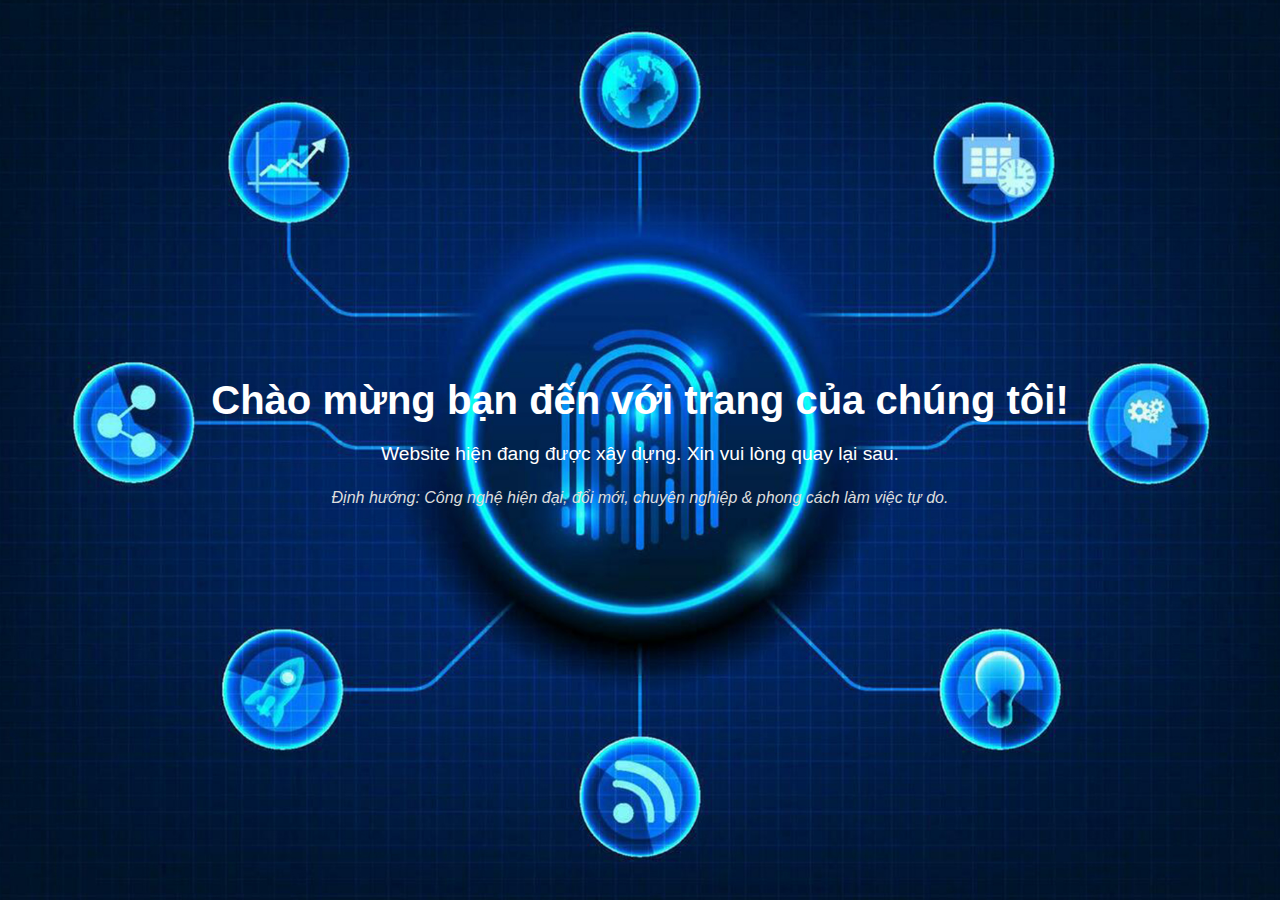
==== index.html @ ca5216dd "Add site" ====
<!DOCTYPE html>
<html lang="vi">
<head>
  <meta charset="UTF-8">
  <meta name="viewport" content="width=device-width, initial-scale=1.0">
  <title>Trang đang xây dựng</title>
  <link rel="icon" href="favicon.ico" type="image/x-icon"> <!-- Favicon từ thư mục root -->
  <style>
    /* Reset mặc định */
    * {
      margin: 0;
      padding: 0;
      box-sizing: border-box;
    }
    /* Thiết lập trang */
    body {
      display: flex;
      justify-content: center;
      align-items: center;
      height: 100vh;
      font-family: Arial, sans-serif;
      color: #fff;
      background: url('background.jpg') no-repeat center center/cover; /* Background từ thư mục root */
      text-align: center;
    }
    h1 {
      font-size: 2.5em;
      margin-bottom: 0.5em;
    }
    p {
      font-size: 1.2em;
      margin-bottom: 1em;
    }
    .tagline {
      font-size: 1em;
      color: #ddd;
      font-style: italic;
      margin-top: 1.5em;
    }
  </style>
</head>
<body>

  <main>
    <h1>Chào mừng bạn đến với trang của chúng tôi!</h1>
    <p>Website hiện đang được xây dựng. Xin vui lòng quay lại sau.</p>
    <p class="tagline">Định hướng: Công nghệ hiện đại, đổi mới, chuyên nghiệp & phong cách làm việc tự do.</p>
  </main>

</body>
</html>
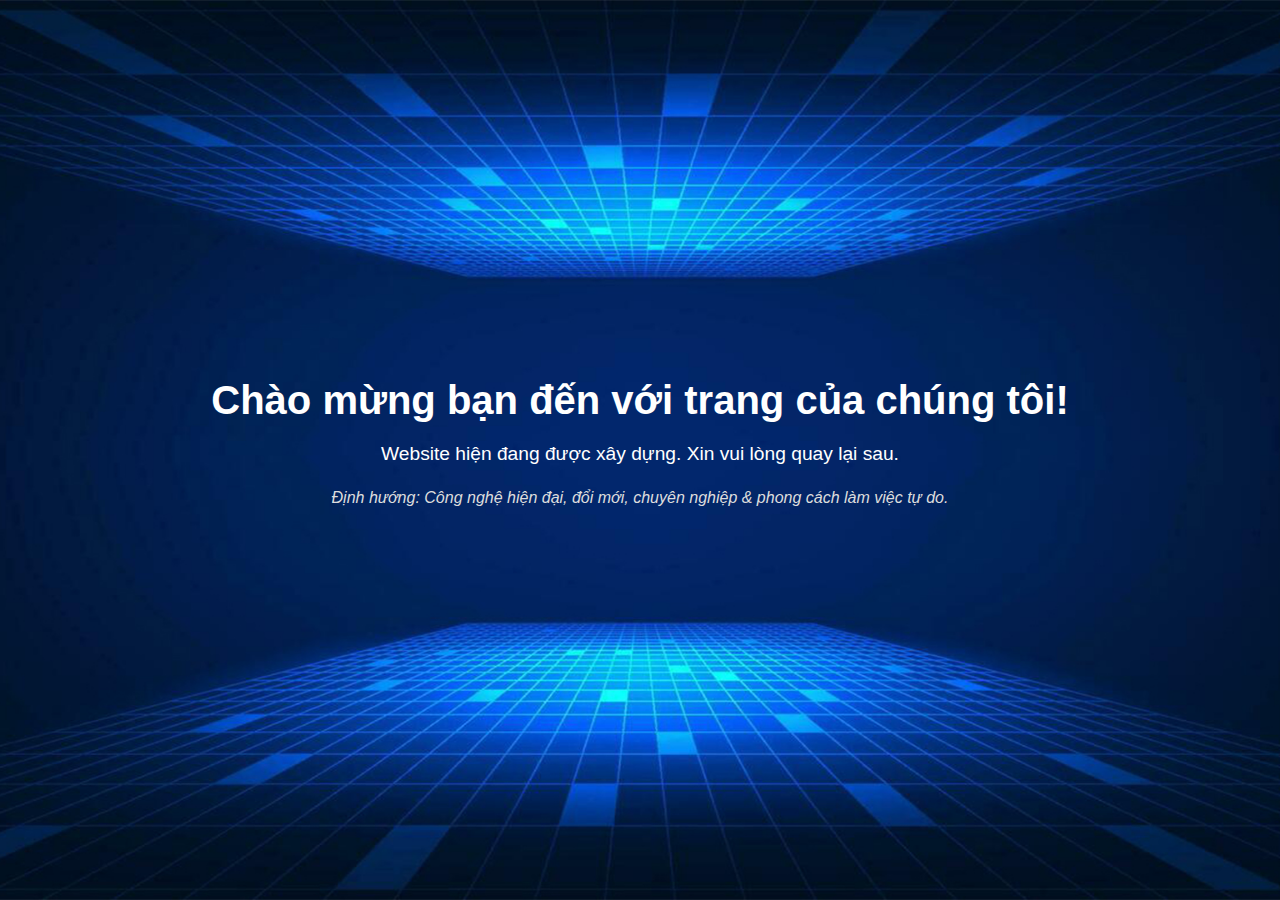
==== commit 84371857: "Update index.html" ====
--- a/index.html
+++ b/index.html
@@ -3,16 +3,14 @@
 <head>
   <meta charset="UTF-8">
   <meta name="viewport" content="width=device-width, initial-scale=1.0">
-  <title>Trang đang xây dựng</title>
-  <link rel="icon" href="favicon.ico" type="image/x-icon"> <!-- Favicon từ thư mục root -->
-  <style>
-    /* Reset mặc định */
+  <title>Vina.us.kg</title>
+  <link rel="icon" href="favicon.ico" type="image/x-icon">
+  <style>    
     * {
       margin: 0;
       padding: 0;
       box-sizing: border-box;
     }
-    /* Thiết lập trang */
     body {
       display: flex;
       justify-content: center;
@@ -20,7 +18,7 @@
       height: 100vh;
       font-family: Arial, sans-serif;
       color: #fff;
-      background: url('background.jpg') no-repeat center center/cover; /* Background từ thư mục root */
+      background: url('background.jpg') no-repeat center center/cover;
       text-align: center;
     }
     h1 {
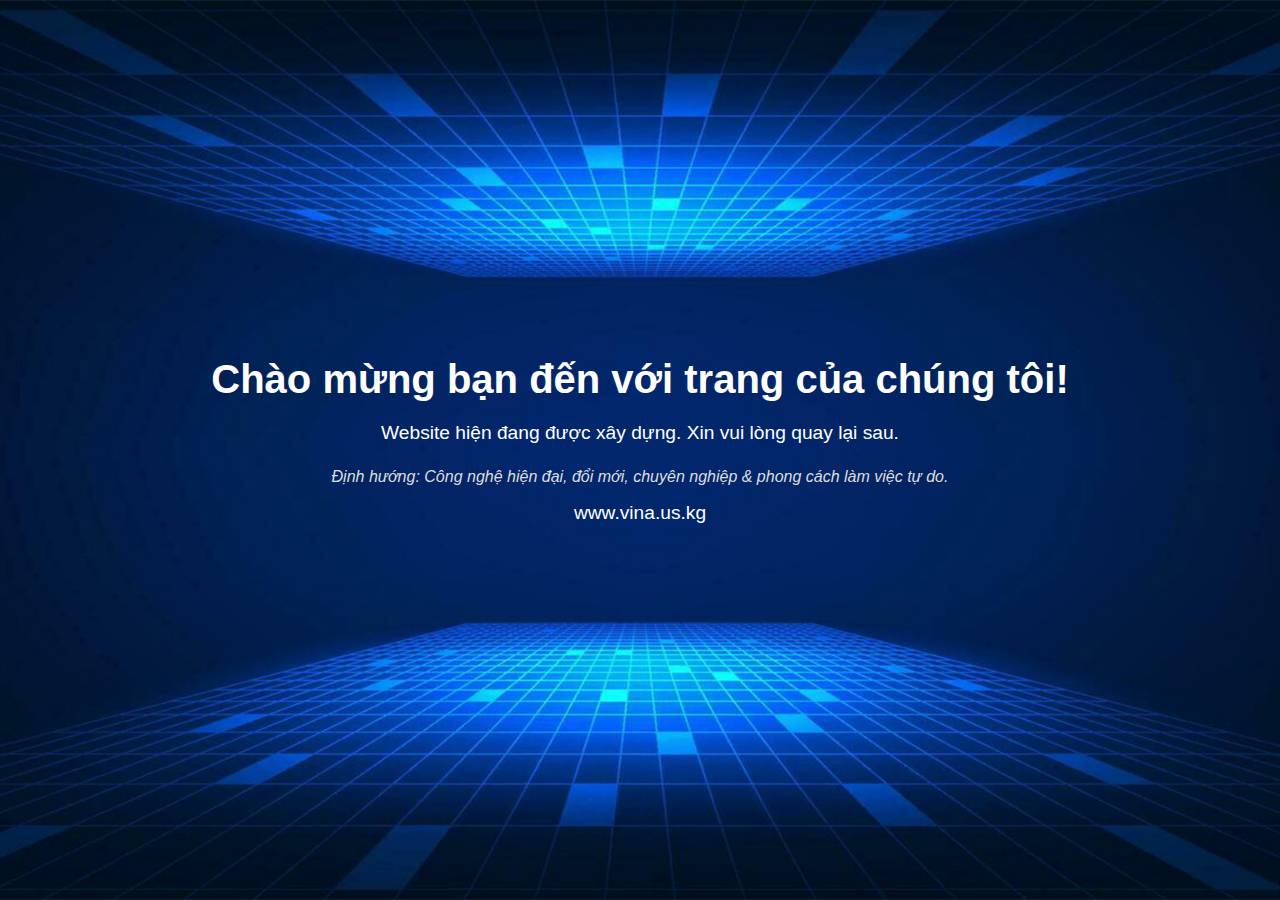
==== commit 76b65d66: "" ====
--- a/index.html
+++ b/index.html
@@ -43,6 +43,7 @@
     <h1>Chào mừng bạn đến với trang của chúng tôi!</h1>
     <p>Website hiện đang được xây dựng. Xin vui lòng quay lại sau.</p>
     <p class="tagline">Định hướng: Công nghệ hiện đại, đổi mới, chuyên nghiệp & phong cách làm việc tự do.</p>
+    <p>www.vina.us.kg</p>
   </main>
 
 </body>
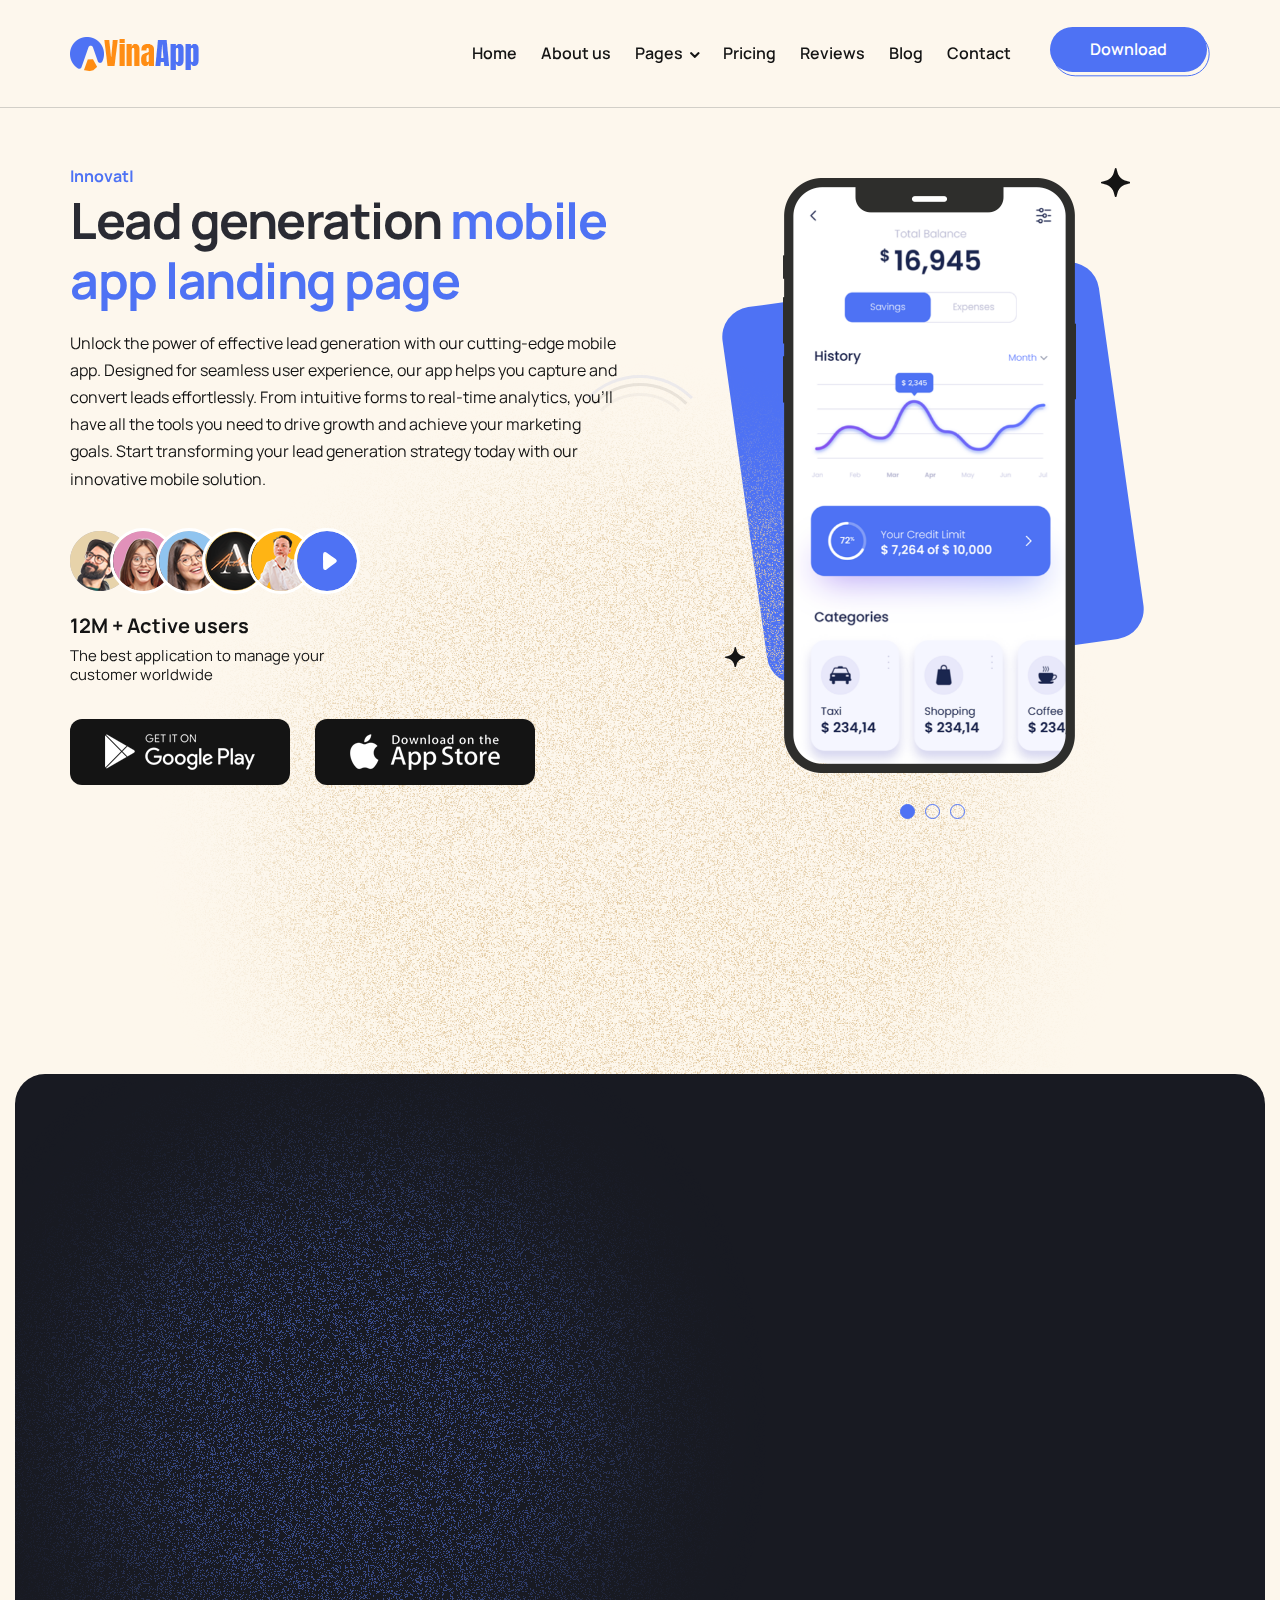
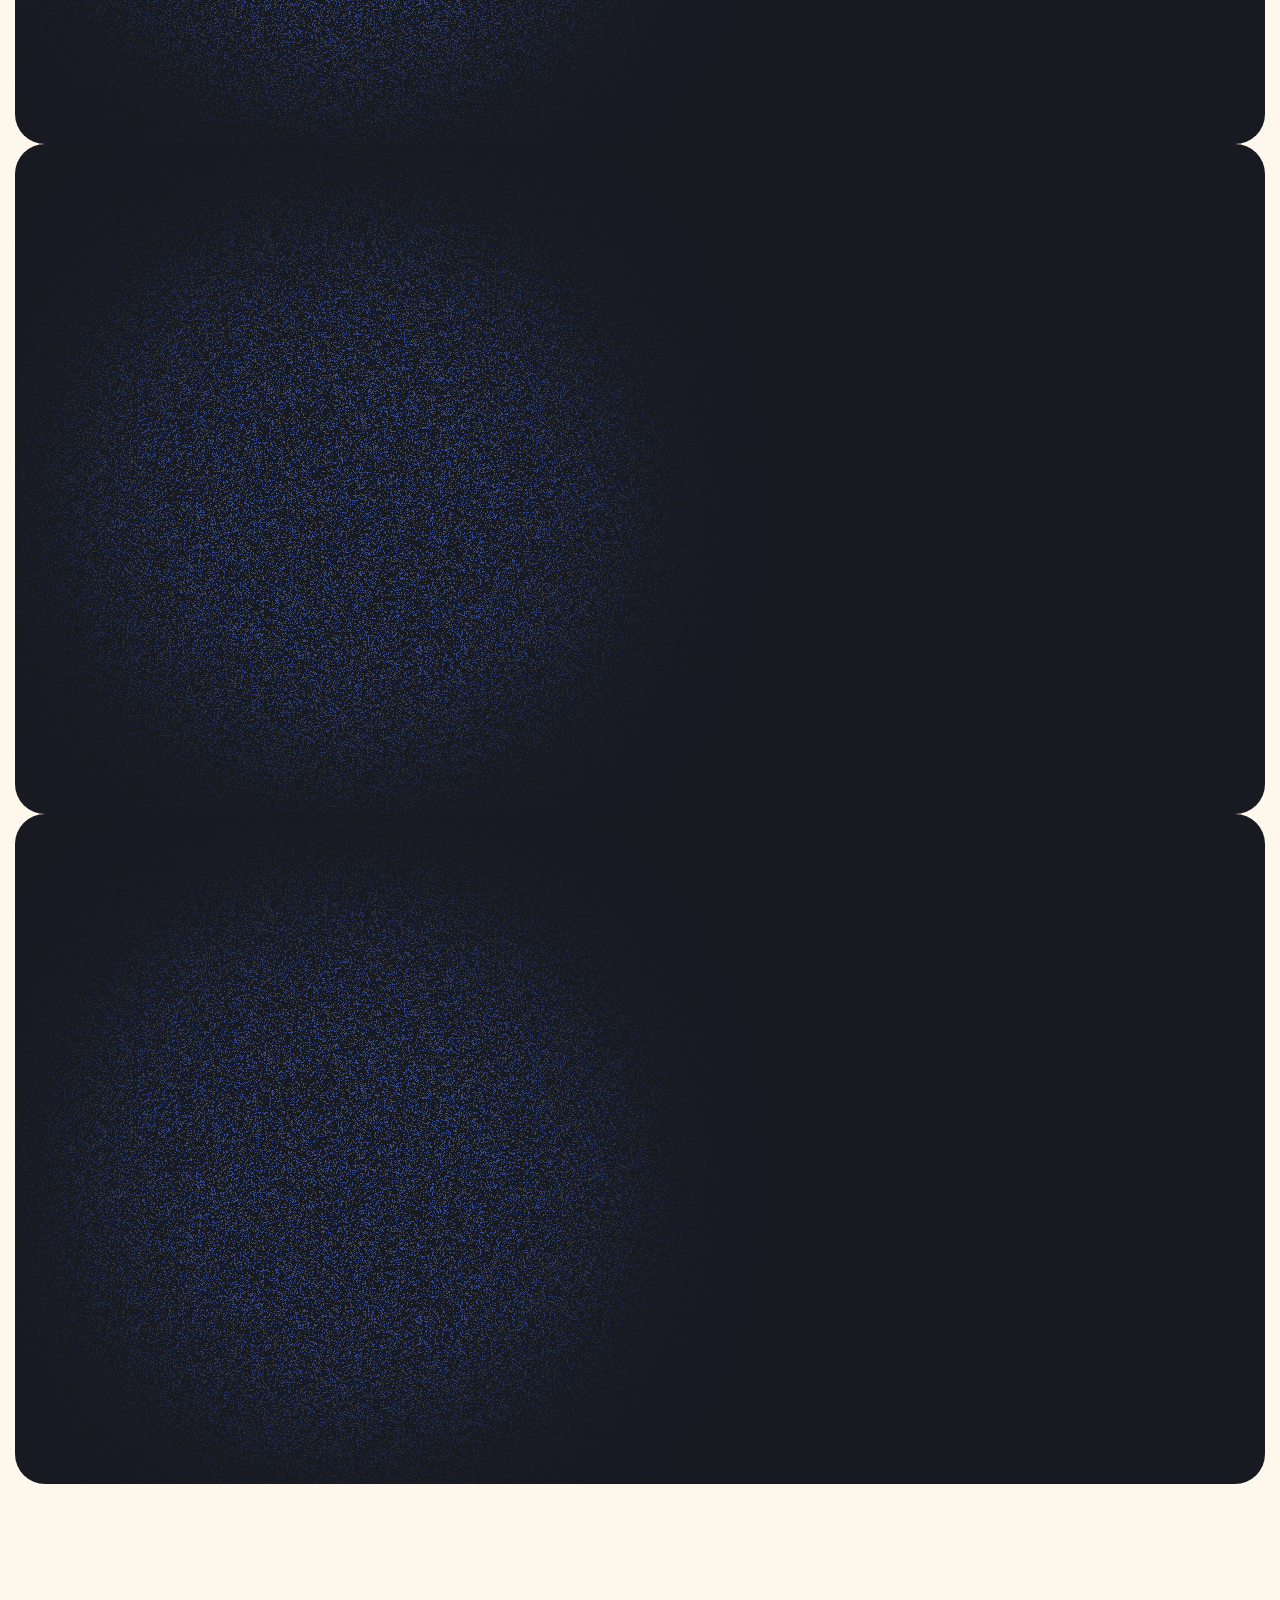
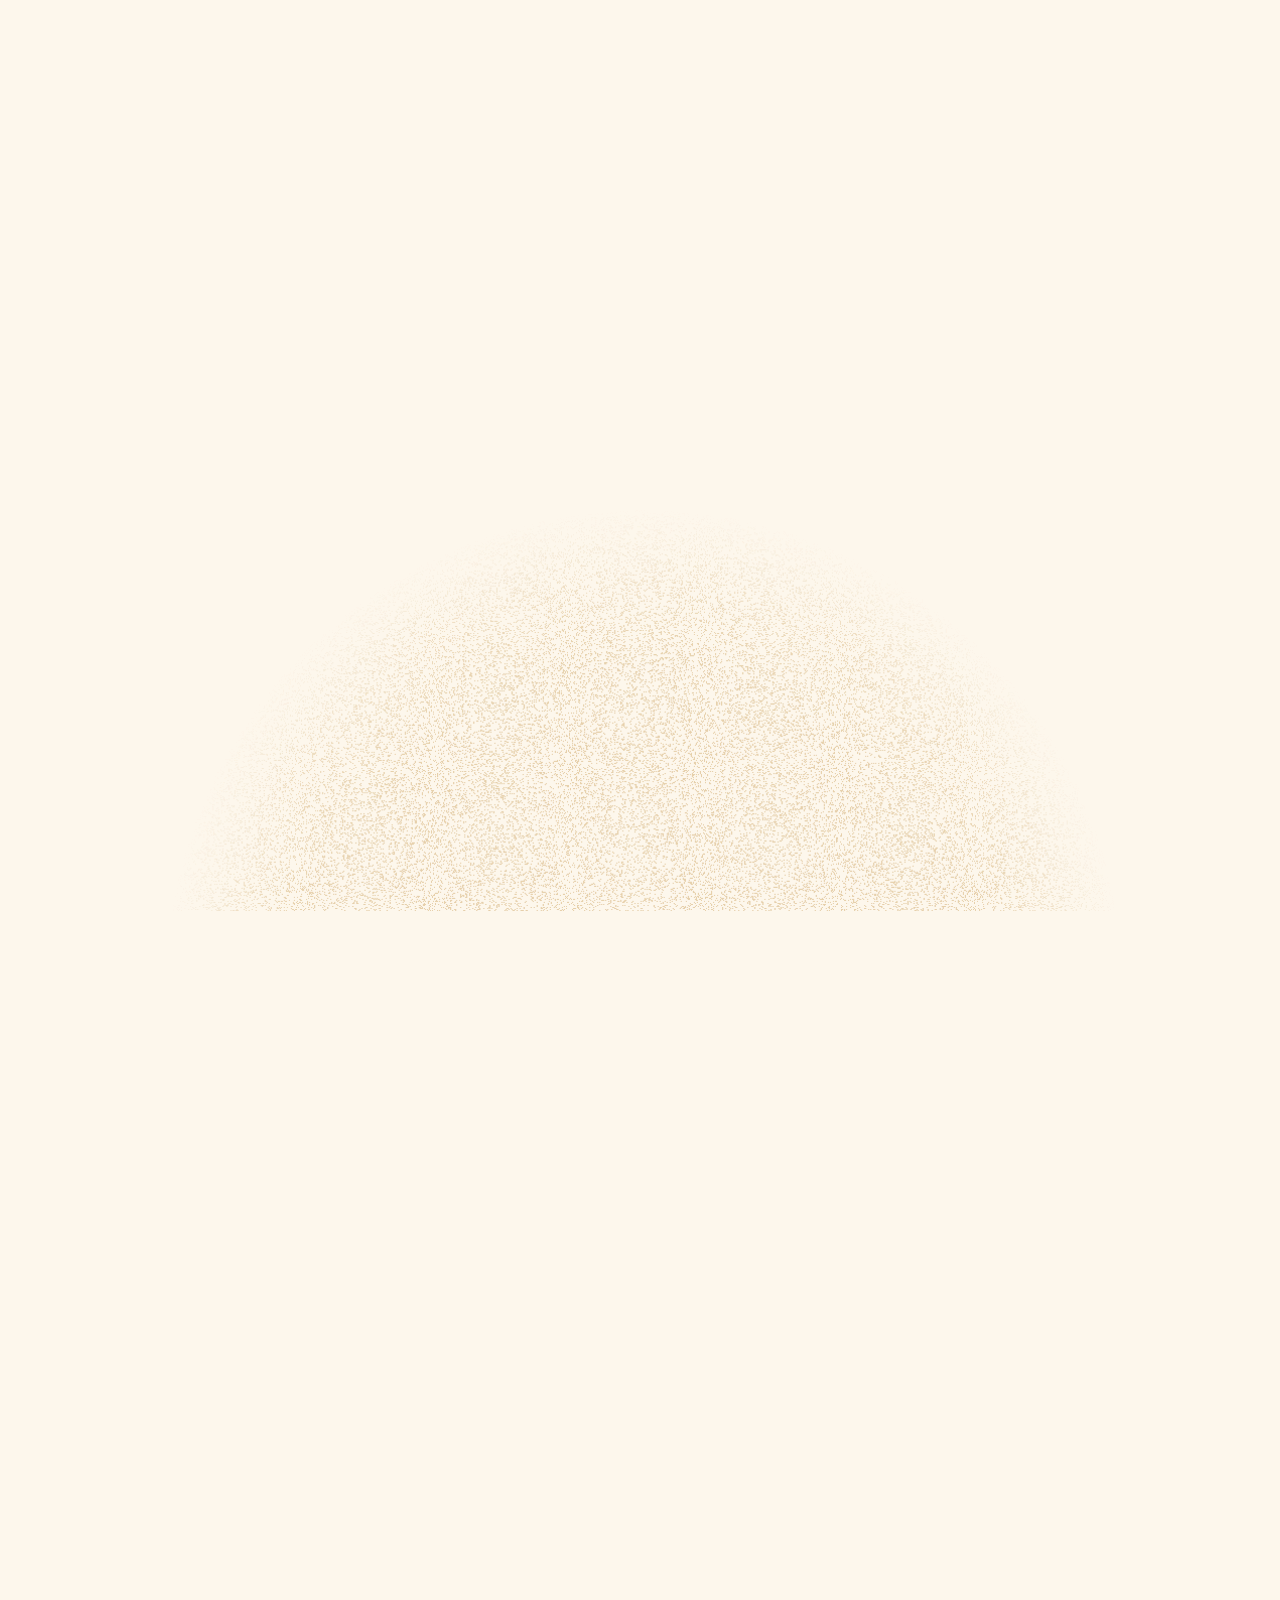
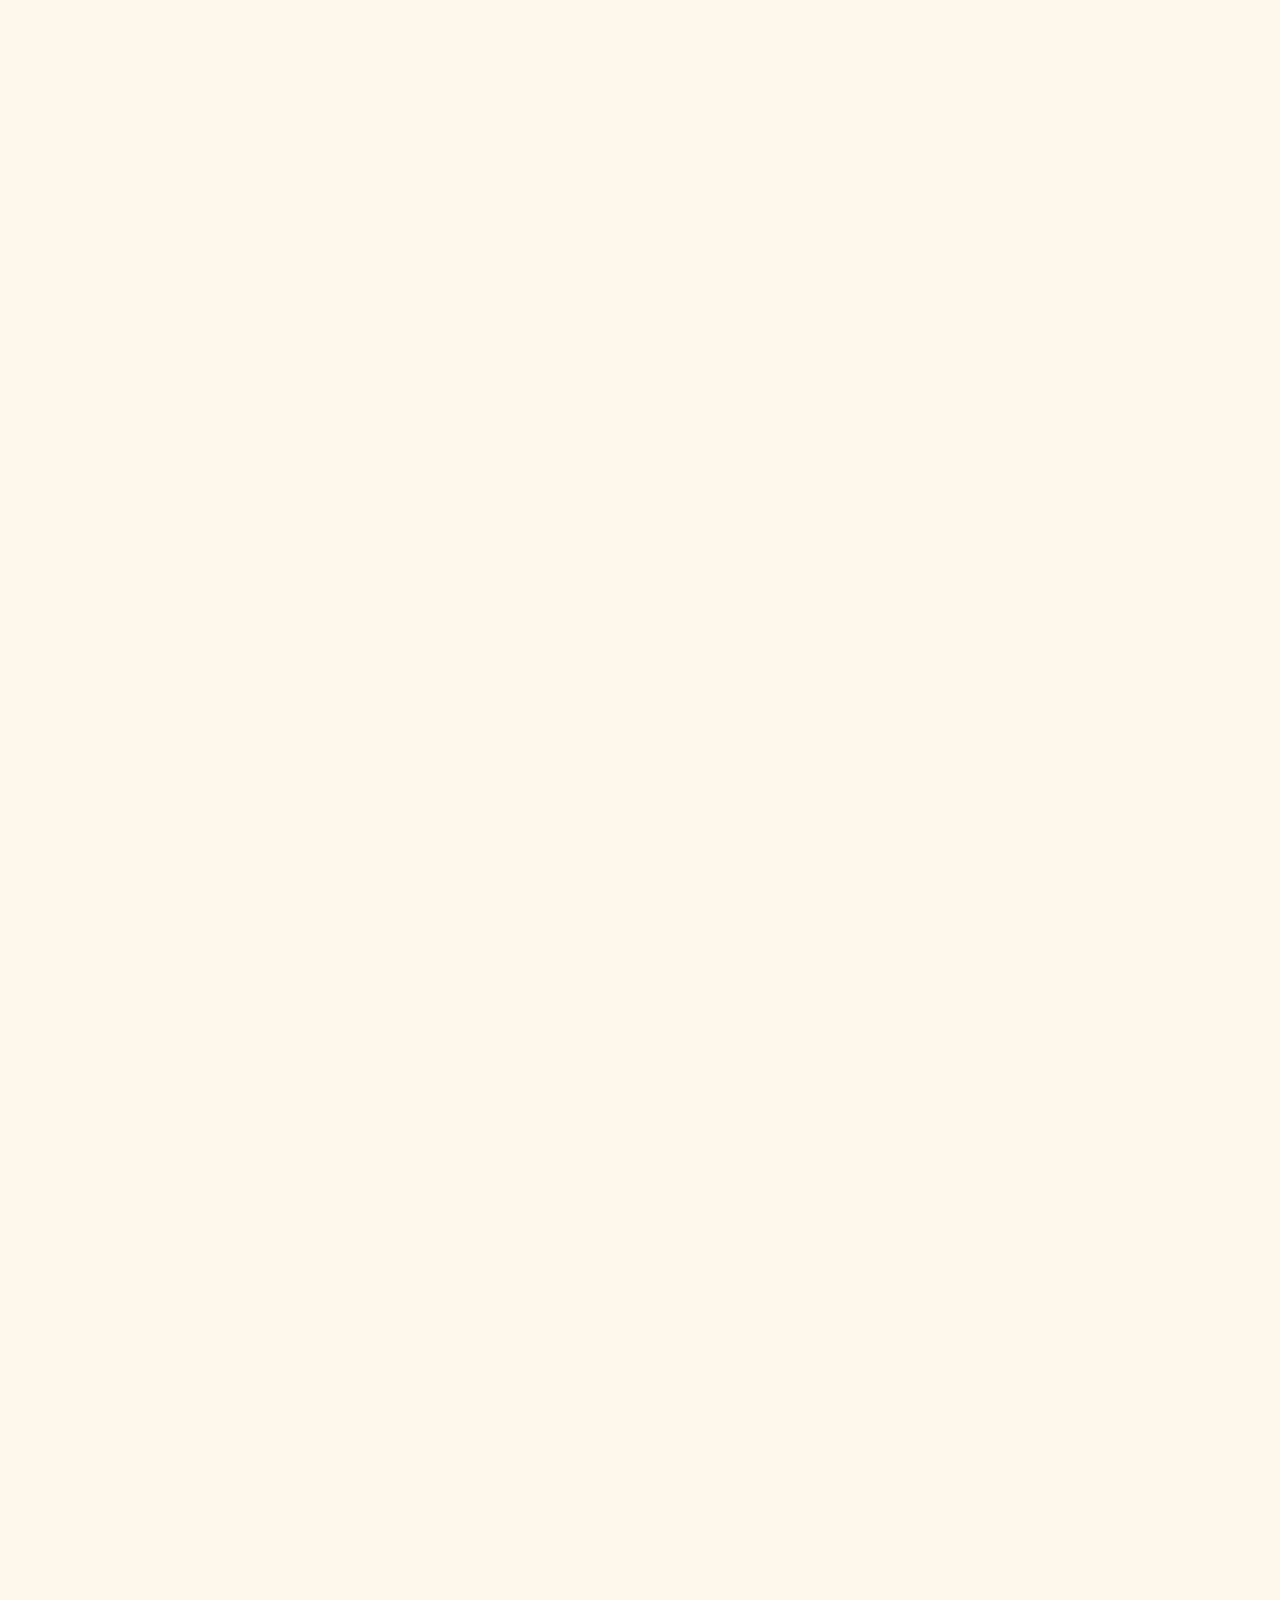
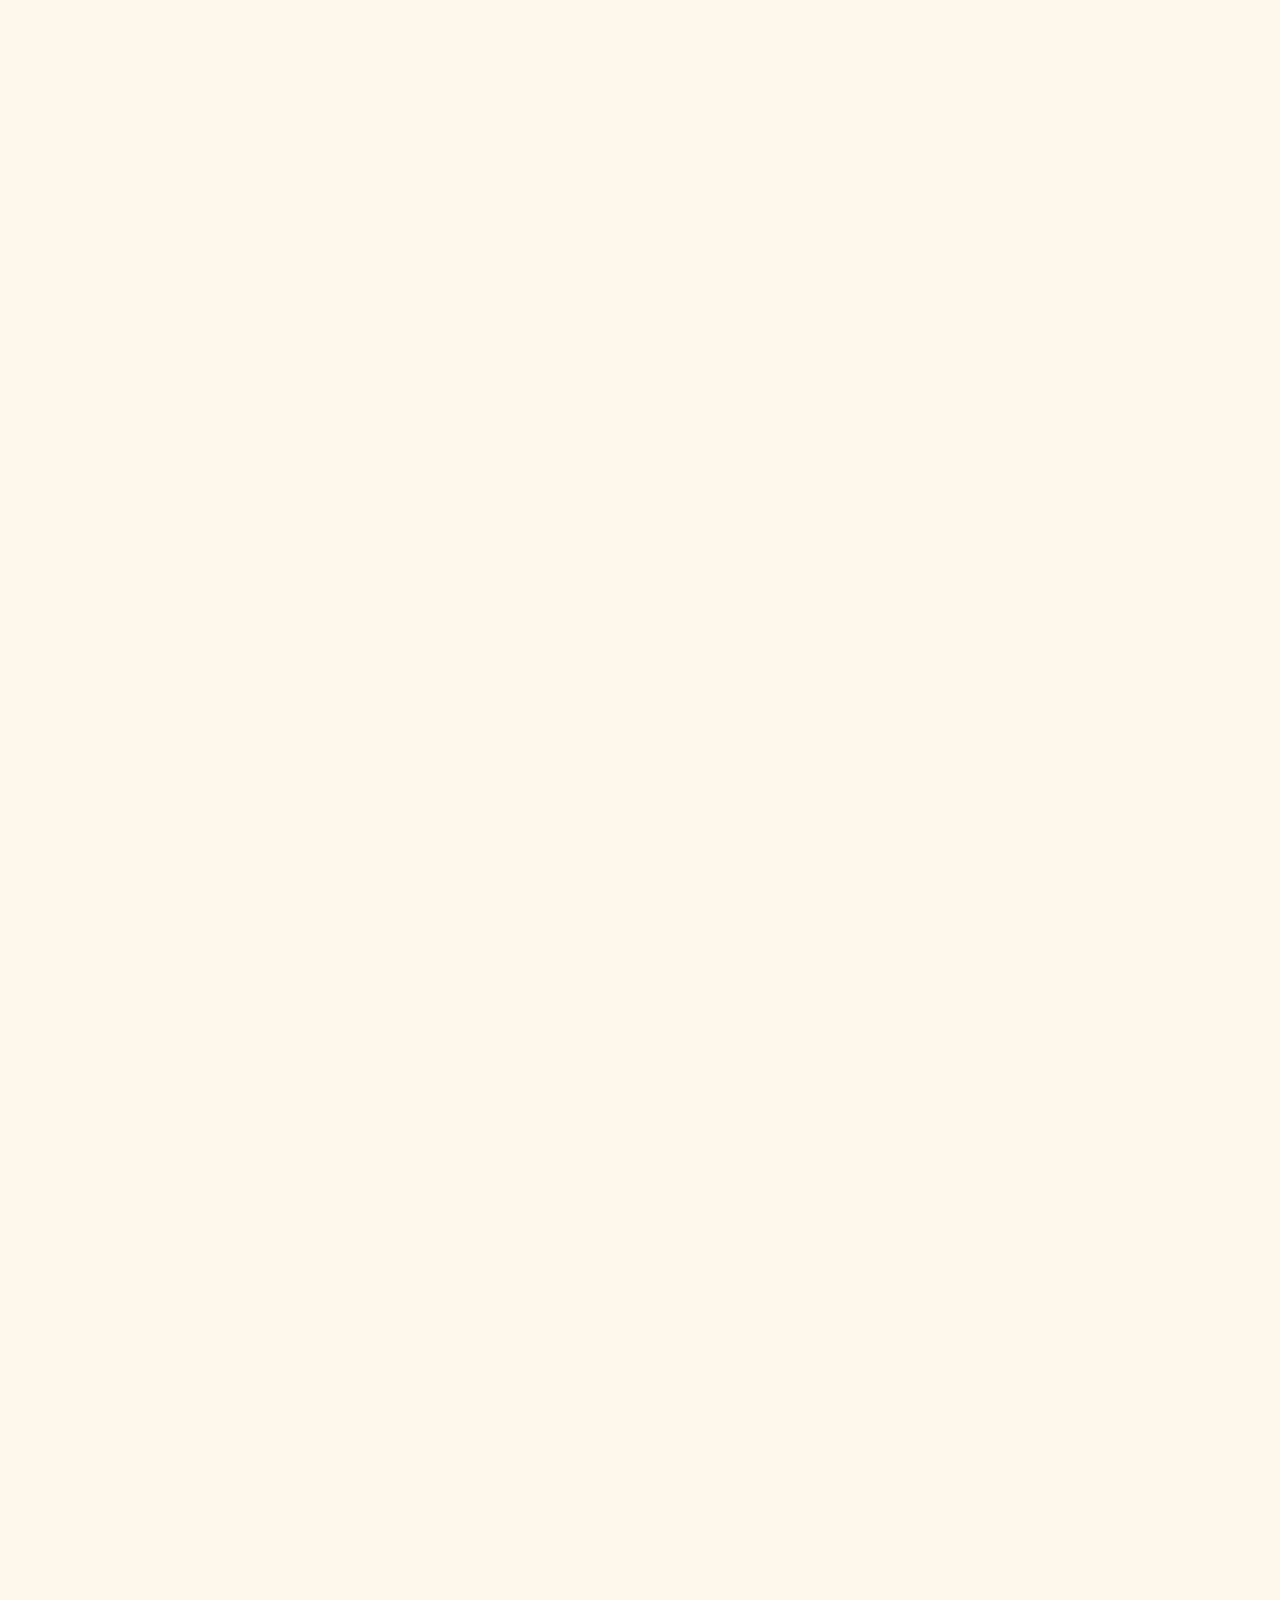
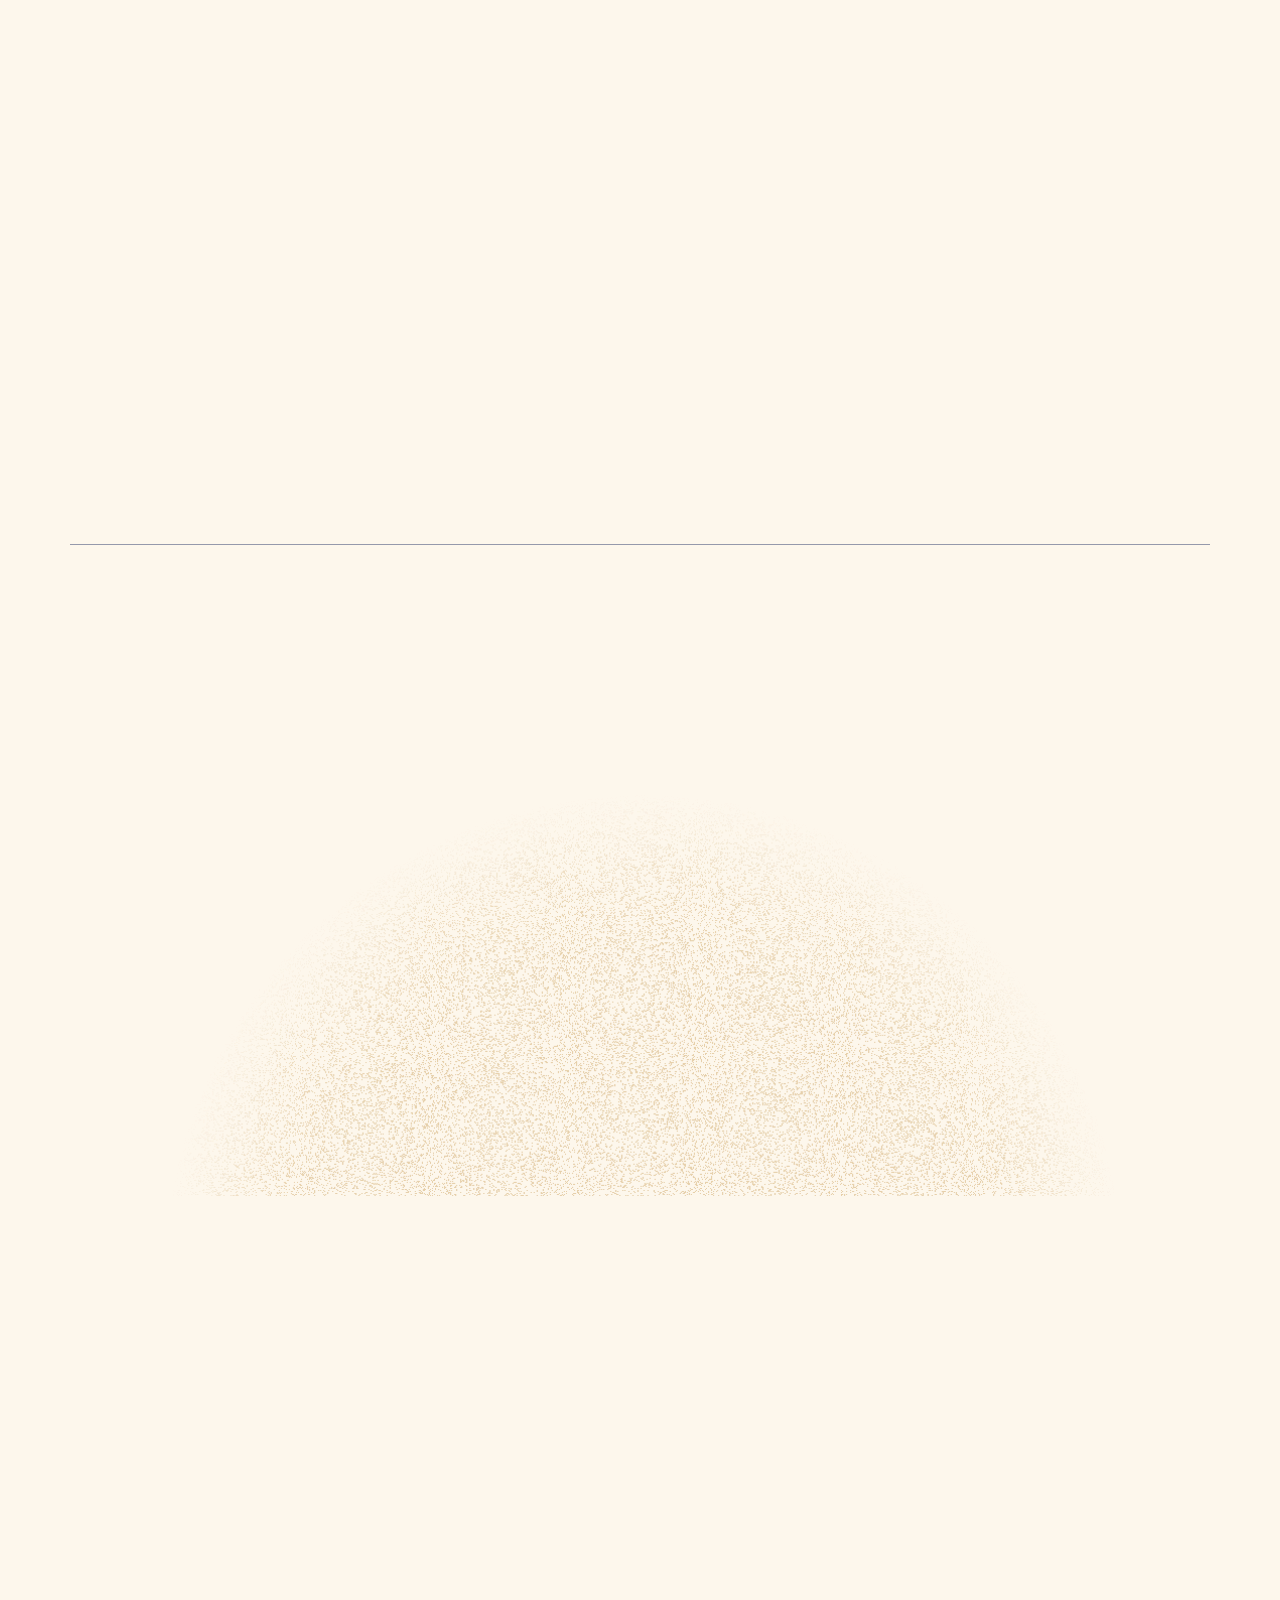
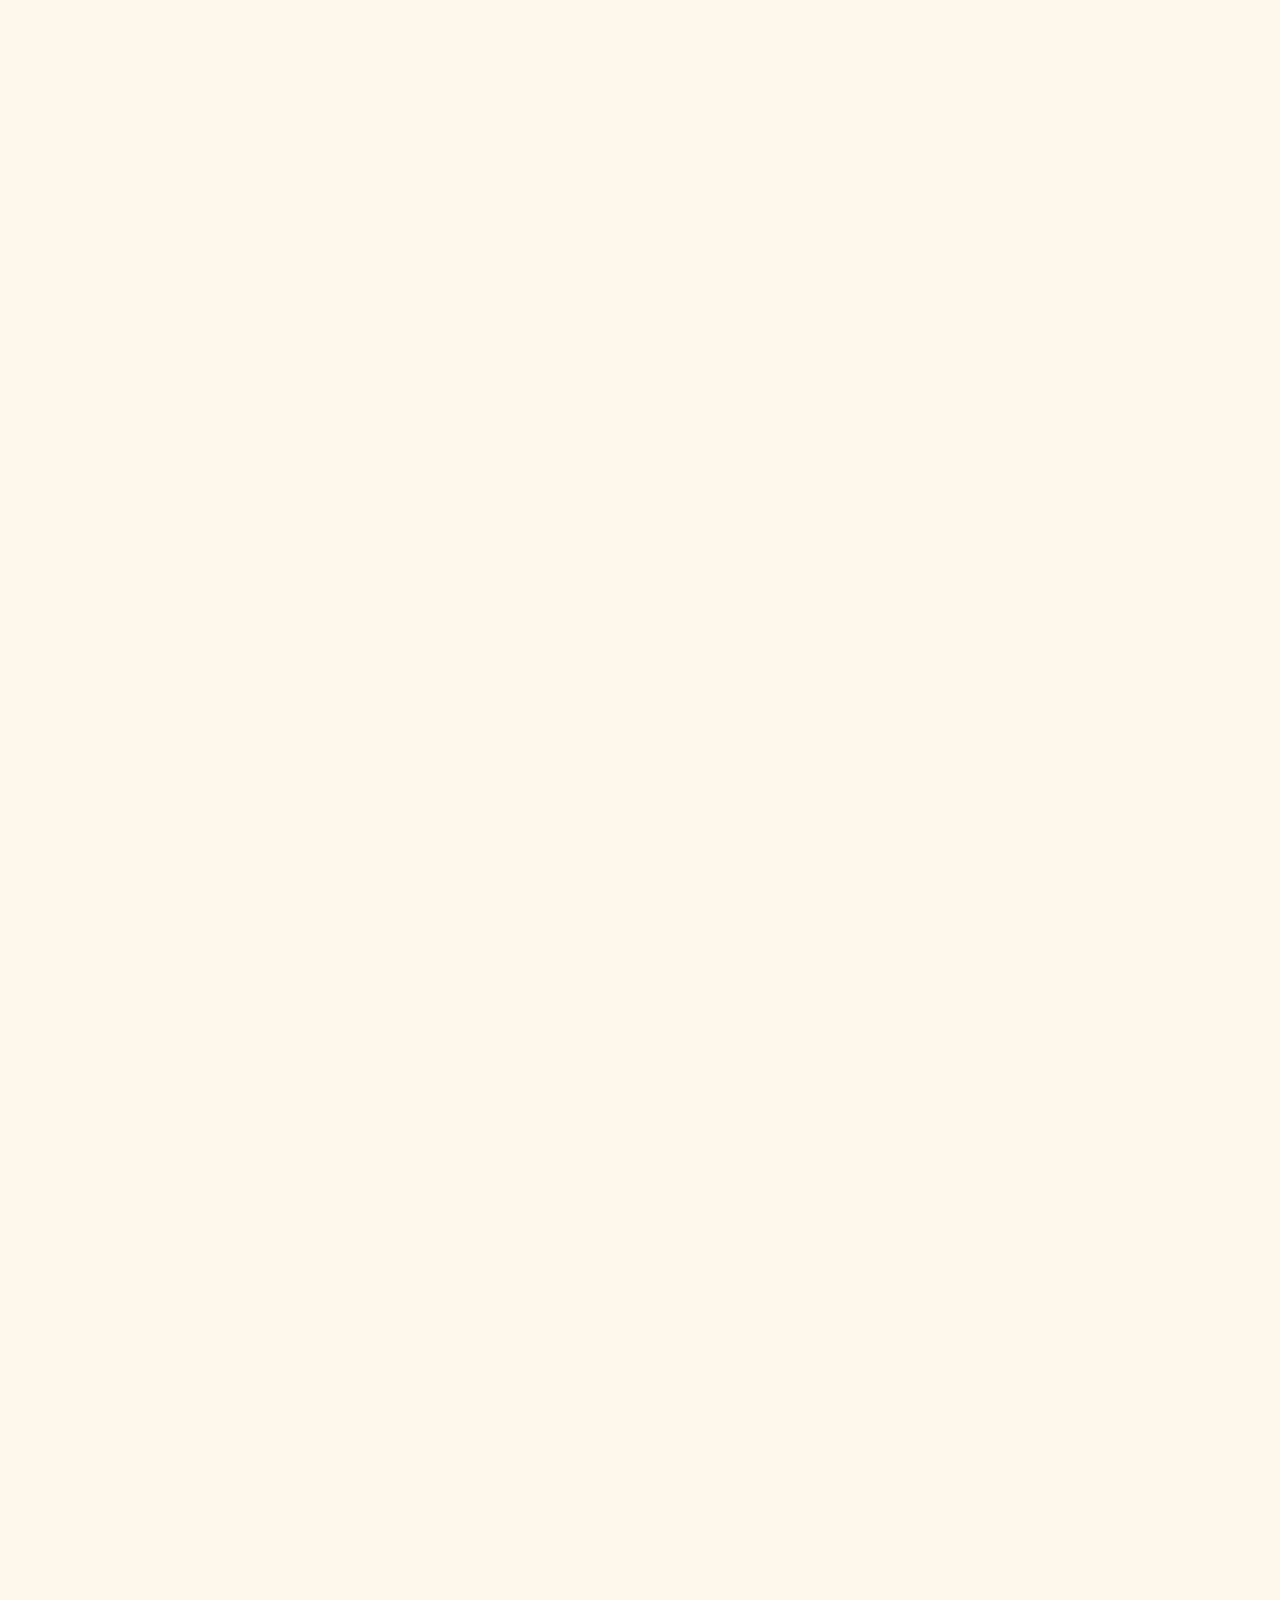
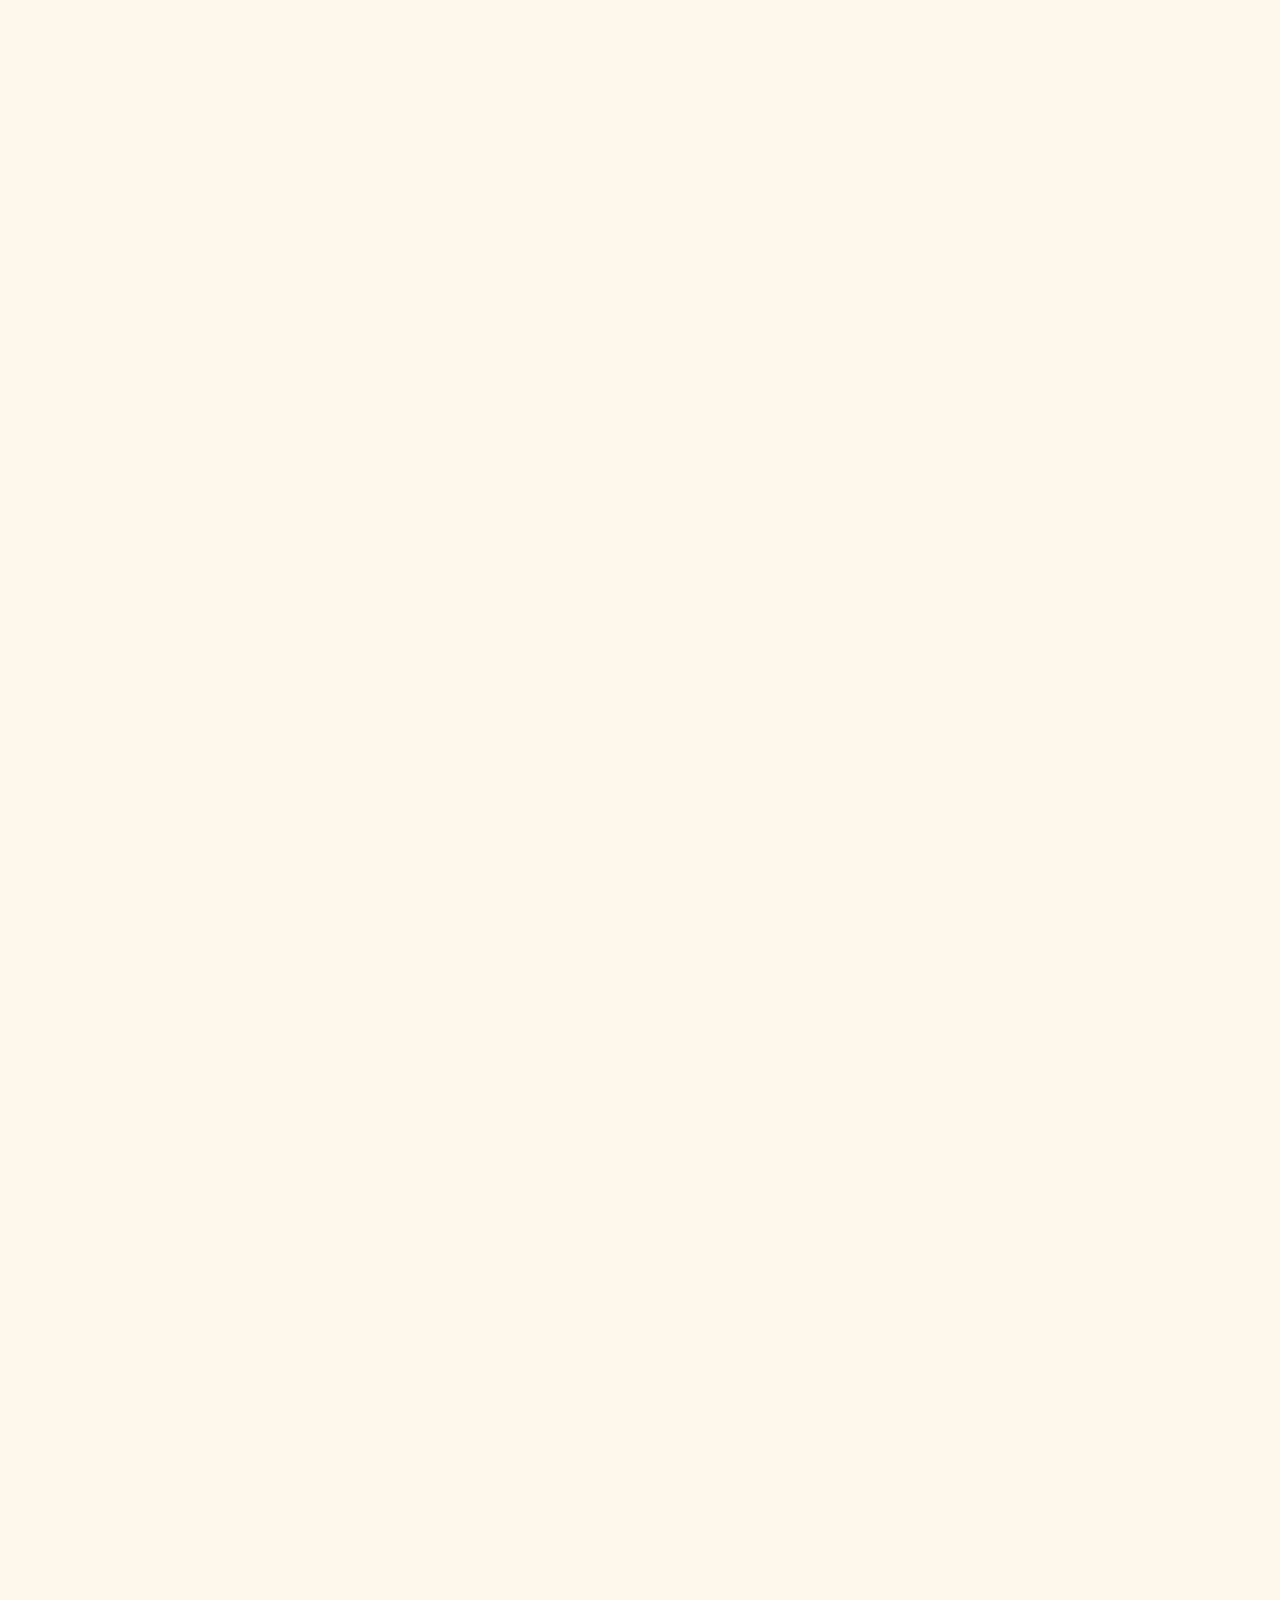
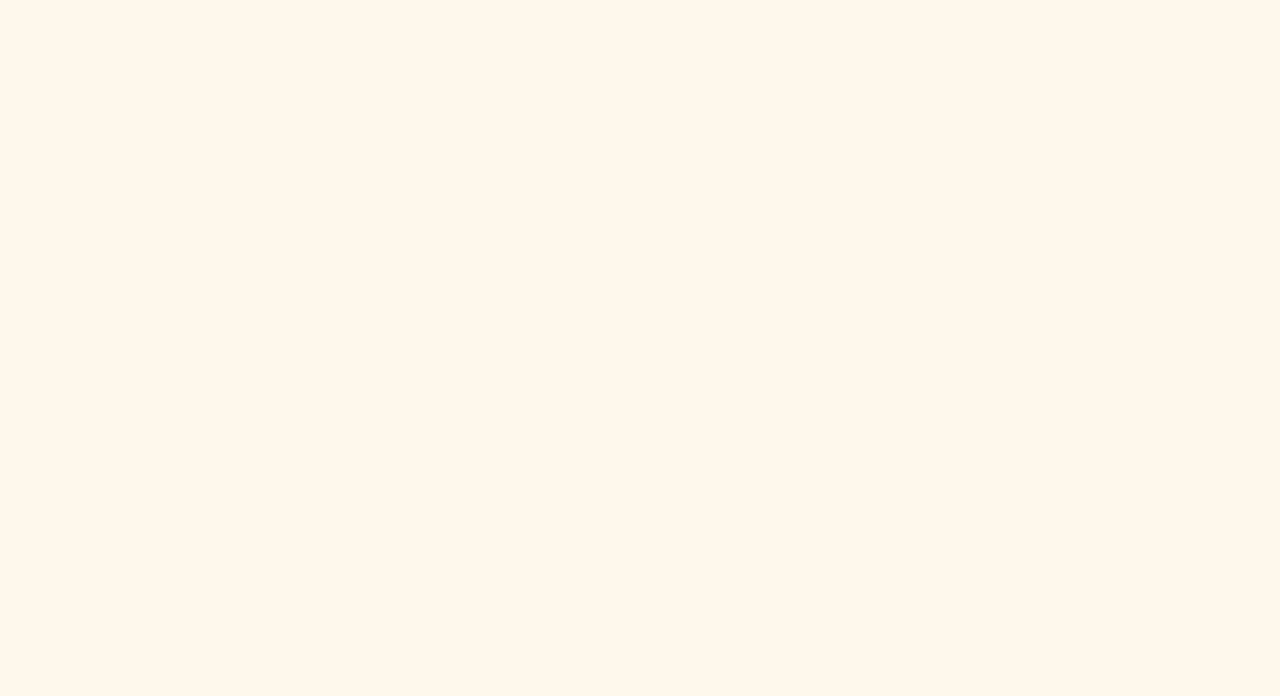
==== commit 0969b149: "Add site" ====
--- a/index.html
+++ b/index.html
@@ -1,50 +1,1469 @@
 <!DOCTYPE html>
-<html lang="vi">
+<html lang="en">
+
 <head>
+
   <meta charset="UTF-8">
+  <meta http-equiv="X-UA-Compatible" content="IE=edge">
   <meta name="viewport" content="width=device-width, initial-scale=1.0">
-  <title>Vina.us.kg</title>
-  <link rel="icon" href="favicon.ico" type="image/x-icon">
-  <style>    
-    * {
-      margin: 0;
-      padding: 0;
-      box-sizing: border-box;
+  <title>VinaApp</title>
+
+  <!-- icofont-css-link -->
+  <link rel="stylesheet" href="css/icofont.min.css">
+  <!-- Owl-Carosal-Style-link -->
+  <link rel="stylesheet" href="css/owl.carousel.min.css">
+  <!-- Bootstrap-Style-link -->
+  <link rel="stylesheet" href="css/bootstrap.min.css">
+  <!-- Aos-Style-link -->
+  <link rel="stylesheet" href="css/aos.css">
+  <!-- Coustome-Style-link -->
+  <link rel="stylesheet" href="css/style.css">
+  <!-- Responsive-Style-link -->
+  <link rel="stylesheet" href="css/responsive.css">
+  <!-- Favicon -->
+  <link rel="shortcut icon" href="images/favicon.png" type="image/x-icon">
+
+</head>
+
+<body>
+
+  <!-- Preloader -->
+  <div id="preloader">
+    <div id="loader"></div>
+  </div>
+
+  <!-- Header Start -->
+  <header>
+    <!-- container start -->
+    <div class="container">
+      <!-- navigation bar -->
+      <nav class="navbar navbar-expand-lg">
+           <a class="navbar-brand" href="index.html">
+          <img src="images/logo.png" alt="VinaApp IT Solutions">
+        </a>
+        <button class="navbar-toggler" type="button" data-toggle="collapse" data-target="#navbarSupportedContent"
+          aria-controls="navbarSupportedContent" aria-expanded="false" aria-label="Toggle navigation">
+          <span class="navbar-toggler-icon">
+            <!-- <i class="icofont-navigation-menu ico_menu"></i> -->
+            <span class="toggle-wrap">
+              <span class="toggle-bar"></span>
+            </span>
+          </span>
+        </button>
+
+        <div class="collapse navbar-collapse" id="navbarSupportedContent">
+          <ul class="navbar-nav ml-auto">
+
+          	<!-- secondery menu start -->
+            <li class="nav-item">
+              <a class="nav-link" href="index.html">Home</a>
+            </li>
+            <!-- secondery menu end -->
+
+
+            <li class="nav-item">
+              <a class="nav-link" href="about.html">About us</a>
+            </li>
+
+            <!-- secondery menu start -->
+            <li class="nav-item has_dropdown">
+              <a class="nav-link" href="#">Pages</a>
+              <span class="drp_btn"><i class="icofont-rounded-down"></i></span>
+              <div class="sub_menu">
+                <ul>
+                  <li><a href="blog-list.html">Blog List</a></li>
+                  <li><a href="blog-detail.html">Single Blog</a></li>
+                  <li><a href="sign-in.html">Sign In</a></li>
+                  <li><a href="sign-up.html">Sign Up</a></li>
+                </ul>
+              </div>
+            </li>
+            <!-- secondery menu end -->
+
+
+            <li class="nav-item">
+              <a class="nav-link" href="pricing.html">Pricing</a>
+            </li>
+            <li class="nav-item">
+              <a class="nav-link" href="reviews.html">Reviews</a>
+            </li>
+            <li class="nav-item">
+              <a class="nav-link" href="blog-list.html">Blog</a>
+            </li>
+            <li class="nav-item">
+              <a class="nav-link" href="contact.html">Contact</a>
+            </li>
+            <li class="nav-item">
+              <div class="btn_block">
+                <a class="nav-link dark_btn" href="contact.html">Download</a>
+                <div class="btn_bottom"></div>
+              </div>
+            </li>
+          </ul>
+        </div>
+      </nav>
+      <!-- navigation end -->
+    </div>
+    <!-- container end -->
+  </header>
+
+  <!-- Banner-Section-Start -->
+  <section class="banner_section">
+    <!-- container start -->
+    <div class="container">
+      <!-- row start -->
+      <div class="row">
+        <div class="col-lg-6 col-md-12" data-aos="fade-up" data-aos-duration="1500">
+          <!-- banner text -->
+          <div class="banner_text">
+            <!-- typed text -->
+            <div class="type-wrap">
+              <!-- add static words/sentences here (i.e. text that you don't want to be removed)-->
+              <span id="typed" style="white-space:pre;" class="typed">
+              </span>
+            </div>
+            <!-- h1 -->
+            <h1>Lead generation <span>mobile
+                app landing page</span></h1>
+            <!-- p -->
+            <p>
+              Unlock the power of effective lead generation with our cutting-edge mobile app. Designed for seamless user experience, our app helps you capture and convert leads effortlessly. From intuitive forms to real-time analytics, you'll have all the tools you need to drive growth and achieve your marketing goals. Start transforming your lead generation strategy today with our innovative mobile solution.
+            </p>
+          </div>
+
+          <!-- users -->
+          <div class="used_app">
+            <ul>
+              <li><img src="images/banavt1.png" alt="image"></li>
+              <li><img src="images/banavt2.png" alt="image"></li>
+              <li><img src="images/banavt3.png" alt="image"></li>
+              <li><img src="images/banavt4.png" alt="image"></li>
+              <li><img src="images/banavt5.png" alt="image"></li>
+              <li>
+                <a href="#" class="popup-youtube play-button"
+                  data-url="https://www.youtube.com/embed/YkmD6qmlOmw?autoplay=1&mute=1" data-toggle="modal" data-target="#myModal" title="XJj2PbenIsU"><img src="images/play.svg" alt="img"></a>
+              </li>
+            </ul>
+            <h3>12M + Active users</h3>
+            <p>The best application to manage your <br> customer worldwide</p>
+          </div>
+
+          <!-- app buttons -->
+          <ul class="app_btn">
+            <li>
+              <a href="#">
+                <img class="blue_img" src="images/googleplay.png" alt="image">
+              </a>
+            </li>
+            <li>
+              <a href="#">
+                <img class="blue_img" src="images/appstorebtn.png" alt="image">
+              </a>
+            </li>
+          </ul>
+        </div>
+
+        <!-- banner slides start -->
+        <div class="col-lg-6 col-md-12" >
+          <div class="banner_slider">
+            <div class="left_icon">
+              <img src="images/smallStar.png" alt="image">
+            </div>
+            <div class="right_icon">
+              <img src="images/bigstar.png" alt="image">
+            </div>
+            <div id="frmae_slider" class="owl-carousel owl-theme">
+              <div class="item">
+                <div class="slider_img">
+                  <img src="images/bannerScreen.png" alt="image">
+                </div>
+              </div>
+              <div class="item">
+                <div class="slider_img">
+                  <img src="images/bannerScreen2.png" alt="image">
+                </div>
+              </div>
+              <div class="item">
+                <div class="slider_img">
+                  <img src="images/bannerScreen3.png" alt="image">
+                </div>
+              </div>
+            </div>
+            <div class="slider_frame">
+              <img src="images/iphonescren.png" alt="image">
+            </div>
+          </div>
+        </div>
+        <!-- banner slides end -->
+
+      </div>
+      <!-- row end -->
+      <!-- Spin Diveder Start -->
+      <div class="spinBlock" data-aos="fade-up" data-aos-duration="1500">
+        <span class="star"><img src="images/smallStar.png" alt="image"></span>
+        <div class="spin_box" id="scrollButton">
+          <span class="downsign">
+            <i class="icofont-long-arrow-down"></i>
+          </span>
+          <div class="spin-text">
+            <img src="images/12mtext.png" alt="image">
+          </div>
+        </div>
+        <span class="star"><img src="images/smallStar.png" alt="image"></span>
+      </div>
+      <!-- Spin Diveder End -->
+    </div>
+    <!-- container end -->
+  </section>
+  <!-- Banner-Section-end -->
+
+  <!-- Task-App-Section-Start -->
+  <section class="row_am task_app_section">
+    <!-- Task Block start -->
+    <div class="task_block">
+      <div class="dotes_blue"><img src="images/blue_dotes.png" alt="image"></div>
+      <!-- row start -->
+      <div class="row">
+        <div class="col-md-6">
+          <!-- task images -->
+          <div class="task_img" data-aos="fade-in" data-aos-duration="1500">
+            <div class="frame_img">
+              <img src="images/feature1a.png" alt="image">
+            </div>
+            <div class="screen_img">
+              <img class="moving_animation" src="images/feature1b.png" alt="image">
+            </div>
+          </div>
+        </div>
+        <div class="col-md-6">
+          <!-- task text -->
+          <div class="task_text">
+            <div class="section_title white_text" data-aos="fade-up" data-aos-duration="1500" data-aos-delay="100">
+              <span class="title_badge">Unique Features</span>
+              <span class="icon">
+                <img src="images/feature-icon1.png" alt="image">
+              </span>
+              <!-- h2 -->
+              <h2>TStreamline Task Creation and Management</h2>
+              <!-- p -->
+              <p>
+                Effortlessly create and manage tasks with our intuitive platform. Designed to simplify your workflow, our tool lets you organize, assign, and track tasks with ease. Enjoy seamless integration, real-time updates, and efficient task management to boost productivity and keep your projects on track. Transform how you handle tasks and achieve your goals with ease.
+              </p>
+            </div>
+          </div>
+        </div>
+      </div>
+      <!-- row end -->
+    </div>
+    <!-- Task Block end -->
+    <!-- Task Block start -->
+    <div class="task_block">
+      <div class="dotes_blue"><img src="images/blue_dotes.png" alt="image"></div>
+      <!-- row start -->
+      <div class="row">
+        <div class="col-md-6">
+          <!-- task images -->
+          <div class="task_img" data-aos="fade-in" data-aos-duration="1500">
+            <div class="frame_img">
+              <img src="images/feature2a.png" alt="image">
+            </div>
+            <div class="screen_img">
+              <img class="moving_animation" src="images/feature2b.png" alt="image">
+            </div>
+          </div>
+        </div>
+        <div class="col-md-6">
+          <!-- task text -->
+          <div class="task_text">
+            <div class="section_title white_text" data-aos="fade-up" data-aos-duration="1500" data-aos-delay="100">
+              <span class="title_badge">Unique Features</span>
+              <span class="icon">
+                <img src="images/feature-icon2.png" alt="image">
+              </span>
+              <!-- h2 -->
+              <h2>Transform Your Brand with Digital Marketing</h2>
+              <!-- p -->
+              <p>
+                Unlock the full potential of your brand with our comprehensive digital marketing services. From targeted advertising and social media management to content creation and email campaigns, our strategies are designed to boost your online presence and drive engagement. Leverage data-driven insights and innovative techniques to reach your audience effectively and achieve measurable results. Partner with us to elevate your digital marketing and stand out in the competitive landscape.
+              </p>
+            </div>
+          </div>
+        </div>
+      </div>
+      <!-- row end -->
+    </div>
+    <!-- Task Block end -->
+    <!-- Task Block start -->
+    <div class="task_block">
+      <div class="dotes_blue"><img src="images/blue_dotes.png" alt="image"></div>
+      <!-- row start -->
+      <div class="row">
+        <div class="col-md-6">
+          <!-- task images -->
+          <div class="task_img" data-aos="fade-in" data-aos-duration="1500">
+            <div class="frame_img">
+              <img src="images/feature3a.png" alt="image">
+            </div>
+            <div class="screen_img">
+              <img class="moving_animation" src="images/feature3b.png" alt="image">
+            </div>
+          </div>
+        </div>
+        <div class="col-md-6">
+          <!-- task text -->
+          <div class="task_text">
+            <div class="section_title white_text" data-aos="fade-up" data-aos-duration="1500" data-aos-delay="100">
+              <span class="title_badge">Unique Features</span>
+              <span class="icon">
+                <img src="images/feature-icon3.png" alt="image">
+              </span>
+              <!-- h2 -->
+              <h2>Enhance Your Online Visibility with Expert SEO</h2>
+              <!-- p -->
+              <p>
+                Maximize your website’s potential with our expert SEO services. Our tailored approach focuses on optimizing your site’s performance, improving search engine rankings, and driving organic traffic. Through thorough keyword research, on-page optimization, and link-building strategies, we ensure your website stands out in search results and attracts the right audience. Invest in our SEO expertise to enhance your online presence and achieve long-term growth.
+              </p>
+            </div>
+          </div>
+        </div>
+      </div>
+      <!-- row end -->
+    </div>
+    <!-- Task Block end -->
+  </section>
+  <!-- Task-App-Section-end -->
+
+  <!-- Page Wraper -->
+  <div class="page_wrapper">
+
+    <!-- About Us Start-->
+    <section class="about_section row_am">
+      <div class="container">
+        <div class="section_title" data-aos="fade-up" data-aos-duration="1500">
+          <span class="title_badge mb-1">About us</span>
+          <h2>Application with the best <img src="images/mobileicon.png" alt="image"> user <br>
+            interface convert <span><img src="images/usericon.png" alt="image"> visitor</span> into <span><img
+                src="images/magnet.png" alt="image"> leads</span></h2>
+        </div>
+        <div class="row">
+          <div class="col-lg-4 col-md-6">
+            <ul class="app_statstic" id="counter" data-aos="fade-in" data-aos-duration="1500">
+              <li data-aos="fade-up" data-aos-duration="1500">
+                <div class="text">
+                  <p><span class="counter-value" data-count="17">0</span><span>M+</span></p>
+                  <p>Download</p>
+                </div>
+              </li>
+              <li data-aos="fade-up" data-aos-duration="1500">
+                <div class="text">
+                  <p><span class="counter-value" data-count="2300">1500</span><span>+</span></p>
+                  <p>Reviews</p>
+                </div>
+              </li>
+              <li data-aos="fade-up" data-aos-duration="1500">
+                <div class="text">
+                  <p><span class="counter-value" data-count="150">0</span><span>+</span></p>
+                  <p>Countries</p>
+                </div>
+              </li>
+              <li data-aos="fade-up" data-aos-duration="1500">
+                <div class="text">
+                  <p><span class="counter-value" data-count="08">0 </span><span>M+</span></p>
+                  <p>Followers</p>
+                </div>
+              </li>
+            </ul>
+          </div>
+          <div class="col-lg-4 col-md-6">
+            <div class="abtImg text-center" data-aos="fade-up" data-aos-duration="1500">
+              <img src="images/appscreen.png" alt="image">
+            </div>
+          </div>
+          <div class="col-lg-4">
+            <p data-aos="fade-up" data-aos-duration="1500">Elevate your user experience with our cutting-edge application designed to transform visitors into valuable leads. Featuring a top-tier image user interface, our platform engages users with visually compelling design and intuitive navigation. Seamlessly capture and convert visitor interest into actionable leads with ease. Discover the power of exceptional design in driving conversions and enhancing your business growth.</p>
+            <div class="video_block" data-aos="fade-up" data-aos-duration="1500">
+              <img class="thumbnil" src="images/applicationvideothumb.png" alt="image">
+              <div class="playBtn">
+                <a href="#" class="popup-youtube play-button play_icon"
+                  data-url="https://www.youtube.com/embed/YkmD6qmlOmw?autoplay=1&mute=1" data-toggle="modal" data-target="#myModal" title="XJj2PbenIsU"><img src="images/play_white.svg" alt="img"></a>
+                <img class="spin_text" src="images/playvideotext.png" alt="image">
+              </div>
+            </div>
+            <div class="btn_block" data-aos="fade-up" data-aos-duration="1500">
+              <a href="contact.html" class="btn puprple_btn ml-0">START FREE TRIAL</a>
+              <div class="btn_bottom"></div>
+            </div>
+          </div>
+        </div>
+      </div>
+    </section>
+    <!-- About Us End -->
+
+    <!-- Text List flow Section Start -->
+    <div class="text_list_section row_am" data-aos="fade-in" data-aos-duration="1500">
+      <div class="container">
+        <span class="title_badge down_fix">Why choose our app</span>
+      </div>
+      <div class="slider_block">
+        <div class="owl-carousel owl-theme" id="text_list_flow">
+          <div class="item">
+            <div class="text_block">
+              <span>Multiple campaigns </span>
+              <span class="mark_star">•</span>
+            </div>
+          </div>
+          <div class="item">
+            <div class="text_block">
+              <span>User friendly</span>
+              <span class="mark_star">•</span>
+            </div>
+          </div>
+          <div class="item">
+            <div class="text_block">
+              <span>Advanced analytics </span>
+              <span class="mark_star">•</span>
+            </div>
+          </div>
+          <div class="item">
+            <div class="text_block">
+              <span> Task management</span>
+              <span class="mark_star">•</span>
+            </div>
+          </div>
+          <div class="item">
+            <div class="text_block">
+              <span> Event Scheduler</span>
+              <span class="mark_star">•</span>
+            </div>
+          </div>
+          <div class="item">
+            <div class="text_block">
+              <span> Group Video Calls</span>
+              <span class="mark_star">•</span>
+            </div>
+          </div>
+          <div class="item">
+            <div class="text_block">
+              <span>Live Chat</span>
+              <span class="mark_star">•</span>
+            </div>
+          </div>
+          <div class="item">
+            <div class="text_block">
+              <span>Activity Streem</span>
+              <span class="mark_star">•</span>
+            </div>
+          </div>
+        </div>
+      </div>
+    </div>
+    <!-- Text List flow Section End -->
+
+    <!-- Service Section Start -->
+    <section class="row_am service_section">
+      <div class="container">
+        <div class="section_title" data-aos="fade-up" data-aos-duration="1500">
+          <span class="title_badge mb-1">Services</span>
+          <h2>Premium <span>services</span> of <br>
+            our application</h2>
+        </div>
+        <div class="row service_blocks">
+          <div class="col-md-6">
+            <div class="service_text" data-aos="fade-up" data-aos-duration="1500">
+              <div class="service_badge"><i class="icofont-tasks-alt"></i>
+                <span>Task Manage</span>
+              </div>
+              <h2><span>Task creation</span> & manage <br>
+                Simplify your workflow</h2>
+              <p>Elevate your business with our premium services, combining cutting-edge technology with a user-friendly design. Experience enhanced performance and efficiency that drives success.</p>
+              <ul class="listing_block">
+                <li>
+                  <div class="icon">
+                    <span><i class="icofont-ui-check"></i></span>
+                  </div>
+                  <div class="text">
+                    <h3>Automate all task</h3>
+                    <p>Streamline your workflow by automating tasks, saving time, and boosting productivity effortlessly.</p>
+                  </div>
+                </li>
+                <li>
+                  <div class="icon">
+                    <span><i class="icofont-ui-check"></i></span>
+                  </div>
+                  <div class="text">
+                    <h3>Get notified</h3>
+                    <p>Stay updated with instant alerts, keeping you informed and responsive in real-time.</p>
+                  </div>
+                </li>
+              </ul>
+              <div class="btn_block">
+                <a href="contact.html" class="btn puprple_btn ml-0">Start Free Trial</a>
+                <div class="btn_bottom"></div>
+              </div>
+            </div>
+          </div>
+          <div class="col-md-6">
+            <div class="img" data-aos="fade-up" data-aos-duration="1500">
+              <img src="images/service1.png" alt="image">
+            </div>
+          </div>
+        </div>
+        <div class="row service_blocks flex-row-reverse">
+          <div class="col-md-6">
+            <div class="service_text right_side" data-aos="fade-up" data-aos-duration="1500">
+              <div class="service_badge"><i class="icofont-ui-clock"></i>
+                <span>Schedule Meeting</span>
+              </div>
+              <h2><span>Manage project</span> and
+                Track Progress</h2>
+              <p>Keep your projects on course with powerful tools for seamless management and real-time tracking.</p>
+              <ul class="feature_list">
+                <li>
+                  <div class="icon">
+                    <span><i class="icofont-check-circled"></i></span>
+                  </div>
+                  <div class="text">
+                    <p>Project Planning and Organization</p>
+                  </div>
+                </li>
+                <li>
+                  <div class="icon">
+                    <span><i class="icofont-check-circled"></i></span>
+                  </div>
+                  <div class="text">
+                    <p>Real-Time Tracking and Reporting</p>
+                  </div>
+                </li>
+                <li>
+                  <div class="icon">
+                    <span><i class="icofont-check-circled"></i></span>
+                  </div>
+                  <div class="text">
+                    <p>Team Collaboration and Communication</p>
+                  </div>
+                </li>
+              </ul>
+              <div class="btn_block">
+                <a href="contact.html" class="btn puprple_btn ml-0">Start Free Trial</a>
+                <div class="btn_bottom"></div>
+              </div>
+            </div>
+          </div>
+          <div class="col-md-6">
+            <div class="img" data-aos="fade-up" data-aos-duration="1500">
+              <img src="images/service2.png" alt="image">
+            </div>
+          </div>
+        </div>
+        <div class="row service_blocks">
+          <div class="col-md-6">
+            <div class="service_text" data-aos="fade-up" data-aos-duration="1500">
+              <div class="service_badge"><i class="icofont-list"></i> <span>History</span></div>
+              <h2><span>Manage with Confidence</span> The Power of History in Our App</h2>
+              <p>Our app’s history feature is designed to empower you with the tools needed to manage projects effectively. By providing a detailed record of actions, it ensures that you have full visibility and control over every aspect of your work.</p>
+              <ul class="feature_list">
+                <li>
+                  <div class="icon">
+                    <span><i class="icofont-check-circled"></i></span>
+                  </div>
+                  <div class="text">
+                    <p>Comprehensive Activity Logs</p>
+                  </div>
+                </li>
+                <li>
+                  <div class="icon">
+                    <span><i class="icofont-check-circled"></i></span>
+                  </div>
+                  <div class="text">
+                    <p>Track Progress Over Time</p>
+                  </div>
+                </li>
+                <li>
+                  <div class="icon">
+                    <span><i class="icofont-check-circled"></i></span>
+                  </div>
+                  <div class="text">
+                    <p>Enhance Accountability and Transparency</p>
+                  </div>
+                </li>
+              </ul>
+              <div class="btn_block">
+                <a href="#" class="btn puprple_btn ml-0">Start Free Trial</a>
+                <div class="btn_bottom"></div>
+              </div>
+            </div>
+          </div>
+          <div class="col-md-6">
+            <div class="img" data-aos="fade-up" data-aos-duration="1500">
+              <img src="images/service3.png" alt="image">
+            </div>
+          </div>
+        </div>
+      </div>
+    </section>
+    <!-- Service Section End -->
+
+    <!-- How It Work Section Start -->
+    <section class="how_it_section white_text">
+      <div class="how_it_inner" data-aos="fade-in" data-aos-duration="1500">
+        <div class="dotes_blue"><img src="images/blue_dotes.png" alt="image"></div>
+        <div class="container">
+          <div class="section_title" data-aos="fade-up" data-aos-duration="1500">
+            <span class="title_badge">Quick & easy</span>
+            <h2>How it works in 3 steps</h2>
+          </div>
+          <div class="row">
+            <div class="col-md-4">
+              <div class="steps_block step_border" data-aos="fade-up" data-aos-duration="1500">
+                <div class="steps">
+                  <div class="icon">
+                    <img src="images/howstep1.png" alt="image">
+                  </div>
+                  <div class="text">
+                    <h3>Download app</h3>
+                    <ul class="social">
+                      <li><a href="#"><i class="icofont-brand-android-robot"></i></a></li>
+                      <li><a href="#"><i class="icofont-brand-apple"></i></a></li>
+                      <li><a href="#"><i class="icofont-brand-windows"></i></a></li>
+                    </ul>
+                    <p>Download App. It will work for <br> Android, Mac &
+                      Windows</p>
+                  </div>
+                </div>
+                <span class="step">01</span>
+              </div>
+            </div>
+            <div class="col-md-4">
+              <div class="steps_block step_border" data-aos="fade-up" data-aos-duration="1500">
+                <div class="steps">
+                  <div class="icon">
+                    <img src="images/howstep2.png" alt="image">
+                  </div>
+                  <div class="text">
+                    <h3>Create account</h3>
+                    <span class="tag_text">Free for 14 days</span>
+                    <p>Our app is FREE for 14 days, Sign up free <br> for
+                      trial
+                      period</p>
+                  </div>
+                </div>
+                <span class="step">02</span>
+              </div>
+            </div>
+            <div class="col-md-4">
+              <div class="steps_block" data-aos="fade-up" data-aos-duration="1500">
+                <div class="steps">
+                  <div class="icon">
+                    <img src="images/howstep3.png" alt="image">
+                  </div>
+                  <div class="text">
+                    <h3>Enjoy the app</h3>
+                    <span class="tag_text">Read FAQs for any query</span>
+                    <p>Enjoy our app & share <br> most amazing app experience</p>
+                  </div>
+                </div>
+                <span class="step">03</span>
+              </div>
+            </div>
+          </div>
+          <div class="text-center">
+            <div class="btn_block">
+              <a href="contact.html" class="btn puprple_btn ml-0">Get started now</a>
+              <div class="btn_bottom"></div>
+            </div>
+          </div>
+        </div>
+      </div>
+    </section>
+    <!-- How It Work Section End -->
+  </div>
+  <!-- Wraper End -->
+
+  <!-- Positive Reviews Section Start -->
+  <section class="review_section row_am">
+    <div class="container">
+      <div class="positive_inner">
+        <div class="row">
+          <div class="col-md-6 sticky-top">
+            <div class="sidebar_text" data-aos="fade-up" data-aos-duration="1500">
+              <div class="section_title text-left">
+                <span class="title_badge">Reviews</span>
+                <h2><span>Positive reviews </span> <br>
+                  of our clients</h2>
+              </div>
+              <div class="google_rating">
+                <div class="star">
+                  <span><i class="icofont-star"></i></span>
+                  <span><i class="icofont-star"></i></span>
+                  <span><i class="icofont-star"></i></span>
+                  <span><i class="icofont-star"></i></span>
+                  <span><i class="icofont-star"></i></span>
+                </div>
+                <p>4.5/5.0 Rated on <img class="img-fluid" src="images/google.png" alt="image"></p>
+              </div>
+              <div class="user_review">
+                <p>1399 <a href="#">Total user reviews <i class="icofont-arrow-right"></i></a></p>
+              </div>
+              <div class="smiley_icon"><img src="images/smily.png" alt="image"></div>
+            </div>
+          </div>
+          <div class="col-md-6">
+            <div class="review_side">
+              <div class="review_block" data-aos="fade-up" data-aos-duration="1500">
+                <div class="coustomer_info">
+                  <div class="avtar">
+                    <img src="images/review1.png" alt="image">
+                    <div class="text">
+                      <h3>Willium Joy</h3>
+                      <span>Smartbrain Tech</span>
+                    </div>
+                  </div>
+                  <div class="star">
+                    <span><i class="icofont-star"></i></span>
+                    <span><i class="icofont-star"></i></span>
+                    <span><i class="icofont-star"></i></span>
+                    <span><i class="icofont-star"></i></span>
+                    <span><i class="icofont-star"></i></span>
+                  </div>
+                </div>
+                <p>Game-changer! This app has completely transformed the way I manage my projects. The intuitive design and powerful features make it a must-have for anyone looking to boost productivity. Highly recommended!</p>
+              </div>
+              <div class="review_block" data-aos="fade-up" data-aos-duration="1500">
+                <div class="coustomer_info">
+                  <div class="avtar">
+                    <img src="images/review2..png" alt="image">
+                    <div class="text">
+                      <h3>John Due</h3>
+                      <span>Corporate Agency</span>
+                    </div>
+                  </div>
+                  <div class="star">
+                    <span><i class="icofont-star"></i></span>
+                    <span><i class="icofont-star"></i></span>
+                    <span><i class="icofont-star"></i></span>
+                    <span><i class="icofont-star"></i></span>
+                    <span><i class="icofont-star"></i></span>
+                  </div>
+                </div>
+                <p>I've tried many apps, but this one stands out. The seamless integration with my workflow and the real-time updates keep me on top of everything. It's like having a personal assistant in my pocket!</p>
+              </div>
+              <div class="review_block" data-aos="fade-up" data-aos-duration="1500">
+                <div class="coustomer_info">
+                  <div class="avtar">
+                    <img src="images/review3..png" alt="image">
+                    <div class="text">
+                      <h3>Maria</h3>
+                      <span>Company Inc</span>
+                    </div>
+                  </div>
+                  <div class="star">
+                    <span><i class="icofont-star"></i></span>
+                    <span><i class="icofont-star"></i></span>
+                    <span><i class="icofont-star"></i></span>
+                    <span><i class="icofont-star"></i></span>
+                    <span><i class="icofont-star"></i></span>
+                  </div>
+                </div>
+                <p>Absolutely love this app! The user interface is sleek, and the features are incredibly robust. Whether I'm tracking tasks or collaborating with my team, this app makes everything so much easier. It's a tech marvel!</p>
+              </div>
+            </div>
+          </div>
+        </div>
+      </div>
+    </div>
+  </section>
+  <!-- Positive Reviews Section End -->
+
+  <!-- Page Wraper -->
+  <div class="page_wrapper">
+
+    <!-- Our Client -->
+    <section class="row_am our_client">
+      <div class="container">
+        <div class="section_title" data-aos="fade-up" data-aos-duration="1500">
+          <span class="title_badge">Our clients</span>
+          <h2>
+            <span class="d-block">3500+ companies</span>
+            using our applicaion
+          </h2>
+        </div>
+        <!-- Our Client List -->
+        <ul class="client_list">
+          <li>
+            <div class="client_logo" data-aos="fade-up" data-aos-duration="1500">
+              <img src="images/paypal.png" alt="image">
+            </div>
+          </li>
+          <li>
+            <div class="client_logo" data-aos="fade-up" data-aos-duration="1500">
+              <img src="images/spoty.png" alt="image">
+            </div>
+          </li>
+          <li>
+            <div class="client_logo" data-aos="fade-up" data-aos-duration="1500">
+              <img src="images/shopboat.png" alt="image">
+            </div>
+          </li>
+          <li>
+            <div class="client_logo" data-aos="fade-up" data-aos-duration="1500">
+              <img src="images/slack.png" alt="image">
+            </div>
+          </li>
+          <li>
+            <div class="client_logo" data-aos="fade-up" data-aos-duration="1500">
+              <img src="images/envato.png" alt="image">
+            </div>
+          </li>
+          <li>
+            <div class="client_logo" data-aos="fade-up" data-aos-duration="1500">
+              <img src="images/jquery.png" alt="image">
+            </div>
+          </li>
+          <li>
+            <div class="client_logo" data-aos="fade-up" data-aos-duration="1500">
+              <img src="images/woocommerce.png" alt="image">
+            </div>
+          </li>
+          <li>
+            <div class="client_logo" data-aos="fade-up" data-aos-duration="1500">
+              <img src="images/themeforest.png" alt="image">
+            </div>
+          </li>
+        </ul>
+      </div>
+    </section>
+
+    <!-- Pricing-Section -->
+    <section class="row_am pricing_section white_text" data-aos="fade-in" data-aos-duration="1500">
+      <div class="pricing_inner">
+        <!-- container start -->
+        <div class="container">
+          <div class="dotes_blue"><img src="images/blue_dotes.png" alt="image"></div>
+          <div class="section_title" data-aos="fade-up" data-aos-duration="1500" data-aos-delay="300">
+            <span class="title_badge">Pricing</span>
+            <h2>Choose your plan</h2>
+          </div>
+
+          <!-- Pricing Table Tabs -->
+          <ul class="nav nav-tabs" id="myTab" role="tablist" data-aos="fade-up" data-aos-duration="1500">
+            <li class="nav-item" role="presentation">
+              <button class="nav-link active" id="monthly-tab" data-toggle="tab" data-target="#monthly" type="button"
+                role="tab" aria-controls="monthly" aria-selected="true">Monthly</button>
+            </li>
+            <li class="nav-item" role="presentation">
+              <button class="nav-link" id="yearly-tab" data-toggle="tab" data-target="#yearly" type="button" role="tab"
+                aria-controls="yearly" aria-selected="false">Yearly</button>
+            </li>
+          </ul>
+
+          <!-- Tabing Details -->
+          <div class="tab-content" id="myTabContent">
+            <div class="tab-pane fade show active" id="monthly" role="tabpanel" aria-labelledby="monthly-tab">
+              <!-- pricing box  monthly start -->
+              <div class="pricing_pannel">
+                <div class="row">
+                  <div class="col-md-4">
+                    <div class="pannel_block" data-aos="fade-up" data-aos-duration="1500">
+                      <div class="heading">
+                        <h3>Free</h3>
+                        <span>For single users</span>
+                      </div>
+                      <div class="pricing">
+                        <h3>$15 <span>/month</span></h3>
+                      </div>
+                      <ul class="features">
+                        <li>
+                          <span class="icon"><i class="icofont-check-circled"></i></span>
+                          <p>Up to 15 GB cloud storage</p>
+                        </li>
+                        <li>
+                          <span class="icon"><i class="icofont-check-circled"></i></span>
+                          <p>30 day chat history</p>
+                        </li>
+                        <li>
+                          <span class="icon"><i class="icofont-close-circled"></i></span>
+                          <p>Data security</p>
+                        </li>
+                        <li>
+                          <span class="icon"><i class="icofont-close-circled"></i></span>
+                          <p>5 People access</p>
+                        </li>
+                        <li>
+                          <span class="icon"><i class="icofont-close-circled"></i></span>
+                          <p>24/7 Support</p>
+                        </li>
+                      </ul>
+                      <div class="btn_block">
+                        <a href="contact.html" class="btn puprple_btn ml-0">Choose Plan</a>
+                        <div class="btn_bottom"></div>
+                      </div>
+                    </div>
+                  </div>
+                  <div class="col-md-4">
+                    <div class="pannel_block highlited_block" data-aos="fade-up" data-aos-duration="1500">
+                      <div class="heading">
+                        <h3>Premium</h3>
+                        <span>For agencies</span>
+                        <span class="offer">Save 50%</span>
+                      </div>
+                      <div class="pricing">
+                        <h3>$45 <span>/month</span></h3>
+                      </div>
+                      <ul class="features">
+                        <li>
+                          <span class="icon"><i class="icofont-check-circled"></i></span>
+                          <p>Up to 15 GB cloud storage</p>
+                        </li>
+                        <li>
+                          <span class="icon"><i class="icofont-check-circled"></i></span>
+                          <p>30 day chat history</p>
+                        </li>
+                        <li>
+                          <span class="icon"><i class="icofont-check-circled"></i></span>
+                          <p>Data security</p>
+                        </li>
+                        <li>
+                          <span class="icon"><i class="icofont-check-circled"></i></span>
+                          <p>5 People access</p>
+                        </li>
+                        <li>
+                          <span class="icon"><i class="icofont-check-circled"></i></span>
+                          <p>24/7 Support</p>
+                        </li>
+                      </ul>
+                      <div class="btn_block white_btn">
+                        <a href="contact.html" class="btn puprple_btn ml-0">Choose Plan</a>
+                        <div class="btn_bottom"></div>
+                      </div>
+                    </div>
+                  </div>
+                  <div class="col-md-4">
+                    <div class="pannel_block" data-aos="fade-up" data-aos-duration="1500">
+                      <div class="heading">
+                        <h3>Standard</h3>
+                        <span>For team</span>
+                      </div>
+                      <div class="pricing">
+                        <h3>$30 <span>/month</span></h3>
+                      </div>
+                      <ul class="features">
+                        <li>
+                          <span class="icon"><i class="icofont-check-circled"></i></span>
+                          <p>Up to 15 GB cloud storage</p>
+                        </li>
+                        <li>
+                          <span class="icon"><i class="icofont-check-circled"></i></span>
+                          <p>30 day chat history</p>
+                        </li>
+                        <li>
+                          <span class="icon"><i class="icofont-check-circled"></i></span>
+                          <p>Data security</p>
+                        </li>
+                        <li>
+                          <span class="icon"><i class="icofont-close-circled"></i></span>
+                          <p>5 People access</p>
+                        </li>
+                        <li>
+                          <span class="icon"><i class="icofont-close-circled"></i></span>
+                          <p>24/7 Support</p>
+                        </li>
+                      </ul>
+                      <div class="btn_block">
+                        <a href="contact.html" class="btn puprple_btn ml-0">Choose Plan</a>
+                        <div class="btn_bottom"></div>
+                      </div>
+                    </div>
+                  </div>
+                </div>
+              </div>
+            </div>
+
+            <!-- pricing box monthly end -->
+            <!-- pricing box yearly start -->
+            <div class="tab-pane fade" id="yearly" role="tabpanel" aria-labelledby="yearly-tab">
+              <div class="row">
+                <div class="col-md-4">
+                  <div class="pannel_block">
+                    <div class="heading">
+                      <h3>Free</h3>
+                      <span>For single users</span>
+                    </div>
+                    <div class="pricing">
+                      <h3>$99 <span>/month</span></h3>
+                    </div>
+                    <ul class="features">
+                      <li>
+                        <span class="icon"><i class="icofont-check-circled"></i></span>
+                        <p>Up to 15 GB cloud storage</p>
+                      </li>
+                      <li>
+                        <span class="icon"><i class="icofont-check-circled"></i></span>
+                        <p>30 day chat history</p>
+                      </li>
+                      <li>
+                        <span class="icon"><i class="icofont-close-circled"></i></span>
+                        <p>Data security</p>
+                      </li>
+                      <li>
+                        <span class="icon"><i class="icofont-close-circled"></i></span>
+                        <p>5 People access</p>
+                      </li>
+                      <li>
+                        <span class="icon"><i class="icofont-close-circled"></i></span>
+                        <p>24/7 Support</p>
+                      </li>
+                    </ul>
+                    <a href="contact.html" class="btn puprple_btn ml-0">Choose Plan</a>
+                  </div>
+                </div>
+                <div class="col-md-4">
+                  <div class="pannel_block highlited_block">
+                    <div class="heading">
+                      <h3>Premium</h3>
+                      <span>For agencies</span>
+                      <span class="offer">Save 50%</span>
+                    </div>
+                    <div class="pricing">
+                      <h3>$399 <span>/month</span></h3>
+                    </div>
+                    <ul class="features">
+                      <li>
+                        <span class="icon"><i class="icofont-check-circled"></i></span>
+                        <p>Up to 15 GB cloud storage</p>
+                      </li>
+                      <li>
+                        <span class="icon"><i class="icofont-check-circled"></i></span>
+                        <p>30 day chat history</p>
+                      </li>
+                      <li>
+                        <span class="icon"><i class="icofont-check-circled"></i></span>
+                        <p>Data security</p>
+                      </li>
+                      <li>
+                        <span class="icon"><i class="icofont-check-circled"></i></span>
+                        <p>5 People access</p>
+                      </li>
+                      <li>
+                        <span class="icon"><i class="icofont-check-circled"></i></span>
+                        <p>24/7 Support</p>
+                      </li>
+                    </ul>
+                    <div class="btn_block white_btn">
+                      <a href="contact.html" class="btn puprple_btn ml-0">Choose Plan</a>
+                      <div class="btn_bottom"></div>
+                    </div>
+                  </div>
+                </div>
+                <div class="col-md-4">
+                  <div class="pannel_block">
+                    <div class="heading">
+                      <h3>Standard</h3>
+                      <span>For team</span>
+                    </div>
+                    <div class="pricing">
+                      <h3>$299 <span>/month</span></h3>
+                    </div>
+                    <ul class="features">
+                      <li>
+                        <span class="icon"><i class="icofont-check-circled"></i></span>
+                        <p>Up to 15 GB cloud storage</p>
+                      </li>
+                      <li>
+                        <span class="icon"><i class="icofont-check-circled"></i></span>
+                        <p>30 day chat history</p>
+                      </li>
+                      <li>
+                        <span class="icon"><i class="icofont-check-circled"></i></span>
+                        <p>Data security</p>
+                      </li>
+                      <li>
+                        <span class="icon"><i class="icofont-close-circled"></i></span>
+                        <p>5 People access</p>
+                      </li>
+                      <li>
+                        <span class="icon"><i class="icofont-close-circled"></i></span>
+                        <p>24/7 Support</p>
+                      </li>
+                    </ul>
+                    <a href="contact.html" class="btn puprple_btn ml-0">Choose Plan</a>
+                  </div>
+                </div>
+              </div>
+            </div>
+            <!-- pricing box yearly end -->
+
+            <p class="contact_text text-center" data-aos="fade-up" data-aos-duration="1500">Not
+              sure what to choose ? <a href="#">contact us</a> for custom packages</p>
+          </div>
+        </div>
+      </div>
+      <!-- container start end -->
+    </section>
+    <!-- Pricing-Section end -->
+
+    <!-- Beautifull-interface-Section start -->
+    <section class="row_am interface_section">
+      <!-- container start -->
+      <div class="container-fluid">
+        <div class="section_title" data-aos="fade-up" data-aos-duration="1500" data-aos-delay="300">
+          <span class="title_badge">App screens</span>
+          <h2>Userfriendly <span>interface</span> design</h2>
+        </div>
+
+        <!-- screen slider start -->
+        <div class="screen_slider" data-aos="fade-up" data-aos-duration="1500">
+          <div id="screen_slider" class="owl-carousel owl-theme">
+            <div class="item">
+              <div class="screen_frame_img">
+                <img src="images/intrscrn1.png" alt="image">
+              </div>
+            </div>
+            <div class="item">
+              <div class="screen_frame_img">
+                <img src="images/intrscrn2.png" alt="image">
+              </div>
+            </div>
+            <div class="item">
+              <div class="screen_frame_img">
+                <img src="images/intrscrn3.png" alt="image">
+              </div>
+            </div>
+            <div class="item">
+              <div class="screen_frame_img">
+                <img src="images/intrscrn4.png" alt="image">
+              </div>
+            </div>
+            <div class="item">
+              <div class="screen_frame_img">
+                <img src="images/intrscrn5.png" alt="image">
+              </div>
+            </div>
+            <div class="item">
+              <div class="screen_frame_img">
+                <img src="images/intrscrn2.png" alt="image">
+              </div>
+            </div>
+          </div>
+        </div>
+        <!-- screen slider end -->
+      </div>
+      <!-- container end -->
+    </section>
+    <!-- Beautifull-interface-Section end -->
+
+    <!-- Text List flow Section Start -->
+    <div class="text_list_section row_am downaload_section" data-aos="fade-in" data-aos-duration="1500">
+      <div class="container">
+        <div class="yellow_dotes">
+          <img src="images/yellow_dotes.png" alt="image">
+        </div>
+        <div class="center_screen">
+          <div class="img">
+            <img src="images/downloadScreen.png" alt="image">
+          </div>
+          <!-- app buttons -->
+          <ul class="app_btn">
+            <li>
+              <a href="#">
+                <img class="blue_img" src="images/googleplay.png" alt="image">
+              </a>
+            </li>
+            <li>
+              <a href="#">
+                <img class="blue_img" src="images/appstorebtn.png" alt="image">
+              </a>
+            </li>
+          </ul>
+        </div>
+      </div>
+      <div class="background_slider">
+        <div class="dowanload_slider">
+          <div class="downlist">
+            <div class="text_block">
+              <span>Download </span>
+              <span class="mark_star">•</span>
+            </div>
+            <div class="text_block">
+              <span>Download </span>
+              <span class="mark_star">•</span>
+            </div>
+            <div class="text_block">
+              <span>Download </span>
+              <span class="mark_star">•</span>
+            </div>
+            <div class="text_block">
+              <span>Download </span>
+              <span class="mark_star">•</span>
+            </div>
+            <div class="text_block">
+              <span>Download </span>
+              <span class="mark_star">•</span>
+            </div>
+          </div>
+        </div>
+        <div class="slider_block">
+          <div class="owl-carousel owl-theme" id="text_list_flow_download">
+            <div class="item">
+              <div class="text_block">
+                <span>Download </span>
+                <span class="mark_star">•</span>
+              </div>
+            </div>
+            <div class="item">
+              <div class="text_block">
+                <span>Download </span>
+                <span class="mark_star">•</span>
+              </div>
+            </div>
+            <div class="item">
+              <div class="text_block">
+                <span>Download </span>
+                <span class="mark_star">•</span>
+              </div>
+            </div>
+            <div class="item">
+              <div class="text_block">
+                <span>Download </span>
+                <span class="mark_star">•</span>
+              </div>
+            </div>
+            <div class="item">
+              <div class="text_block">
+                <span>Download </span>
+                <span class="mark_star">•</span>
+              </div>
+            </div>
+            <div class="item">
+              <div class="text_block">
+                <span>Download </span>
+                <span class="mark_star">•</span>
+              </div>
+            </div>
+          </div>
+        </div>
+        <div class="dowanload_slider">
+          <div class="downlist">
+            <div class="text_block">
+              <span>Download </span>
+              <span class="mark_star">•</span>
+            </div>
+            <div class="text_block">
+              <span>Download </span>
+              <span class="mark_star">•</span>
+            </div>
+            <div class="text_block">
+              <span>Download </span>
+              <span class="mark_star">•</span>
+            </div>
+            <div class="text_block">
+              <span>Download </span>
+              <span class="mark_star">•</span>
+            </div>
+          </div>
+        </div>
+      </div>
+    </div>
+    <!-- Text List flow Section End -->
+
+    <!-- Blog Section Start -->
+    <section class="blog_section row_am">
+      <div class="container">
+        <div class="section_title" data-aos="fade-up" data-aos-duration="1500">
+          <span class="title_badge">Lates updates</span>
+          <h2>Our latest <span>blog post</span></h2>
+        </div>
+        <div class="blog_listing">
+          <div class="blog_post" data-aos="fade-up" data-aos-duration="1500">
+            <a href="#" class="img">
+              <img src="images/blog1.png" alt="image">
+            </a>
+            <div class="text">
+              <ul class="blog_info">
+                <li>May 12, 2023</li>
+                <li>Mobile app</li>
+                <li>5 Comments</li>
+              </ul>
+              <h3><a href="#">Effective ways to monetize mobile
+                  apps for better perfomance</a></h3>
+              <div class="tag_more">
+                <span class="tag">Mobile app</span>
+                <a href="#">Read more <i class="icofont-arrow-right"></i></a>
+              </div>
+            </div>
+          </div>
+          <div class="blog_post" data-aos="fade-up" data-aos-duration="1500">
+            <a href="#" class="img">
+              <img src="images/blog2.png" alt="image">
+            </a>
+            <div class="text">
+              <ul class="blog_info">
+                <li>May 12, 2023</li>
+                <li>Mobile app</li>
+                <li>5 Comments</li>
+              </ul>
+              <h3><a href="#">Why you our app, top 5 reason to
+                  choose our app</a></h3>
+              <div class="tag_more">
+                <span class="tag">User experience</span>
+                <a href="#">Read more <i class="icofont-arrow-right"></i></a>
+              </div>
+            </div>
+          </div>
+        </div>
+      </div>
+    </section>
+    <!-- Blog Section End -->
+
+    <!-- Footer-Section start -->
+    <footer class="white_text" data-aos="fade-in" data-aos-duration="1500">
+      <div class="container">
+        <div class="row">
+          <div class="col-md-6">
+            <div class="logo_side">
+              <div class="logo">
+                <a href="#">
+                  <img src="images/ft_logo.png" alt="Logo">
+                </a>
+              </div>
+              <div class="news_letter">
+                <h3>Subscribe newsletter</h3>
+                <p>Be the first to recieve all latest post in your inbox</p>
+                <form>
+                  <div class="form-group">
+                    <input type="email" class="form-control" placeholder="Enter your email">
+                    <button class="btn"><i class="icofont-paper-plane"></i></button>
+                  </div>
+                  <p class="note">By clicking send link you agree to receive message.</p>
+                </form>
+              </div>
+              <ul class="contact_info">
+                <li><a href="mailto:info@vinaapp.uk">info@vinaapp.uk</a></li>
+                <li><a href="tel:+84914336884">+84-914-336 884</a></li>
+              </ul>
+              <ul class="social_media">
+                <li><a href="https://www.facebook.com/antinetsm"><i class="icofont-facebook"></i></a></li>
+                <li><a href="https://www.youtube.com/@antinetsm"><i class="icofont-youtube"></i></a></li>
+                <li><a href="https://about.me/antinet"><i class="icofont-info"></i></a></li>
+                <li><a href="https://www.pinterest.com/antinetsm"><i class="icofont-pinterest"></i></a></li>
+              </ul>
+            </div>
+          </div>
+          <div class="col-md-6">
+            <div class="download_side">
+              <h3>Download app</h3>
+              <ul class="app_btn">
+                <li>
+                  <a href="#">
+                    <img class="blue_img" src="images/googleplay.png" alt="image">
+                  </a>
+                </li>
+                <li>
+                  <a href="#">
+                    <img class="blue_img" src="images/appstorebtn.png" alt="image">
+                  </a>
+                </li>
+              </ul>
+            </div>
+          </div>
+        </div>
+      </div>
+      <div class="footer_bottom">
+        <div class="container">
+          <div class="ft_inner">
+            <div class="copy_text">
+              <p>© Copyrights 2023. All rights reserved.</p>
+            </div>
+            <ul class="links">
+              <li><a href="index.html">Home</a></li>
+              <li><a href="about.html">About us</a></li>
+              <li><a href="pricing.html">Pricing</a></li>
+              <li><a href="blog-list.html">Blog</a></li>
+              <li><a href="contact.html">Contact us</a></li>
+            </ul>
+            <div class="design_by">
+              <p>Designed by <a href="https://www.vinaapp.uk" target="blank">Antinet℠</a></p>
+            </div>
+          </div>
+        </div>
+      </div>
+    </footer>
+    <!-- Footer-Section end -->
+
+    <!-- go top button -->
+    <div class="go_top" id="Gotop">
+      <span><i class="icofont-arrow-up"></i></span>
+    </div>
+
+    <!-- Video Model Start -->
+    <div class="modal fade youtube-video" id="myModal" tabindex="-1" role="dialog">
+      <div class="modal-dialog" role="document">
+        <div class="modal-content">
+          <button id="close-video" type="button" class="button btn btn-default text-right" data-dismiss="modal">
+            <i class="icofont-close-line-circled"></i>
+          </button>
+          <div class="modal-body">
+            <div id="video-container" class="video-container">
+              <iframe id="youtubevideo" width="640" height="360" allowfullscreen></iframe>
+            </div>
+          </div>
+          <div class="modal-footer">
+          </div>
+        </div>
+      </div>
+    </div>
+    <!-- Video Model End -->
+  </div>
+  <!-- Page-wrapper-End -->
+
+  <!-- Jquery-js-Link -->
+  <script src="js/jquery.js"></script>
+  <!-- owl-js-Link -->
+  <script src="js/owl.carousel.min.js"></script>
+  <!-- bootstrap-js-Link -->
+  <script src="js/bootstrap.min.js"></script>
+  <!-- aos-js-Link -->
+  <script src="js/aos.js"></script>
+  <!-- Typed Js Cdn -->
+  <script src='js/typed.min.js'></script>
+  <!-- main-js-Link -->
+  <script src="js/main.js"></script>
+
+  <script>
+    $("#typed").typed({
+      strings: ["Innovate your future with us", "Technology that sets you apart", "Unlock limitless possibilities"],
+      typeSpeed: 100,
+      startDelay: 0,
+      backSpeed: 60,
+      backDelay: 2000,
+      loop: true,
+      cursorChar: "|",
+      contentType: 'html'
+    });
+
+    // Fixed Discount Dish JS
+    $(document).ready(function () {
+      let cardBlock = document.querySelectorAll('.task_block');
+      let topStyle = 120;
+
+      cardBlock.forEach((card) => {
+        card.style.top = `${topStyle}px`;
+        topStyle += 30;
+      })
+
     }
-    body {
-      display: flex;
-      justify-content: center;
-      align-items: center;
-      height: 100vh;
-      font-family: Arial, sans-serif;
-      color: #fff;
-      background: url('background.jpg') no-repeat center center/cover;
-      text-align: center;
-    }
-    h1 {
-      font-size: 2.5em;
-      margin-bottom: 0.5em;
-    }
-    p {
-      font-size: 1.2em;
-      margin-bottom: 1em;
-    }
-    .tagline {
-      font-size: 1em;
-      color: #ddd;
-      font-style: italic;
-      margin-top: 1.5em;
-    }
-  </style>
-</head>
-<body>
-
-  <main>
-    <h1>Chào mừng bạn đến với trang của chúng tôi!</h1>
-    <p>Website hiện đang được xây dựng. Xin vui lòng quay lại sau.</p>
-    <p class="tagline">Định hướng: Công nghệ hiện đại, đổi mới, chuyên nghiệp & phong cách làm việc tự do.</p>
-    <p>www.vina.us.kg</p>
-  </main>
+    );
+
+    // Scroll Down Window 
+    $(document).ready(function () {
+      // Attach a click event handler to the button
+      $('#scrollButton').click(function () {
+        // Scroll down smoothly 200 pixels from the current position
+        $('html, body').animate({ scrollTop: $(window).scrollTop() + 600 }, 800); // Adjust the speed (800ms) as needed
+      });
+    });
+
+  </script>
 
 </body>
-</html>
+
+</html>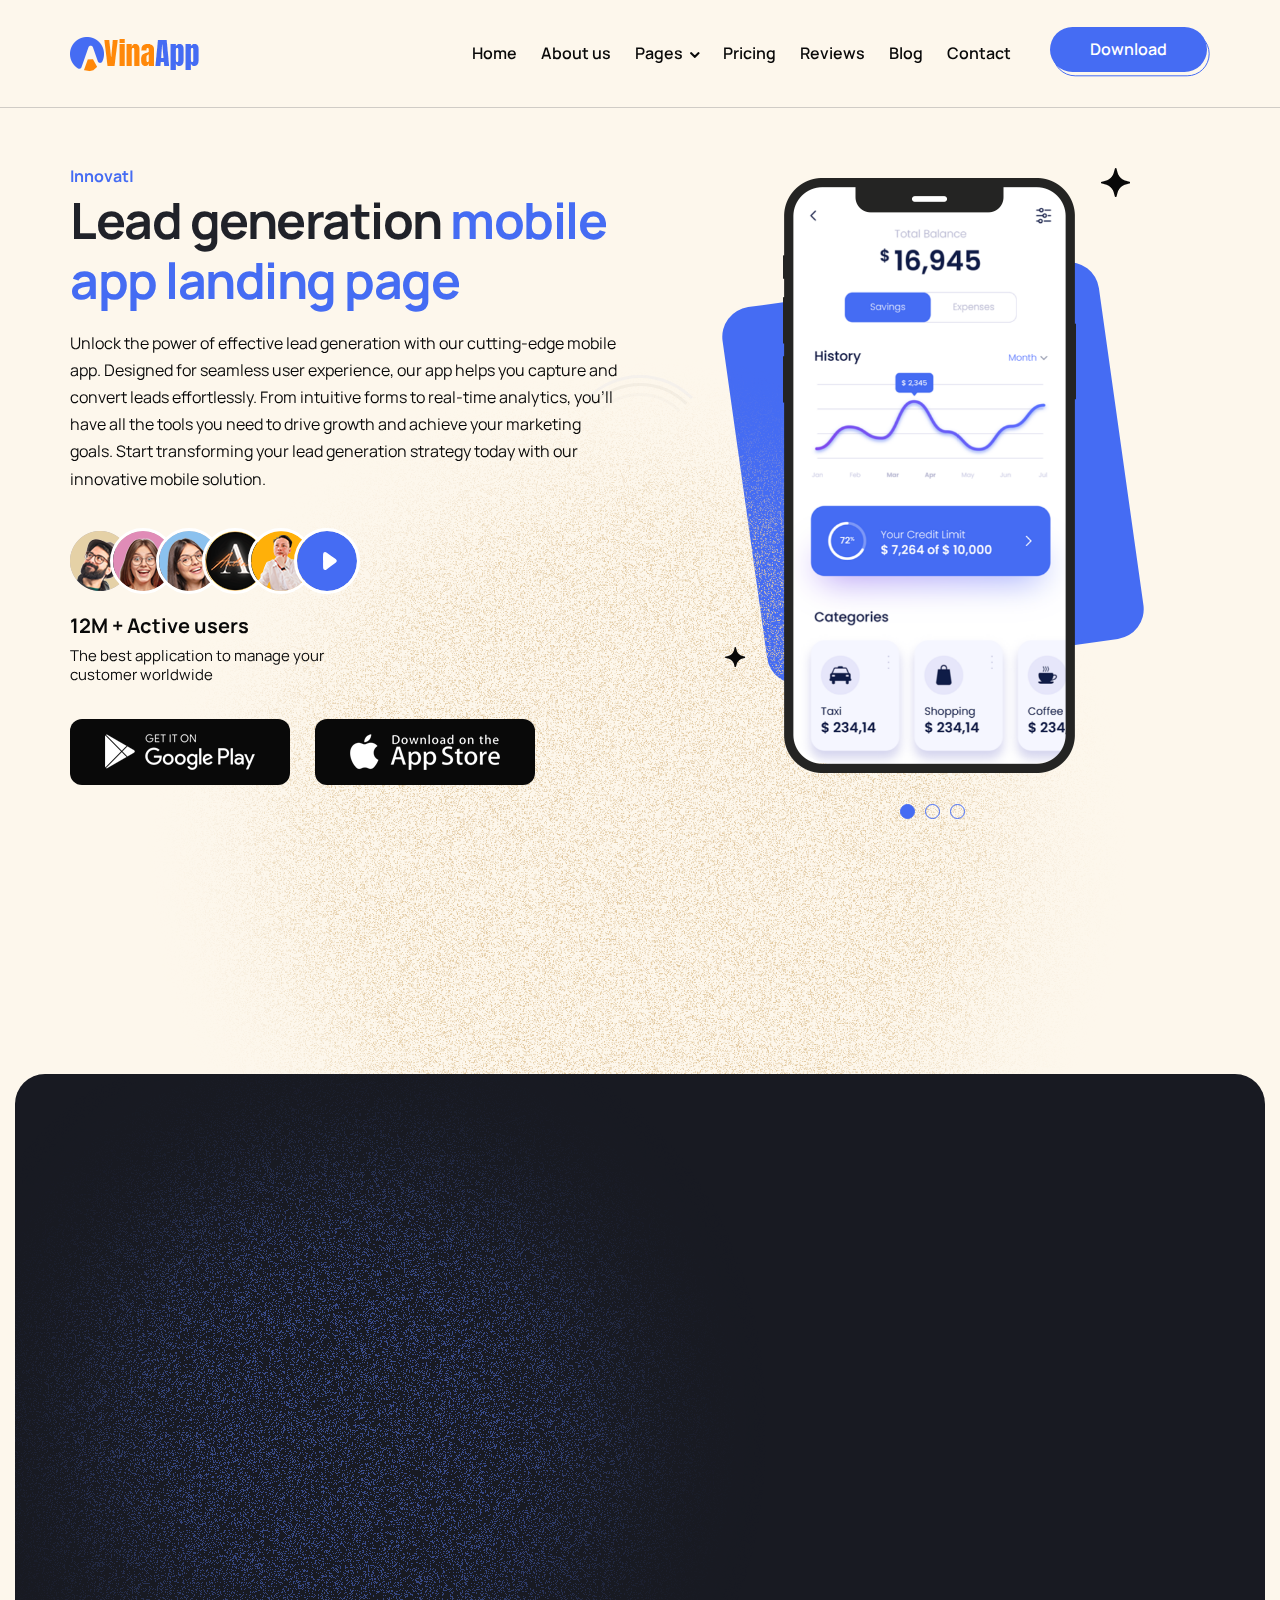
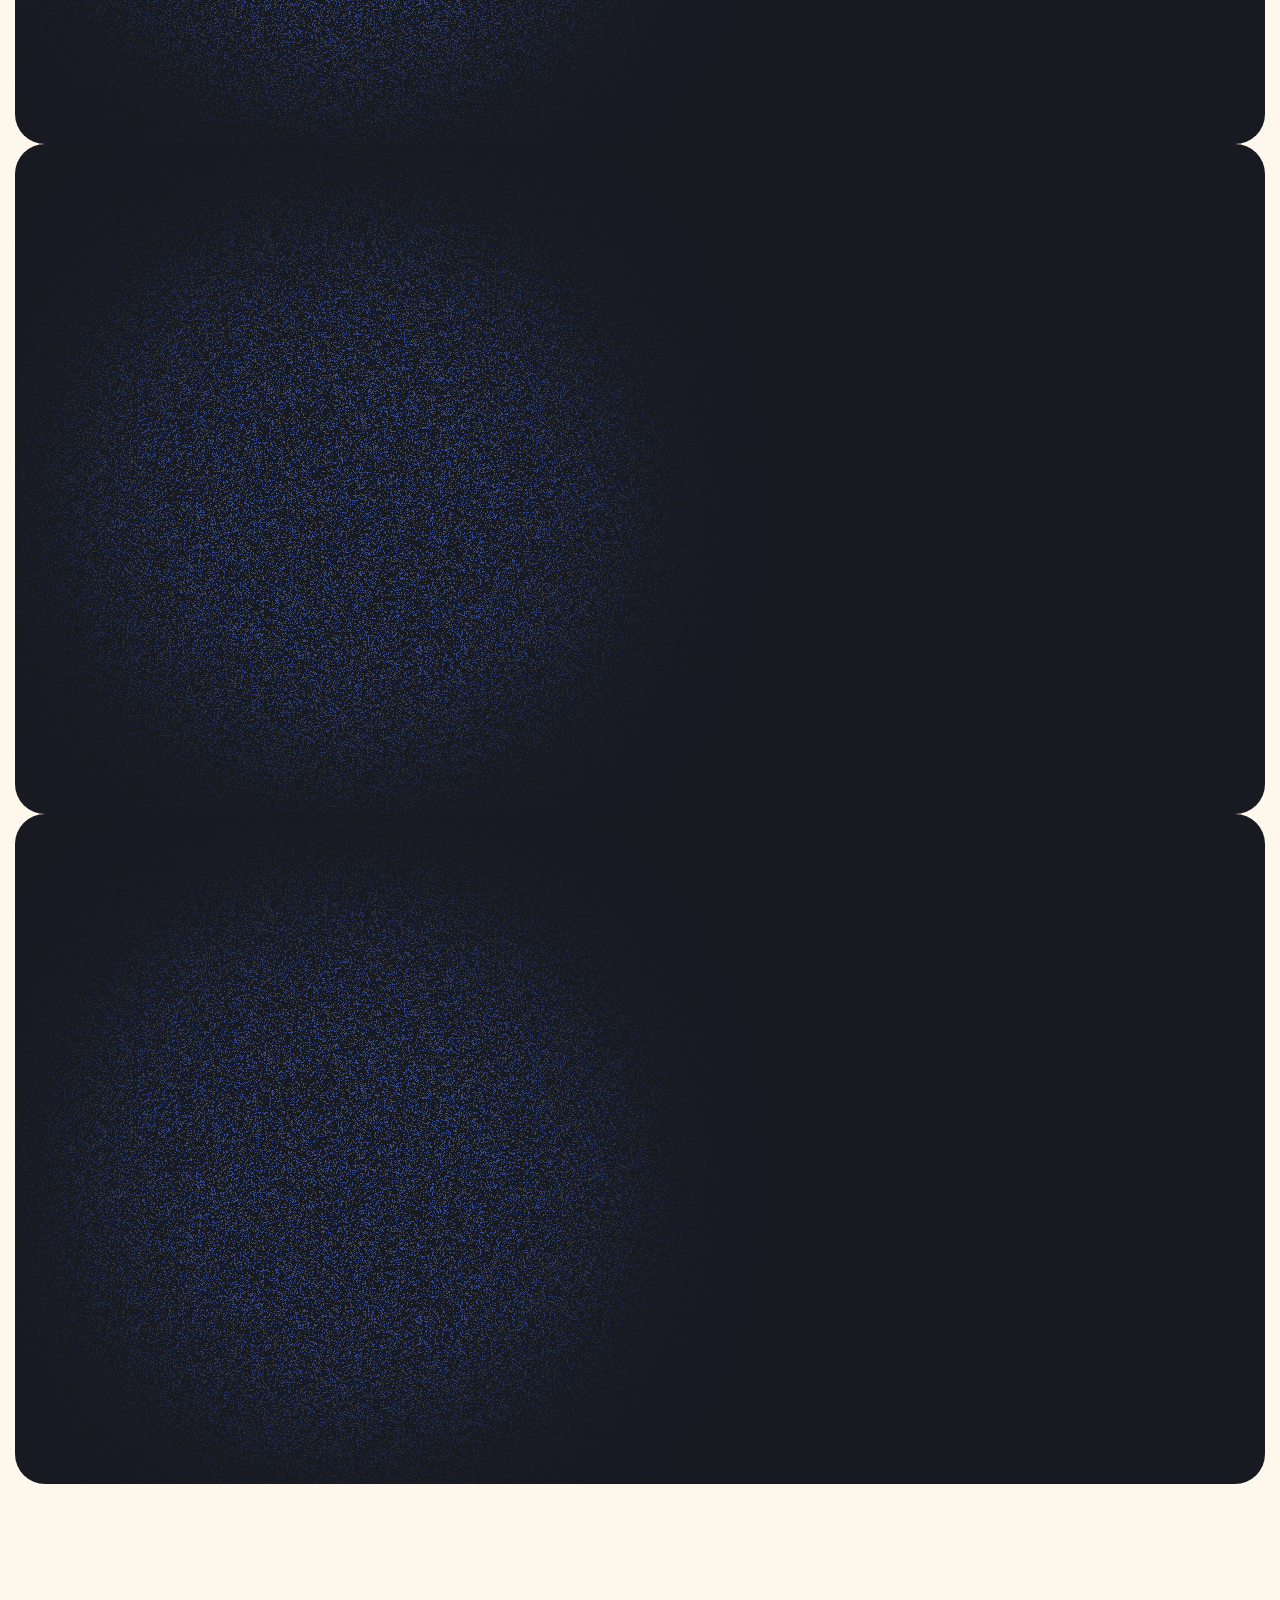
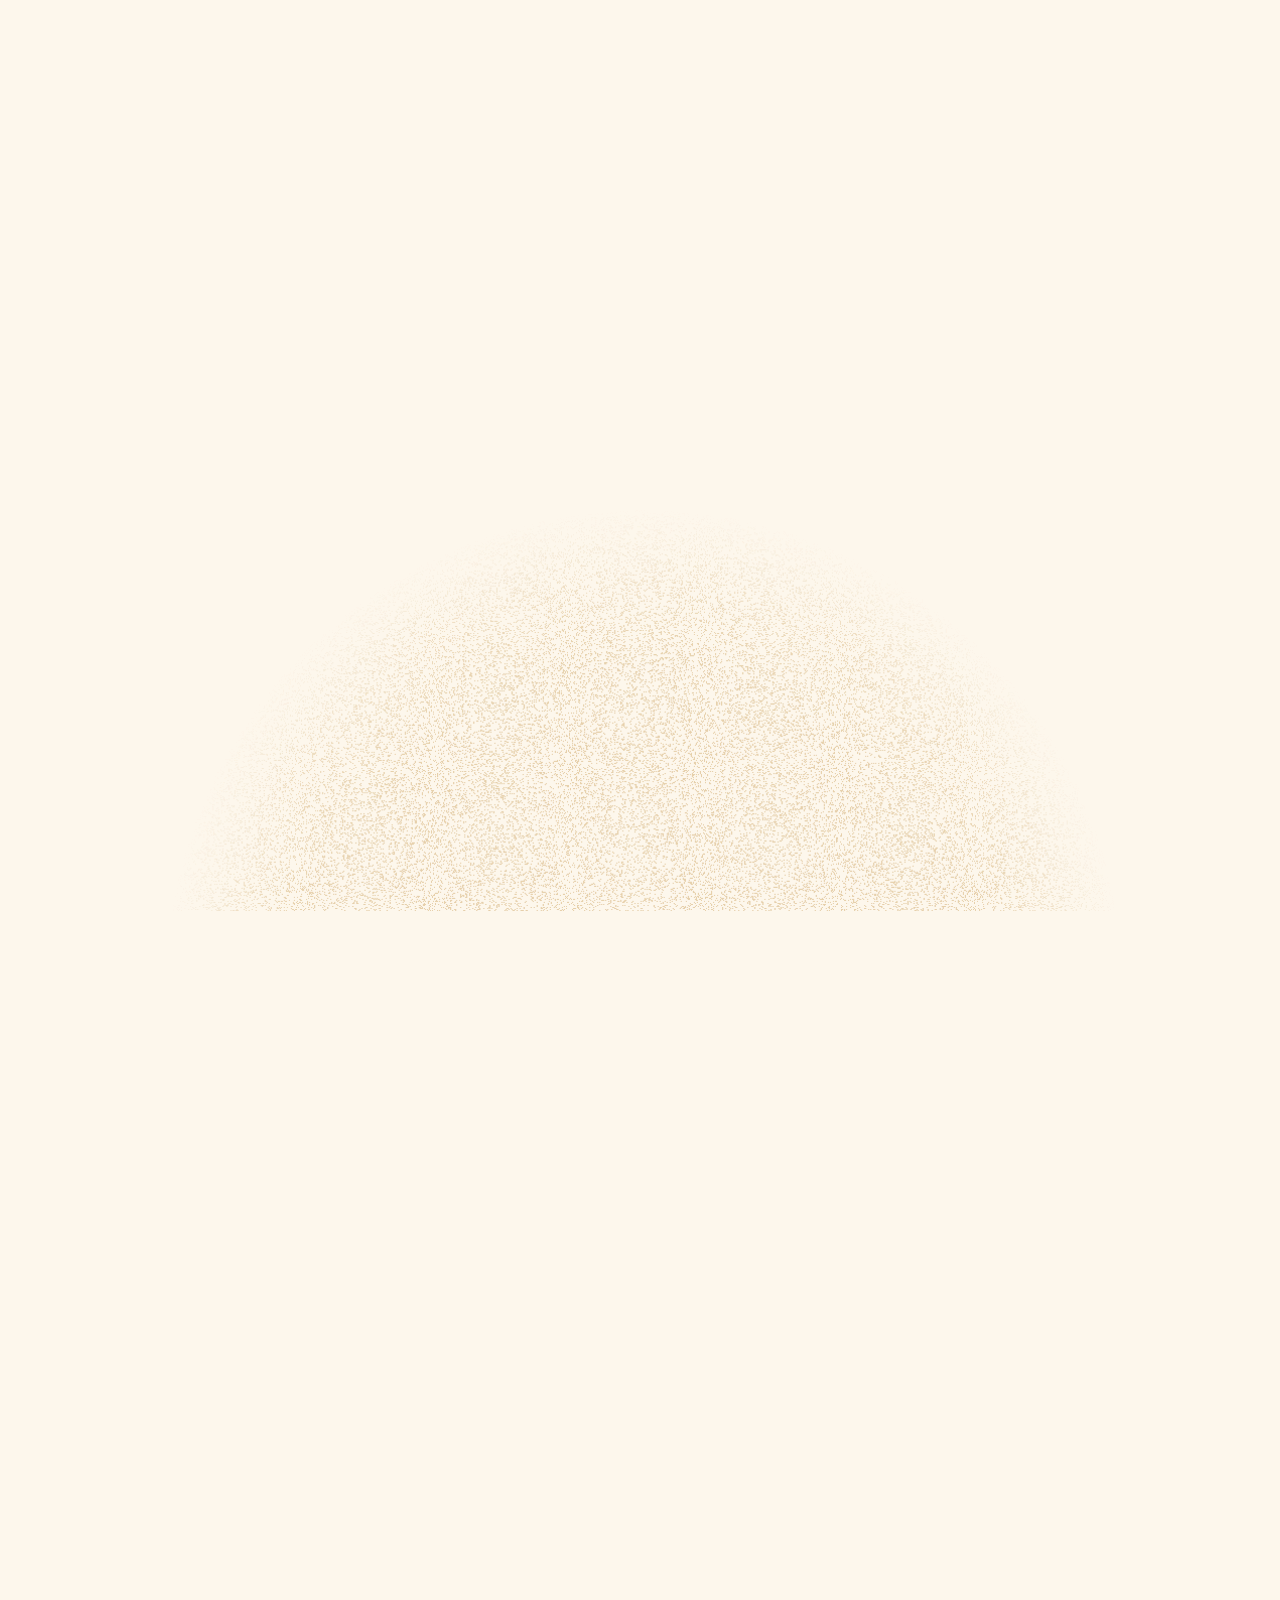
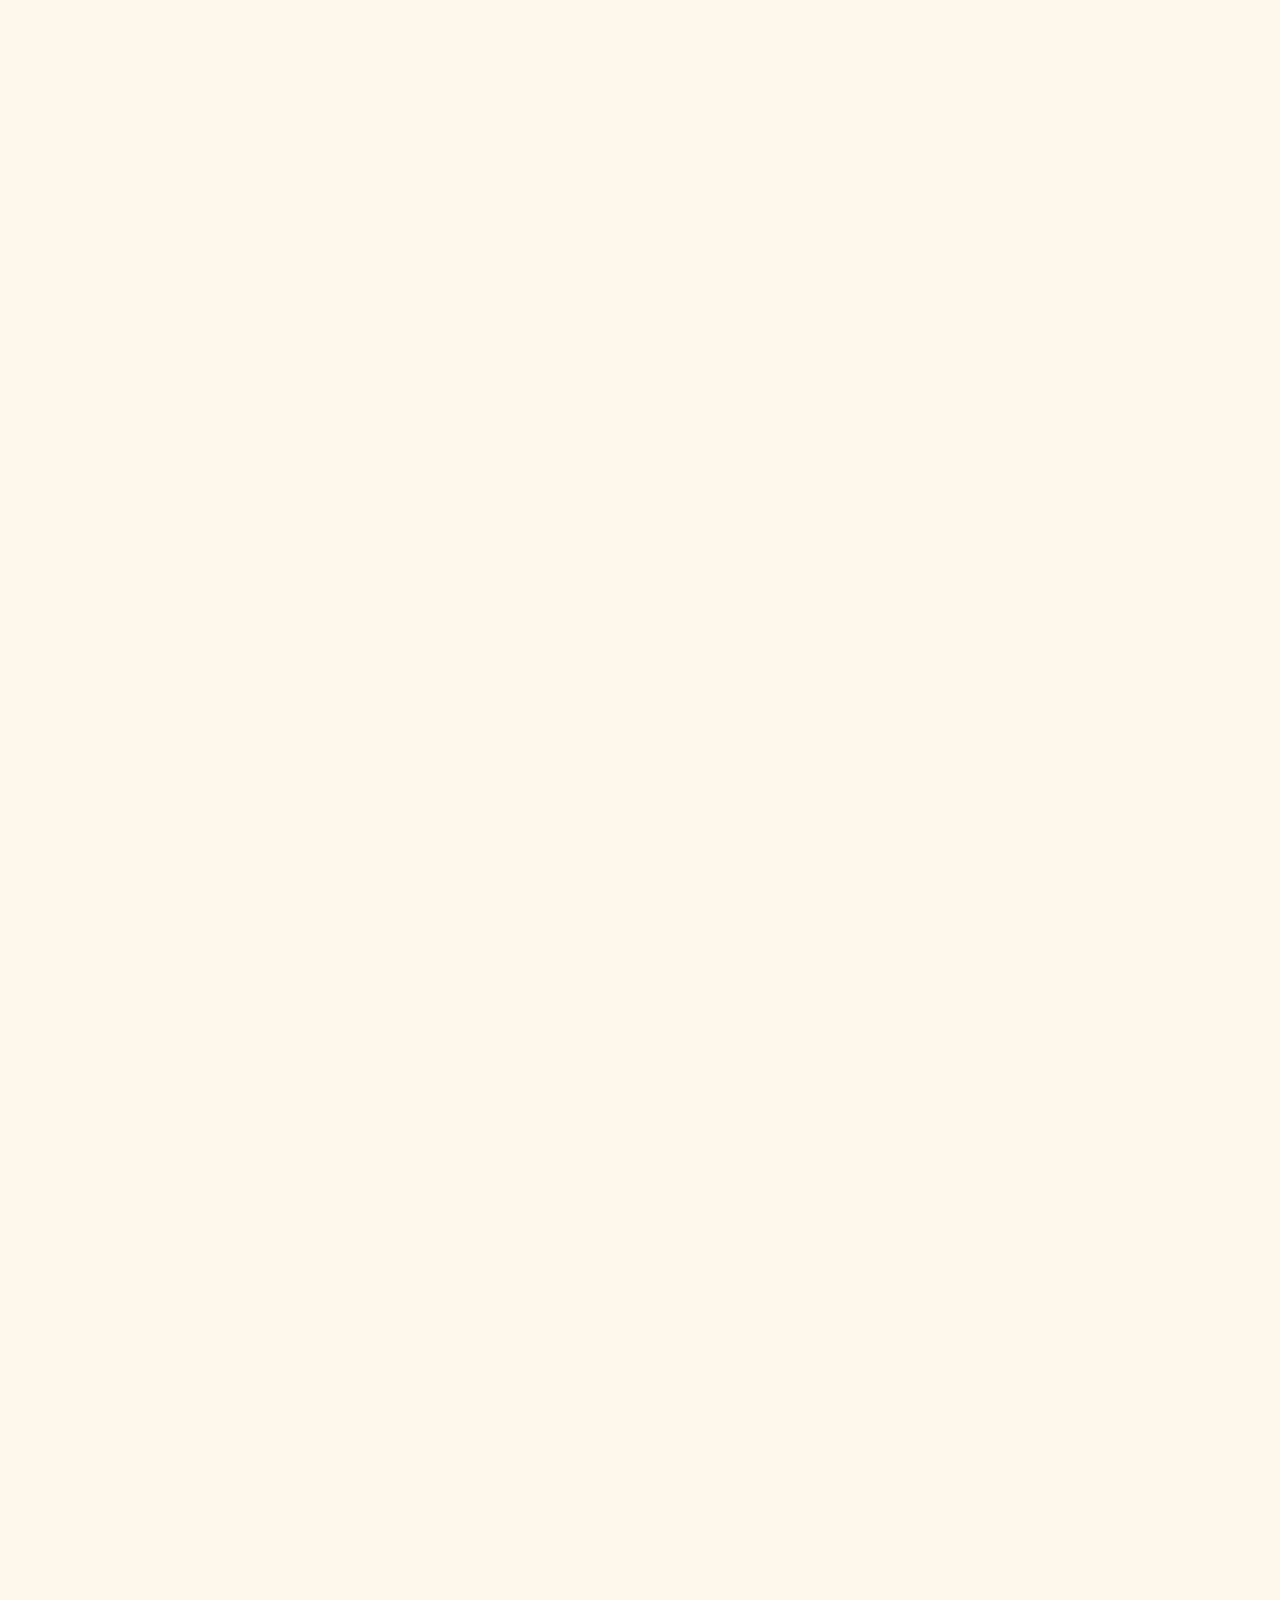
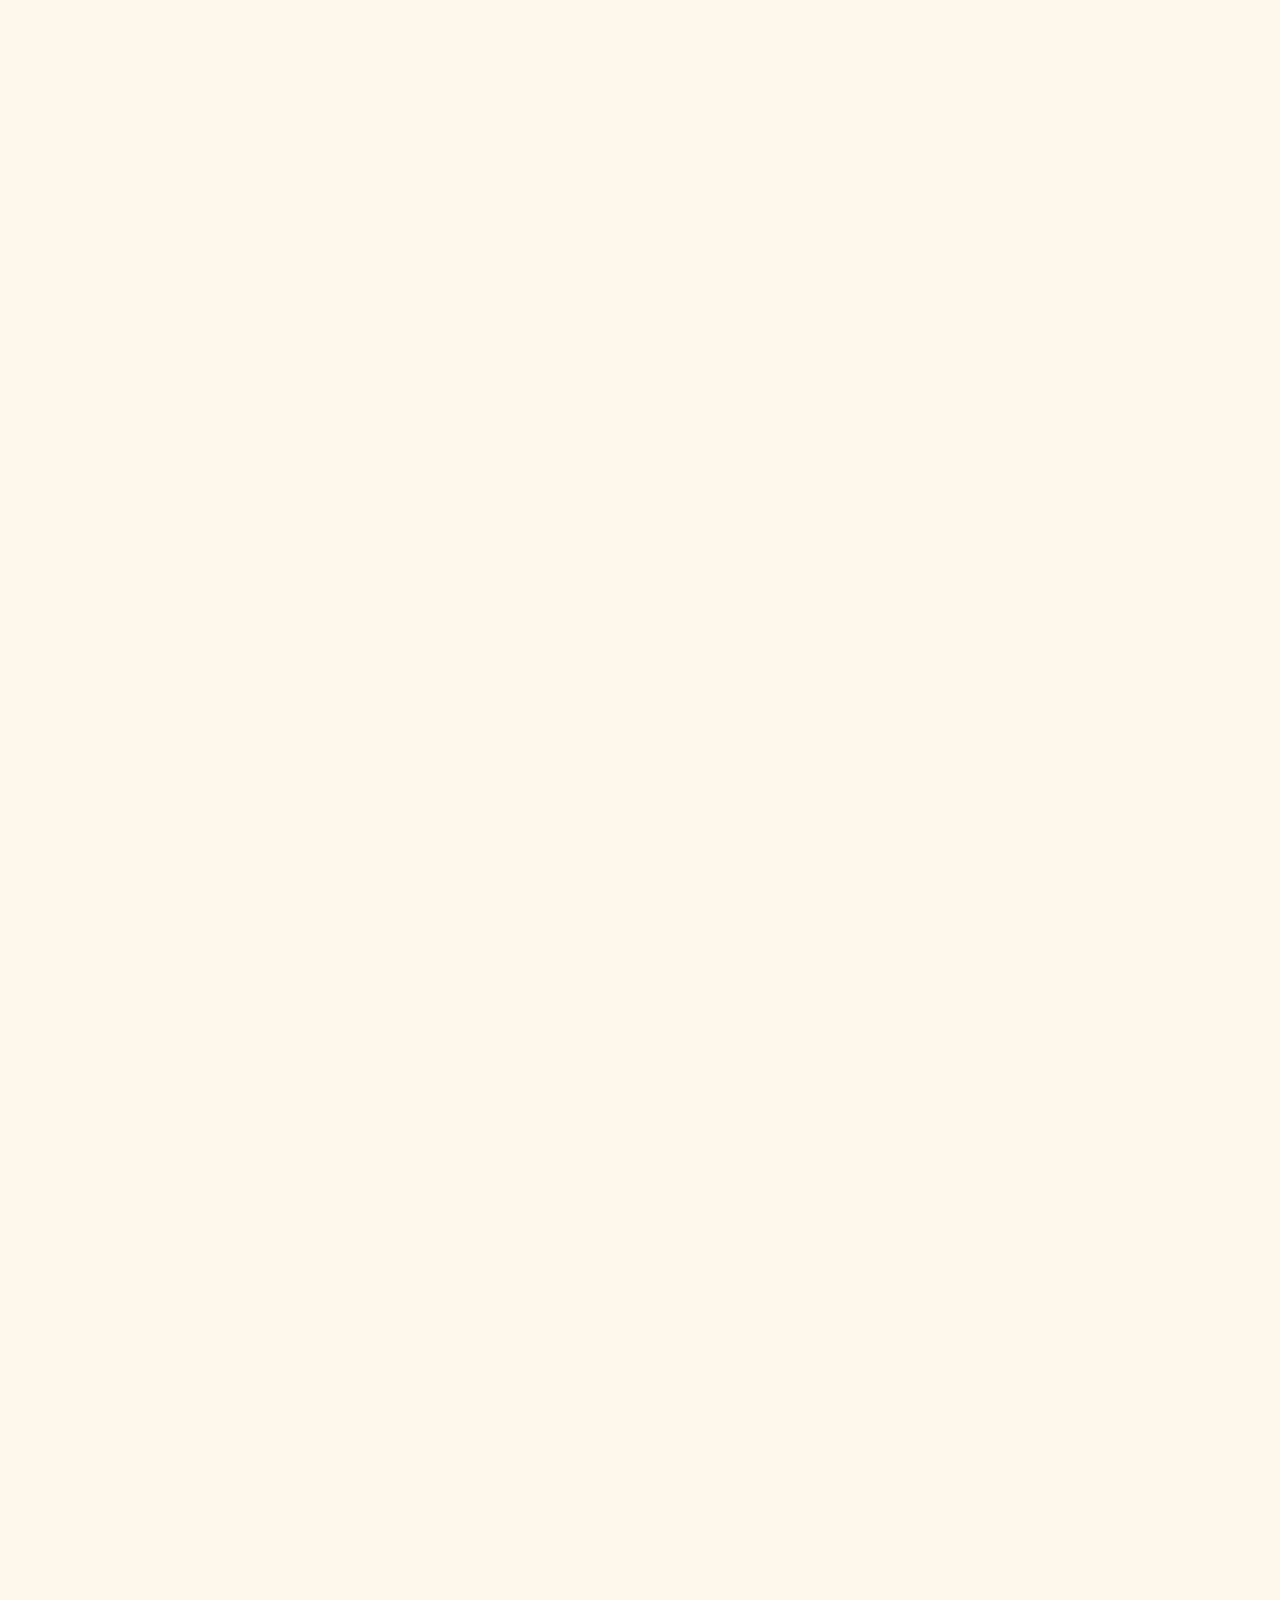
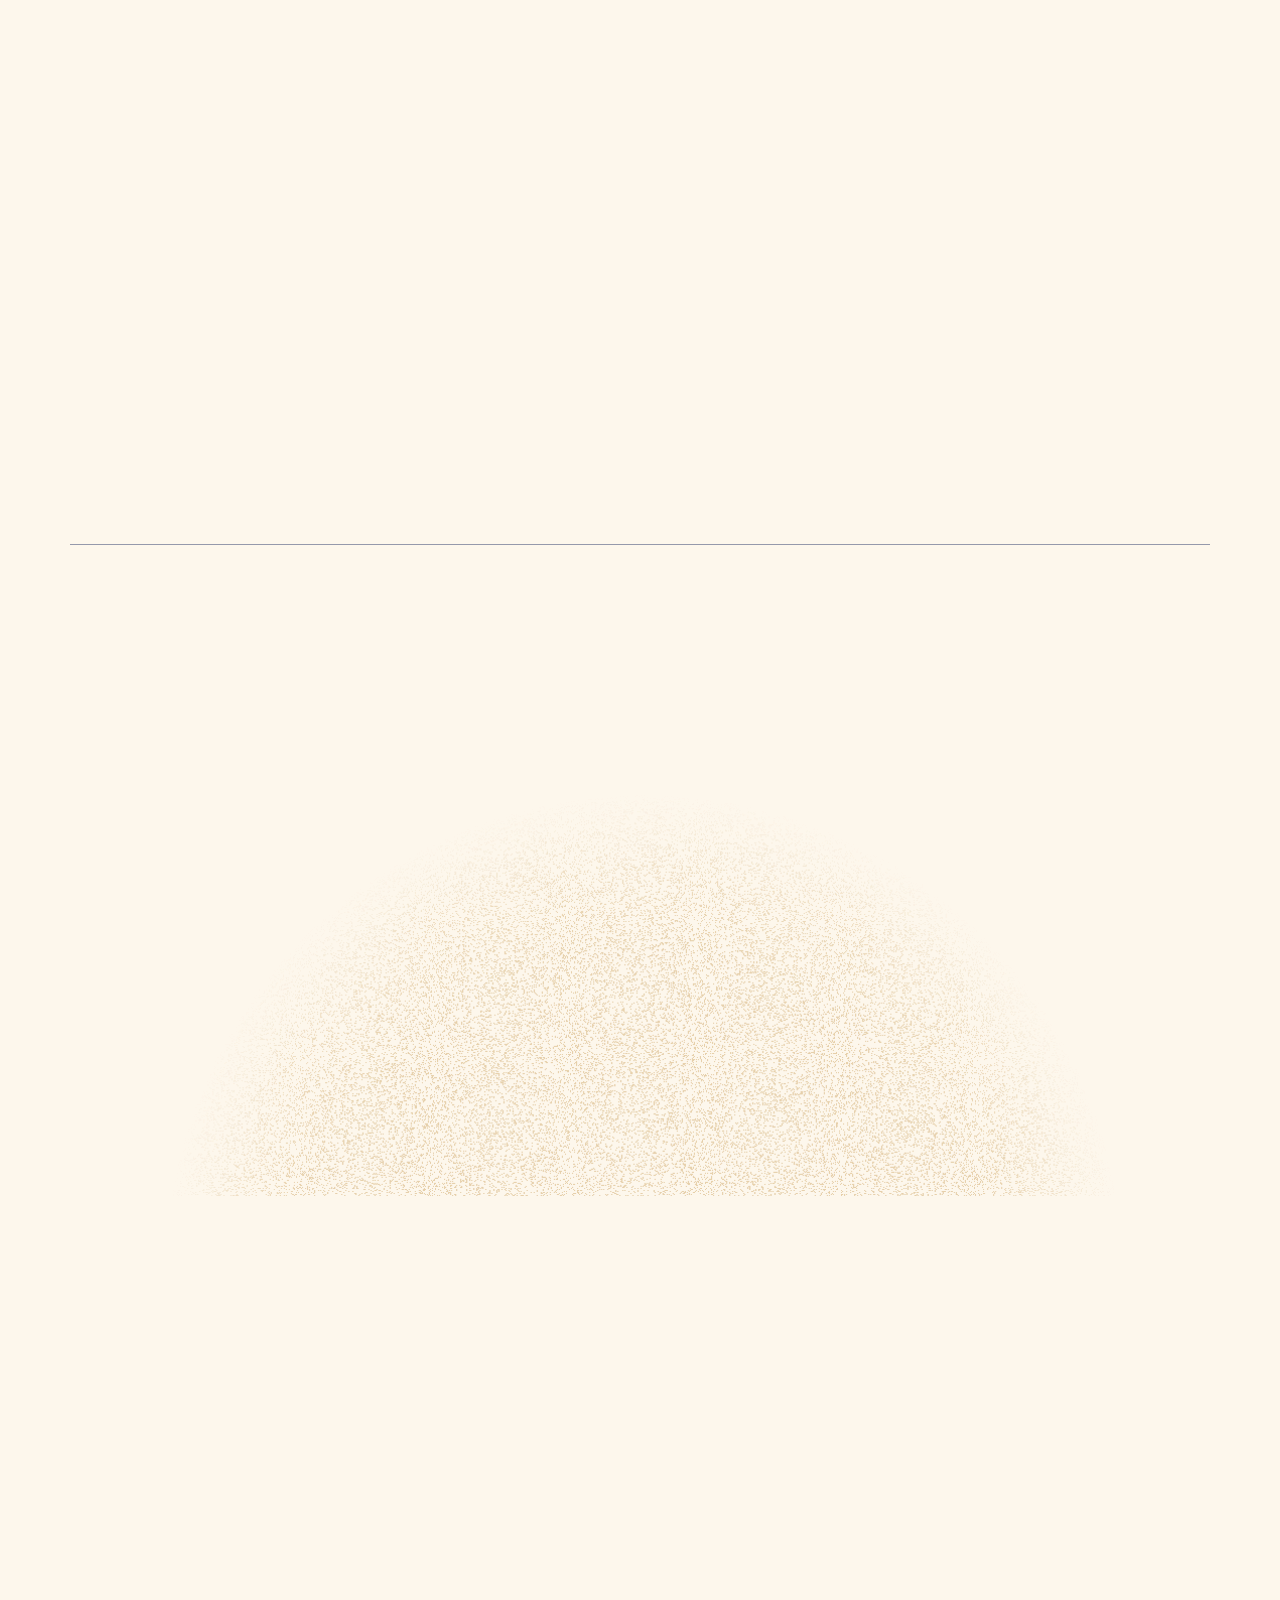
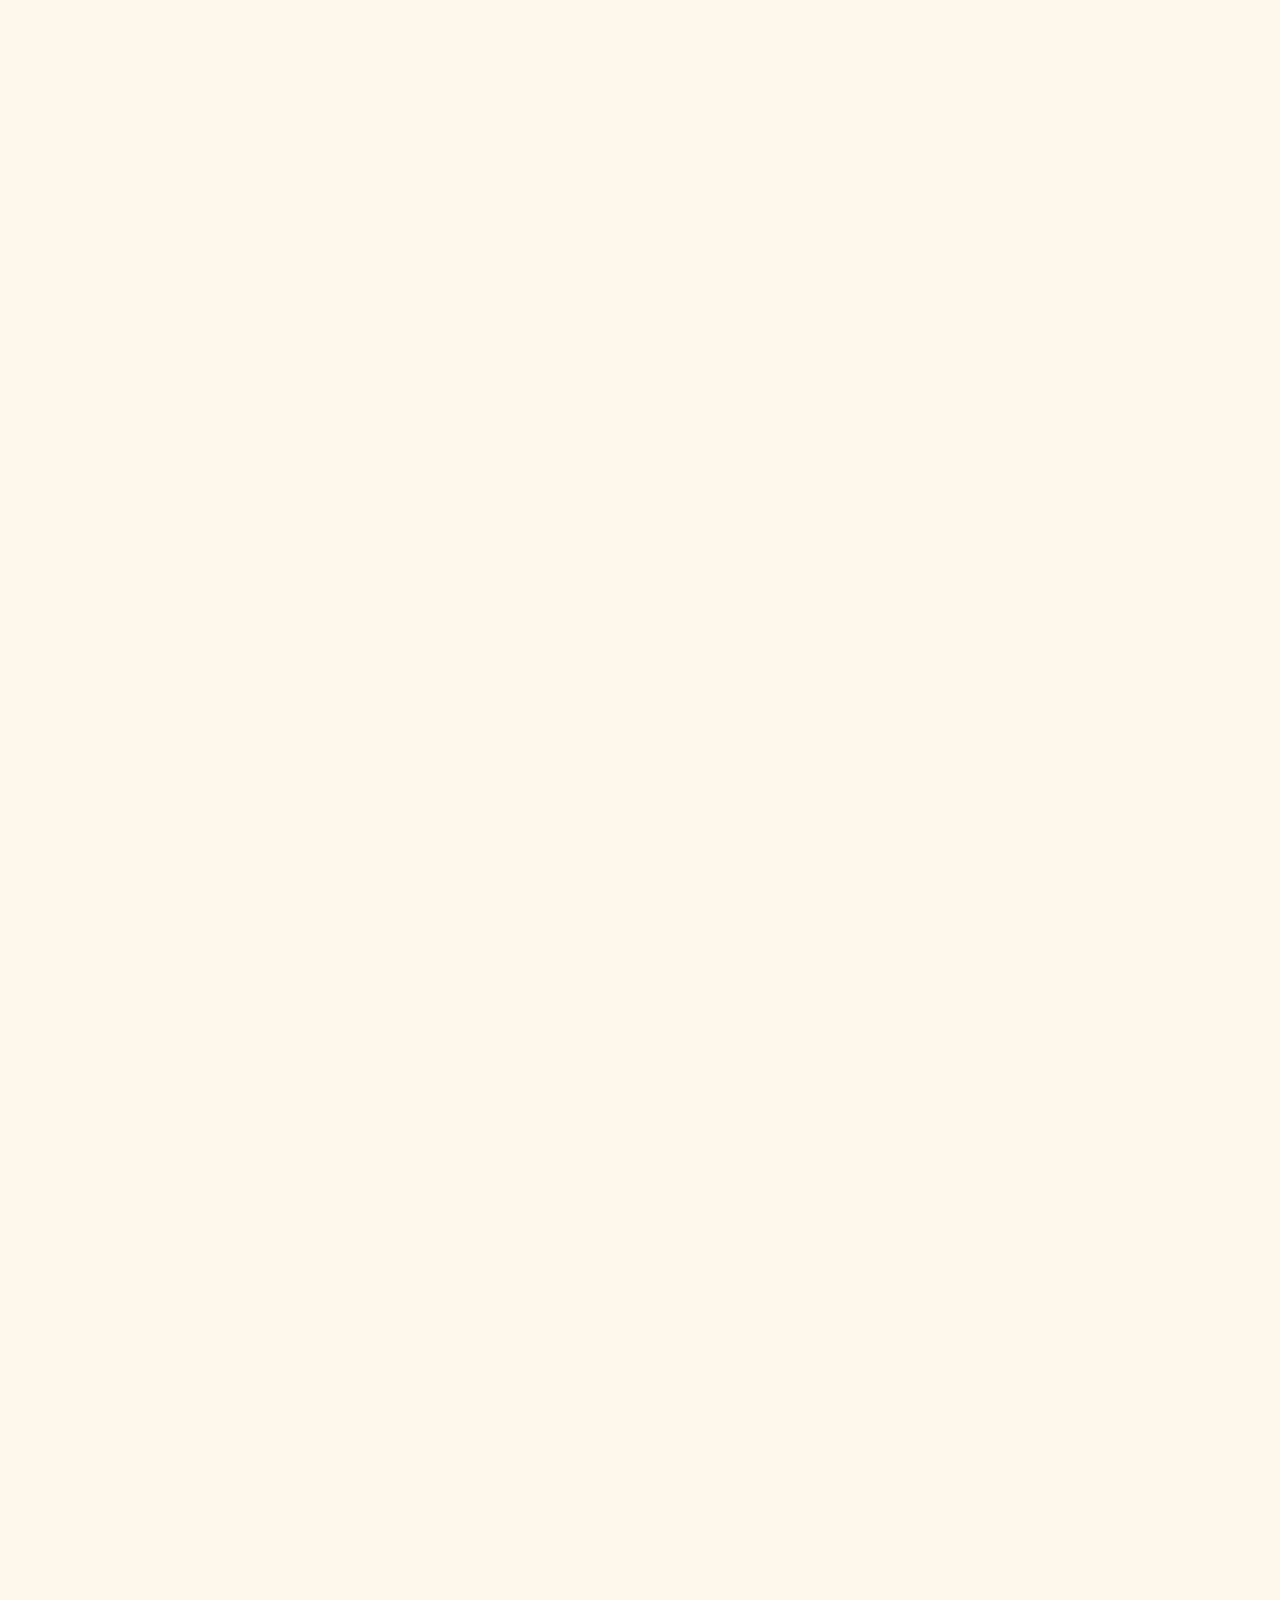
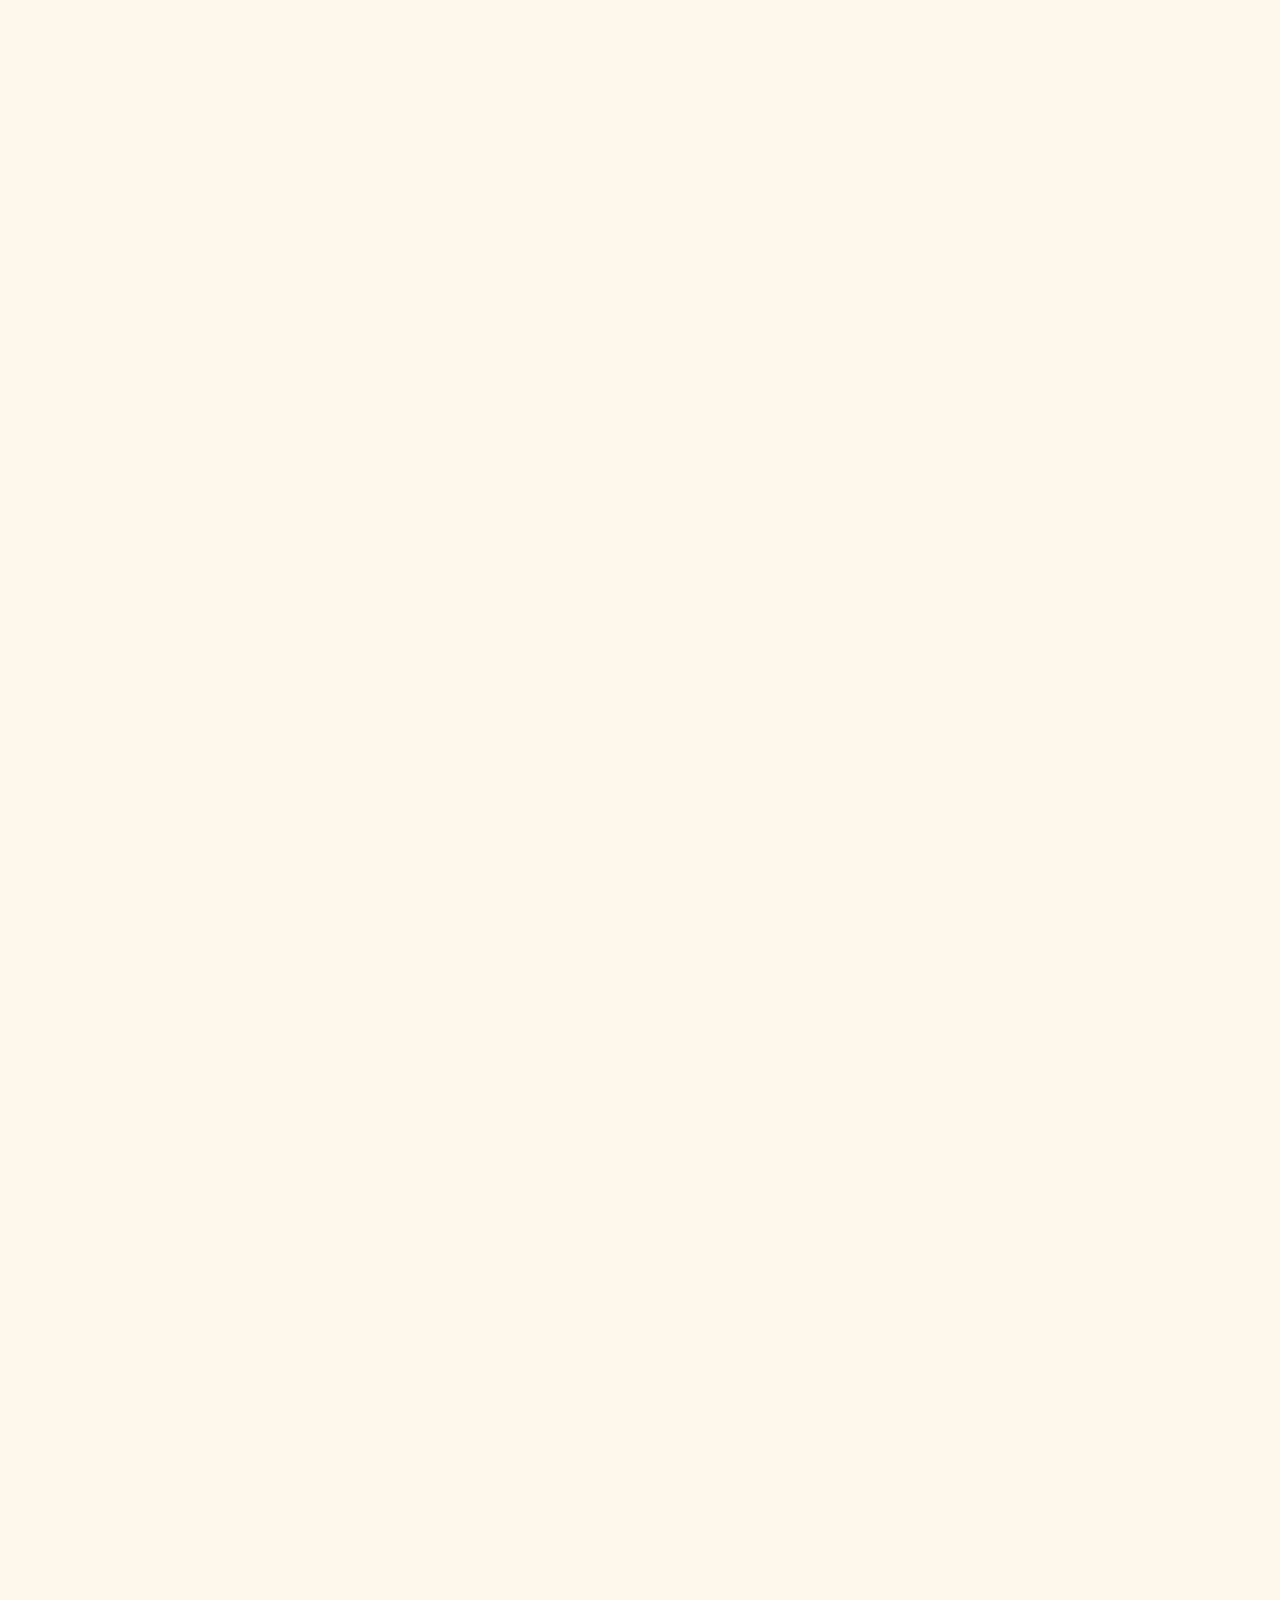
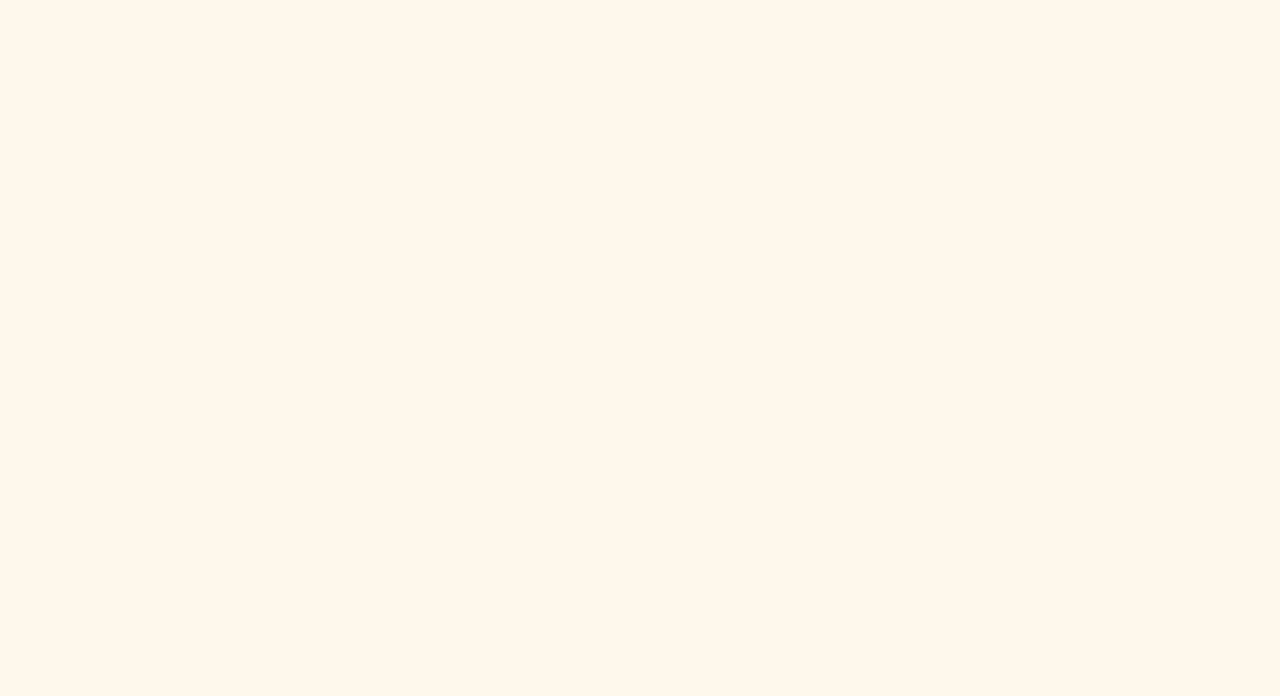
==== commit cb1194f1: "update" ====
--- a/index.html
+++ b/index.html
@@ -1381,7 +1381,7 @@
               <li><a href="contact.html">Contact us</a></li>
             </ul>
             <div class="design_by">
-              <p>Designed by <a href="https://www.vinaapp.uk" target="blank">Antinet℠</a></p>
+              <p>Designed by <a href="https://www.vina.us.kg" target="blank">Antinet℠</a></p>
             </div>
           </div>
         </div>
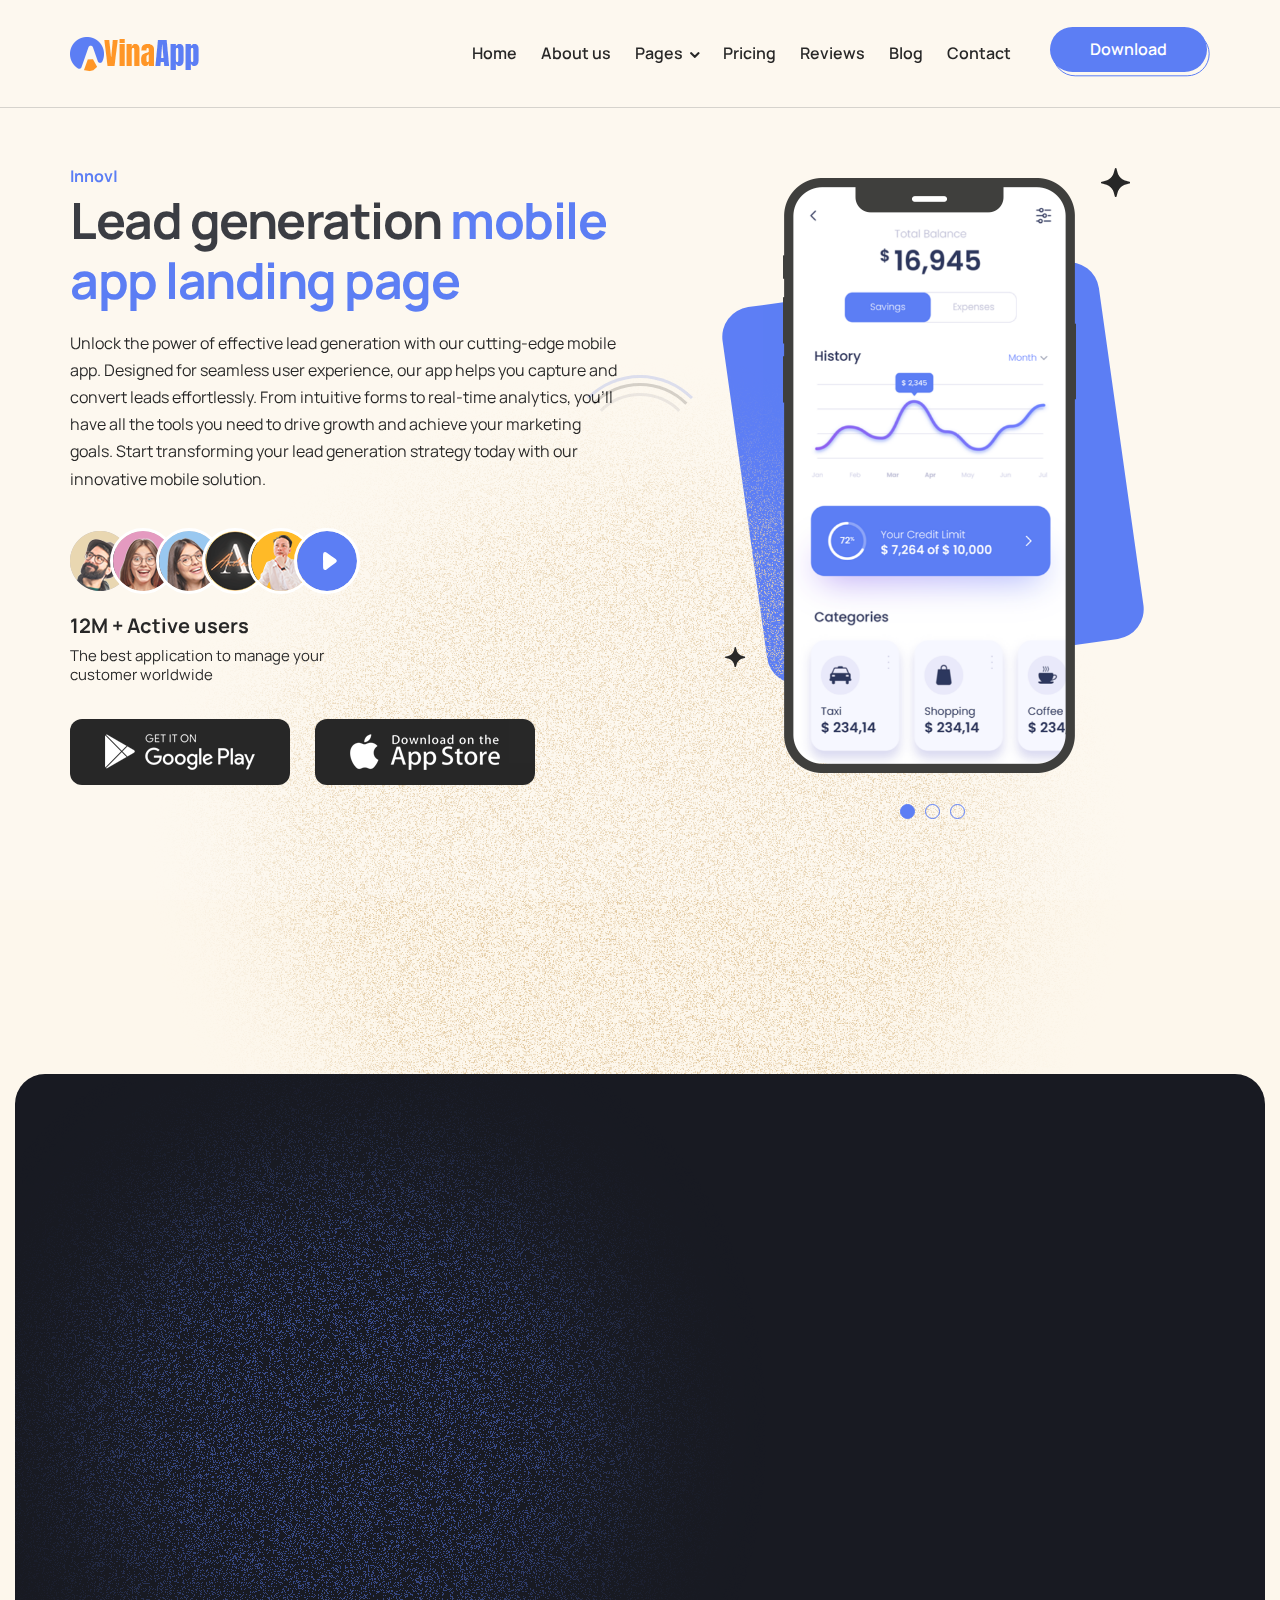
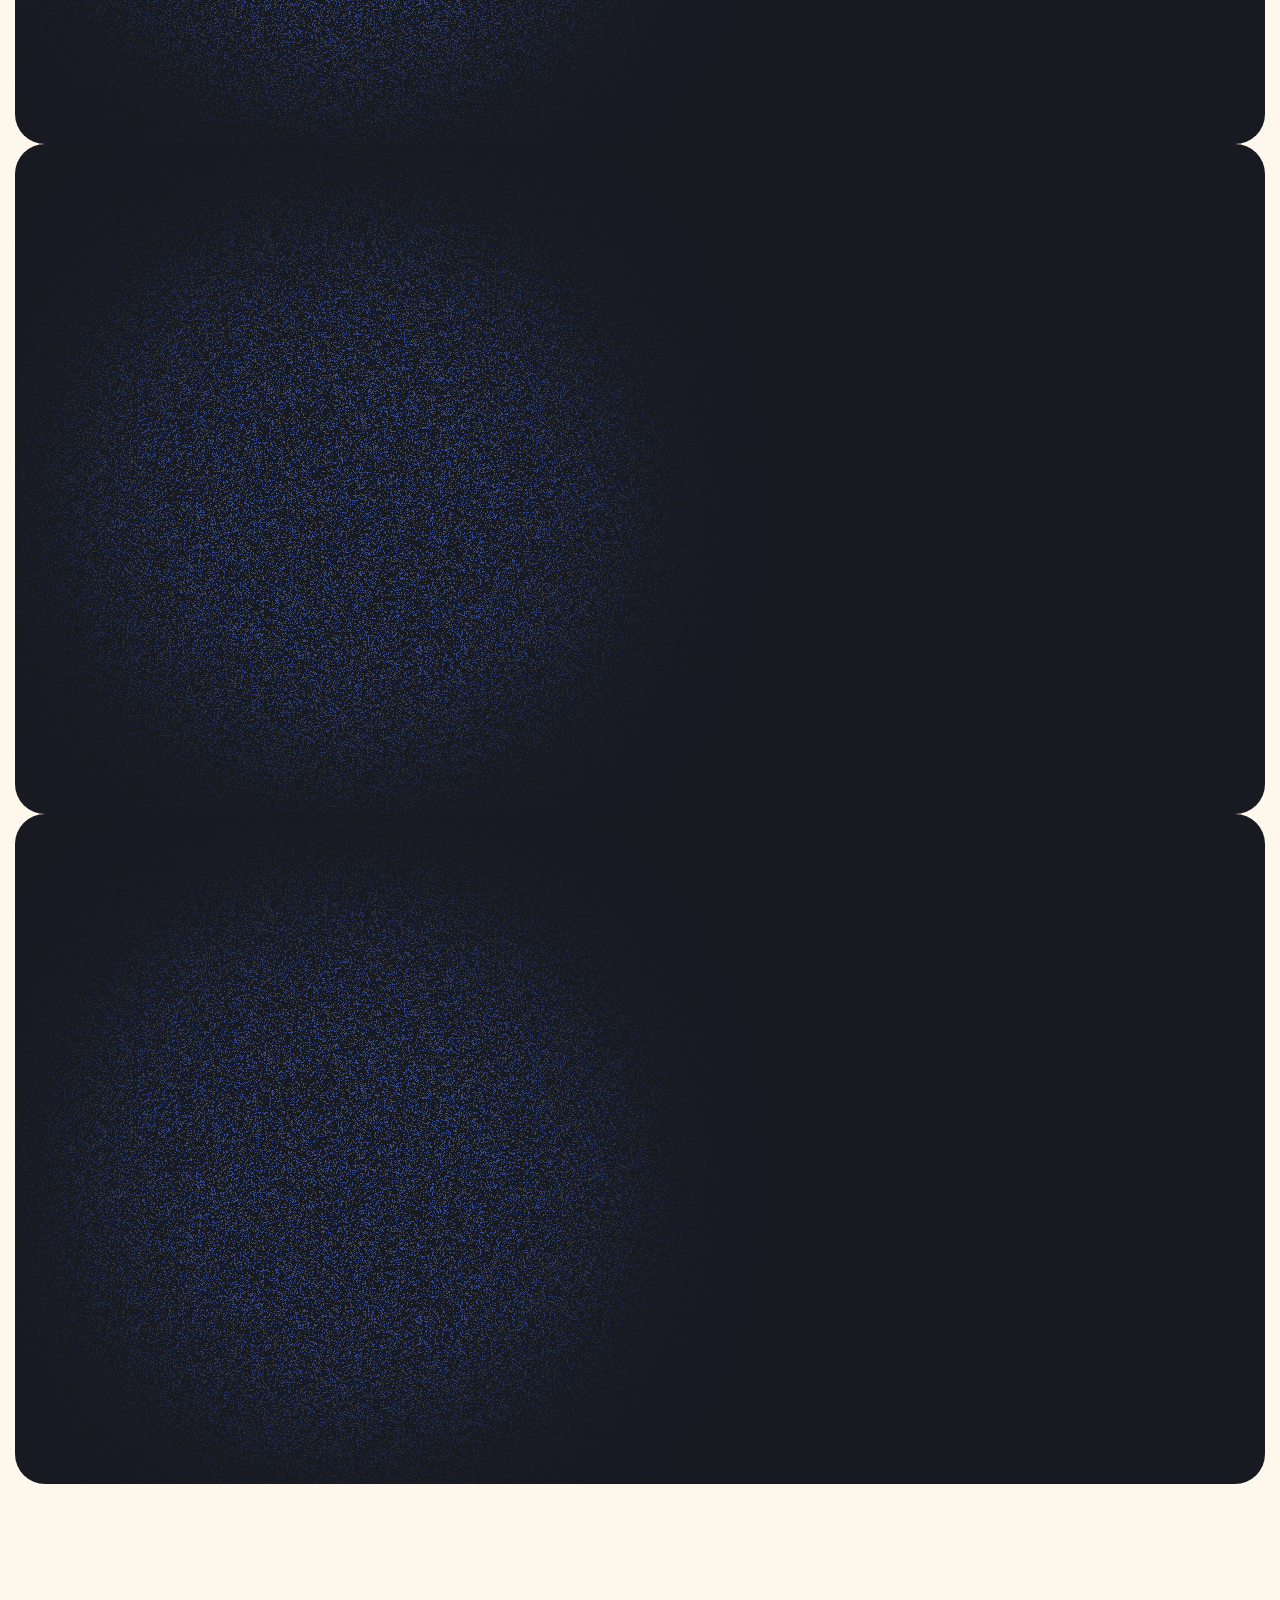
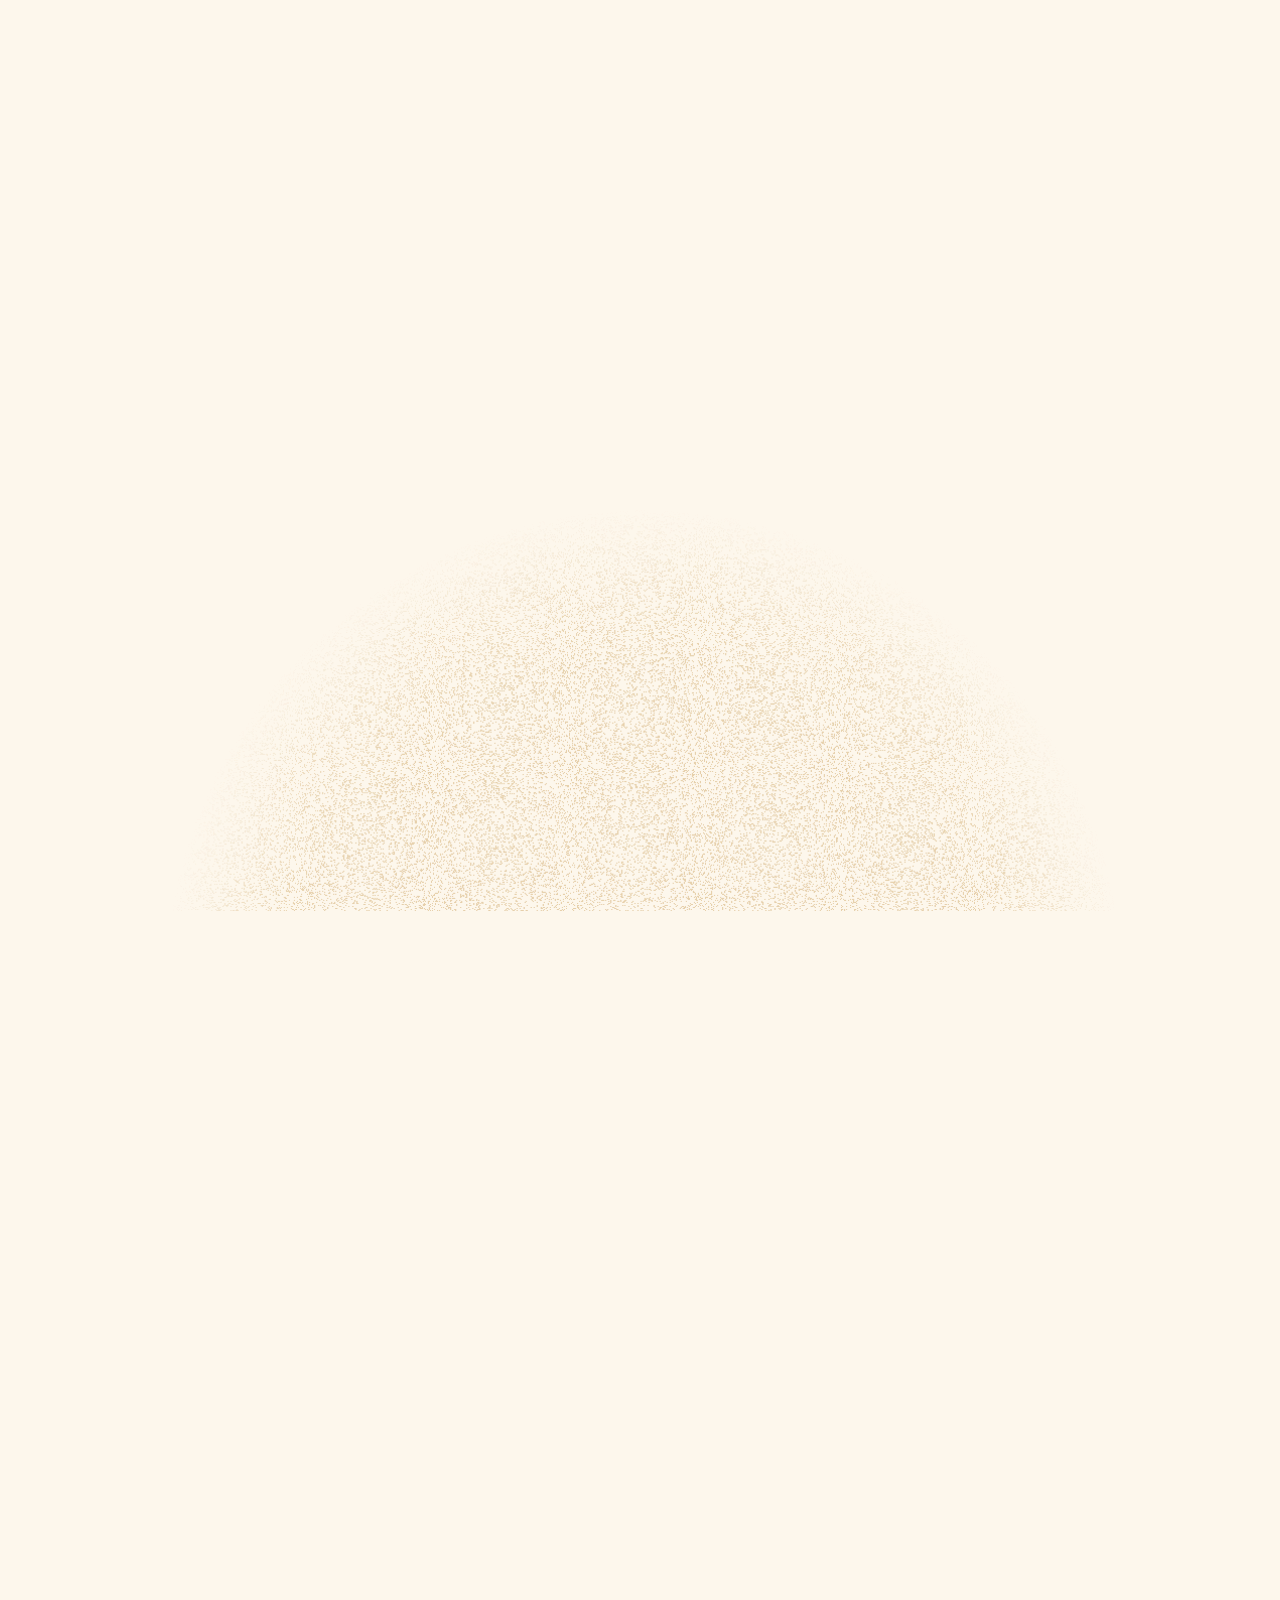
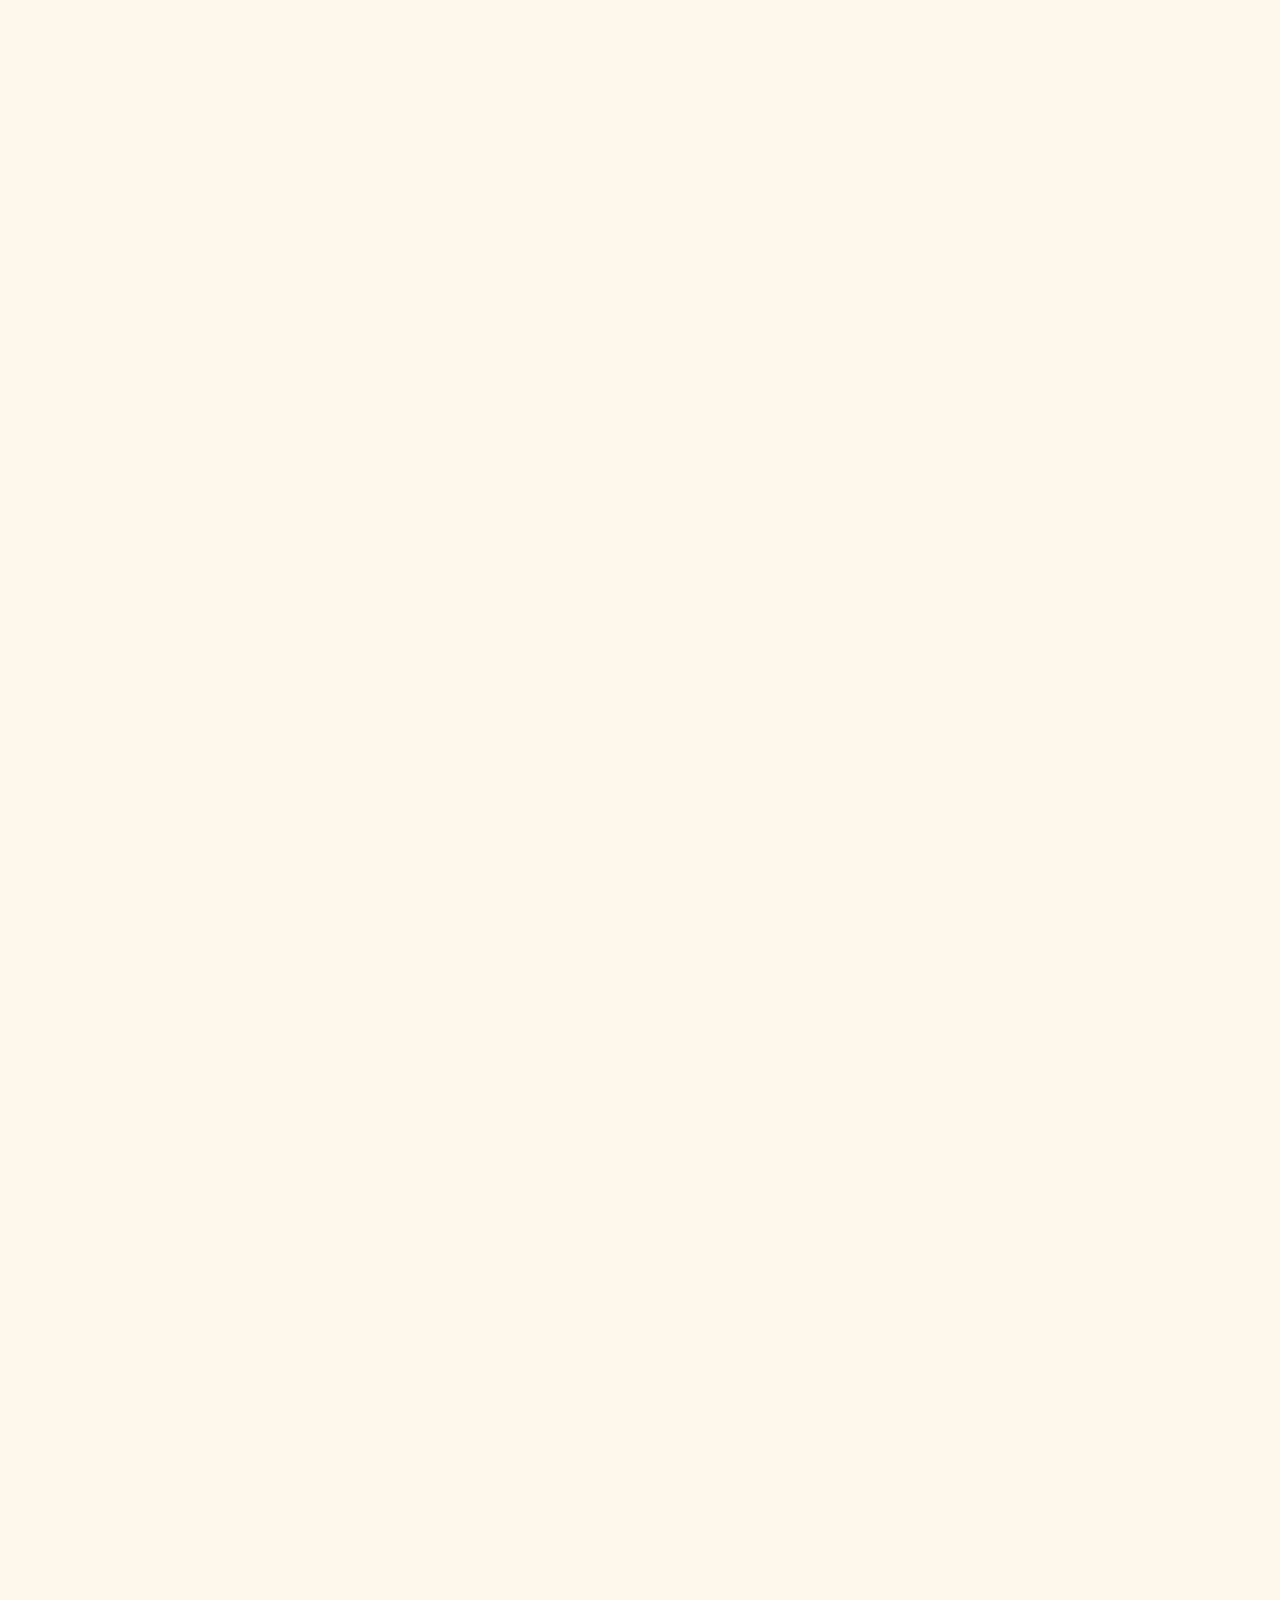
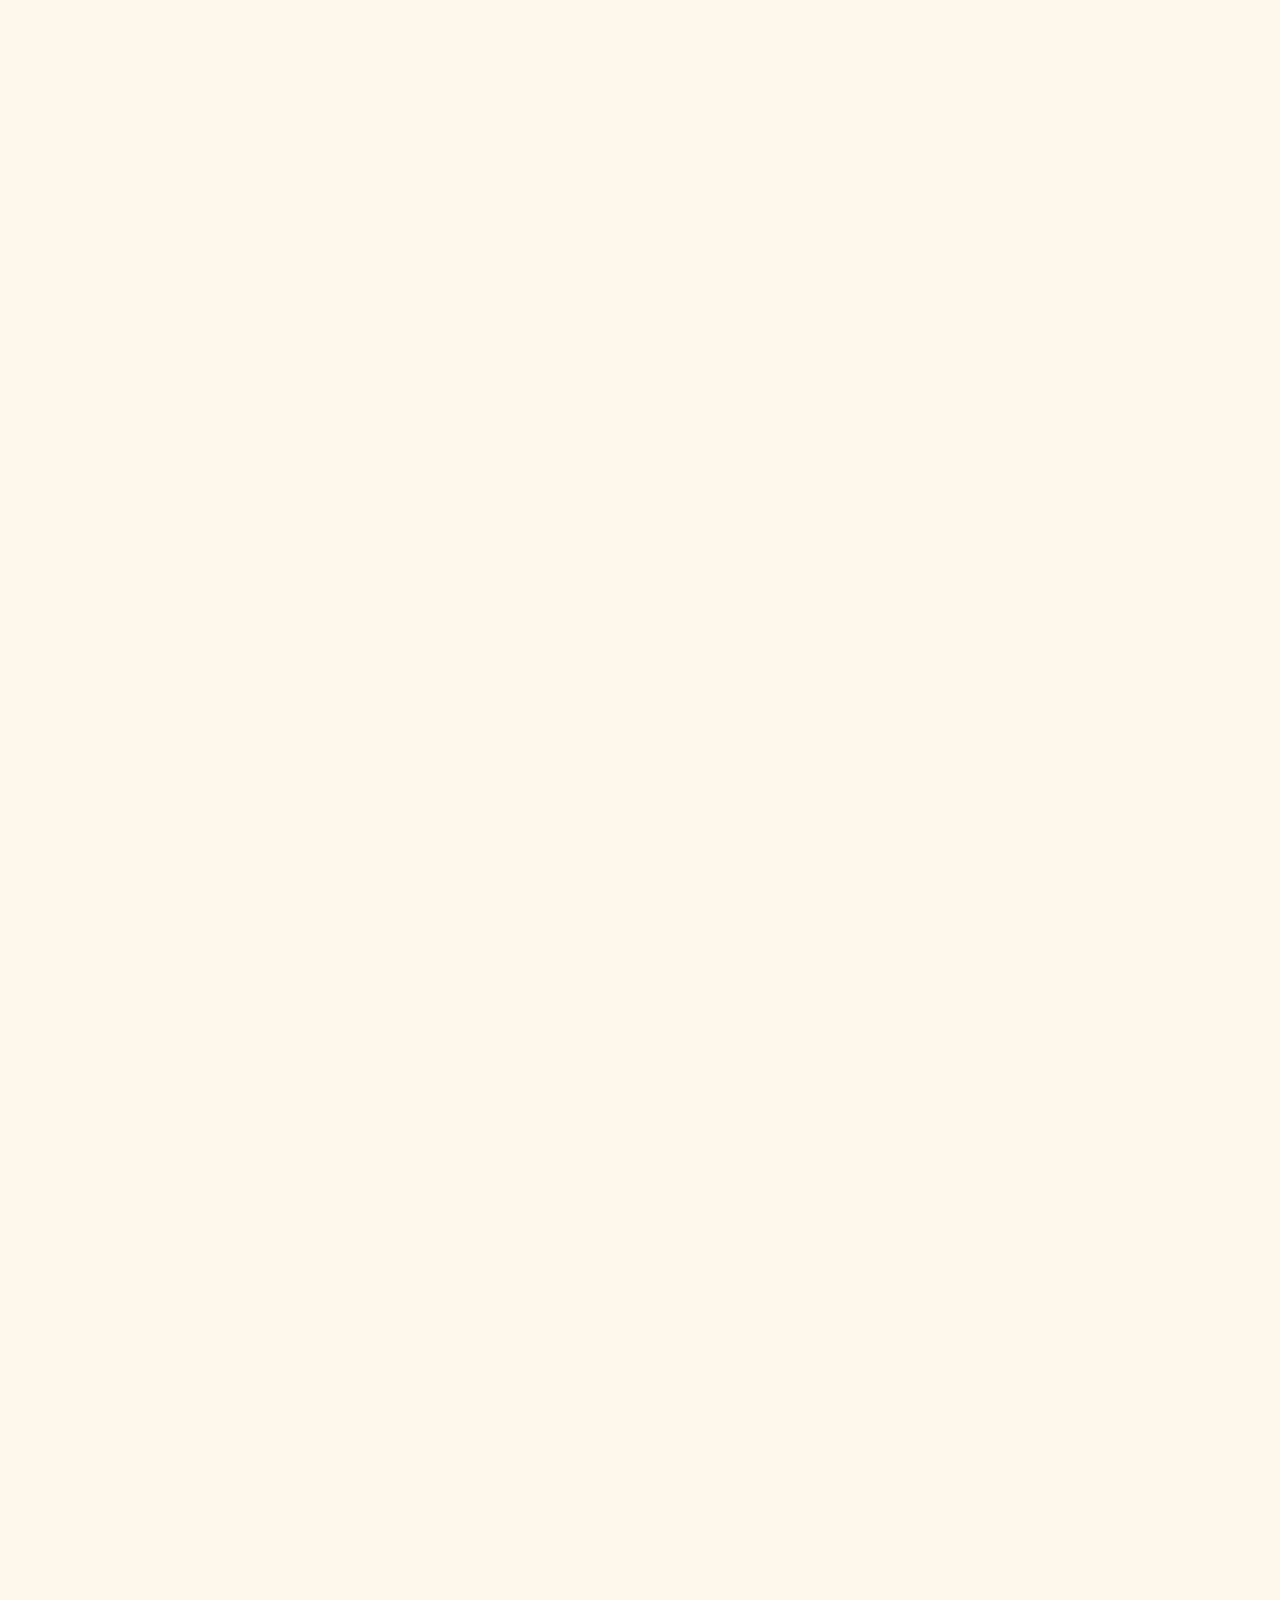
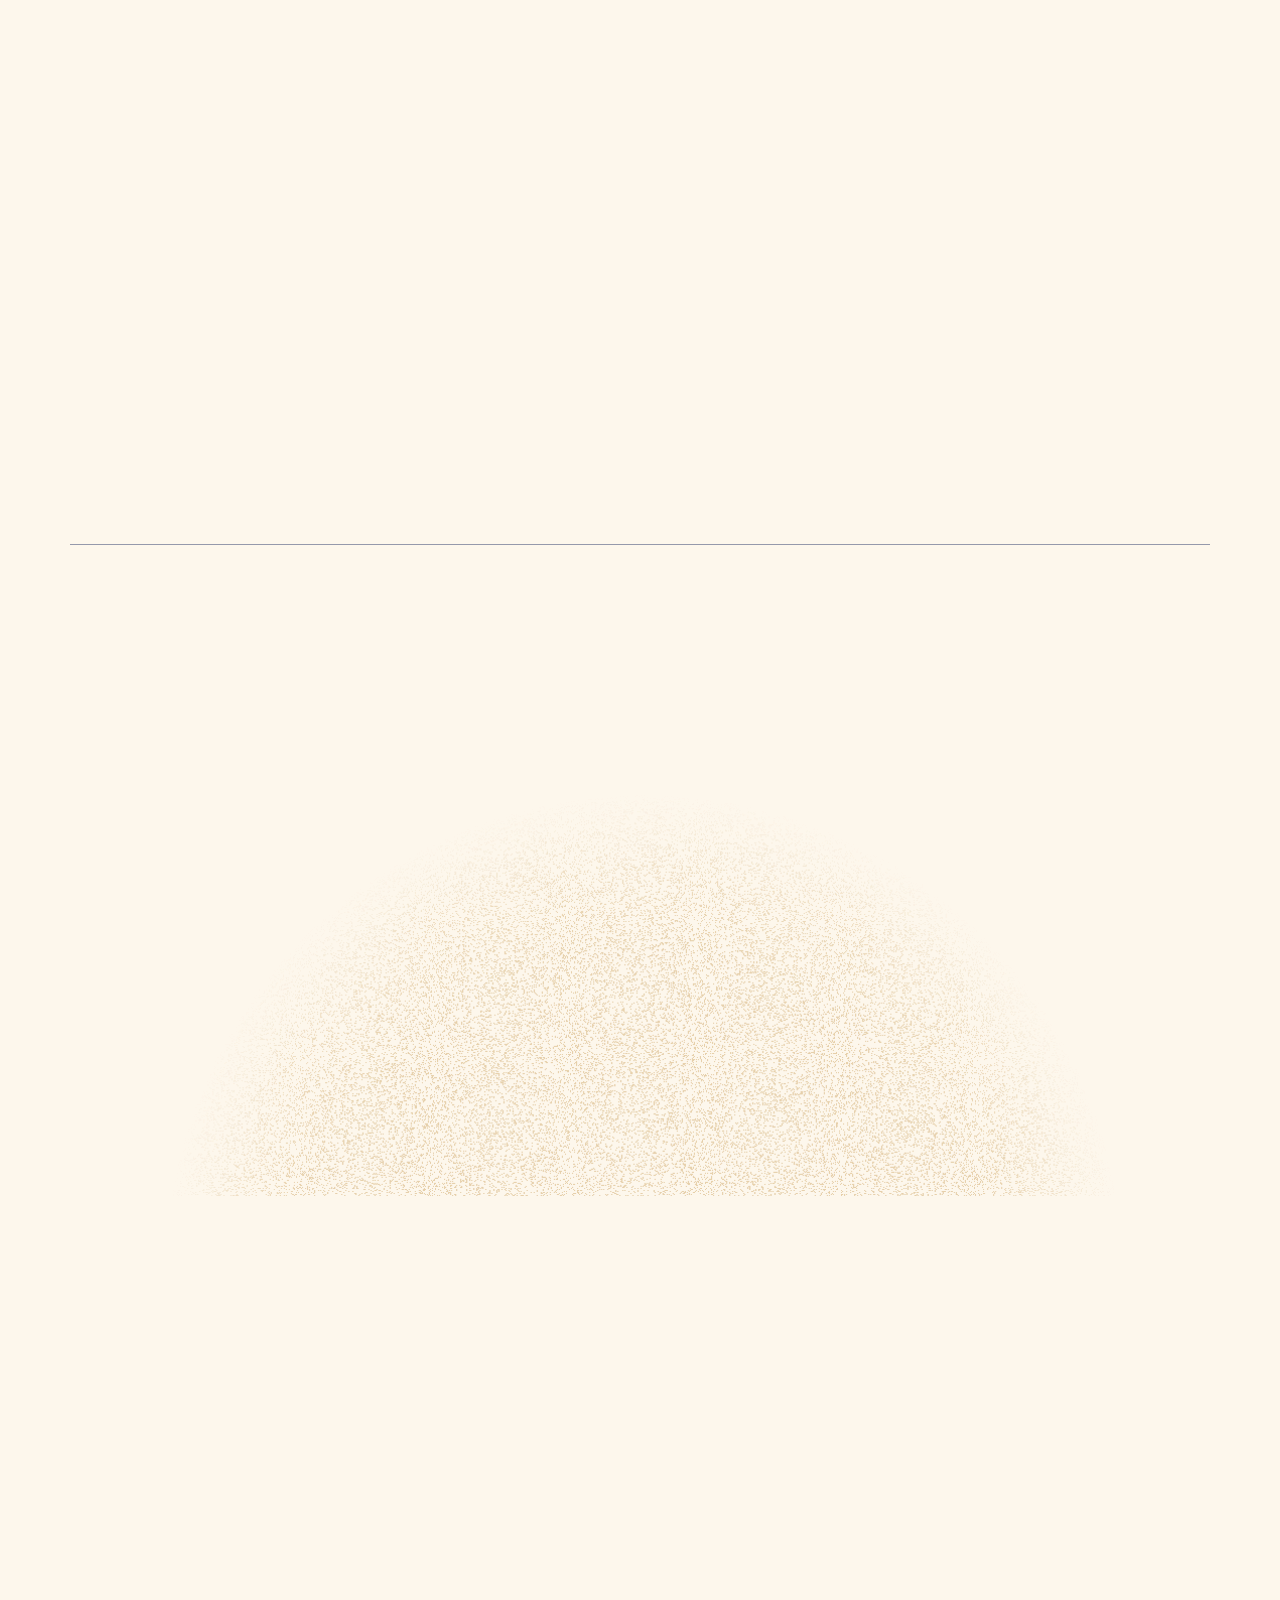
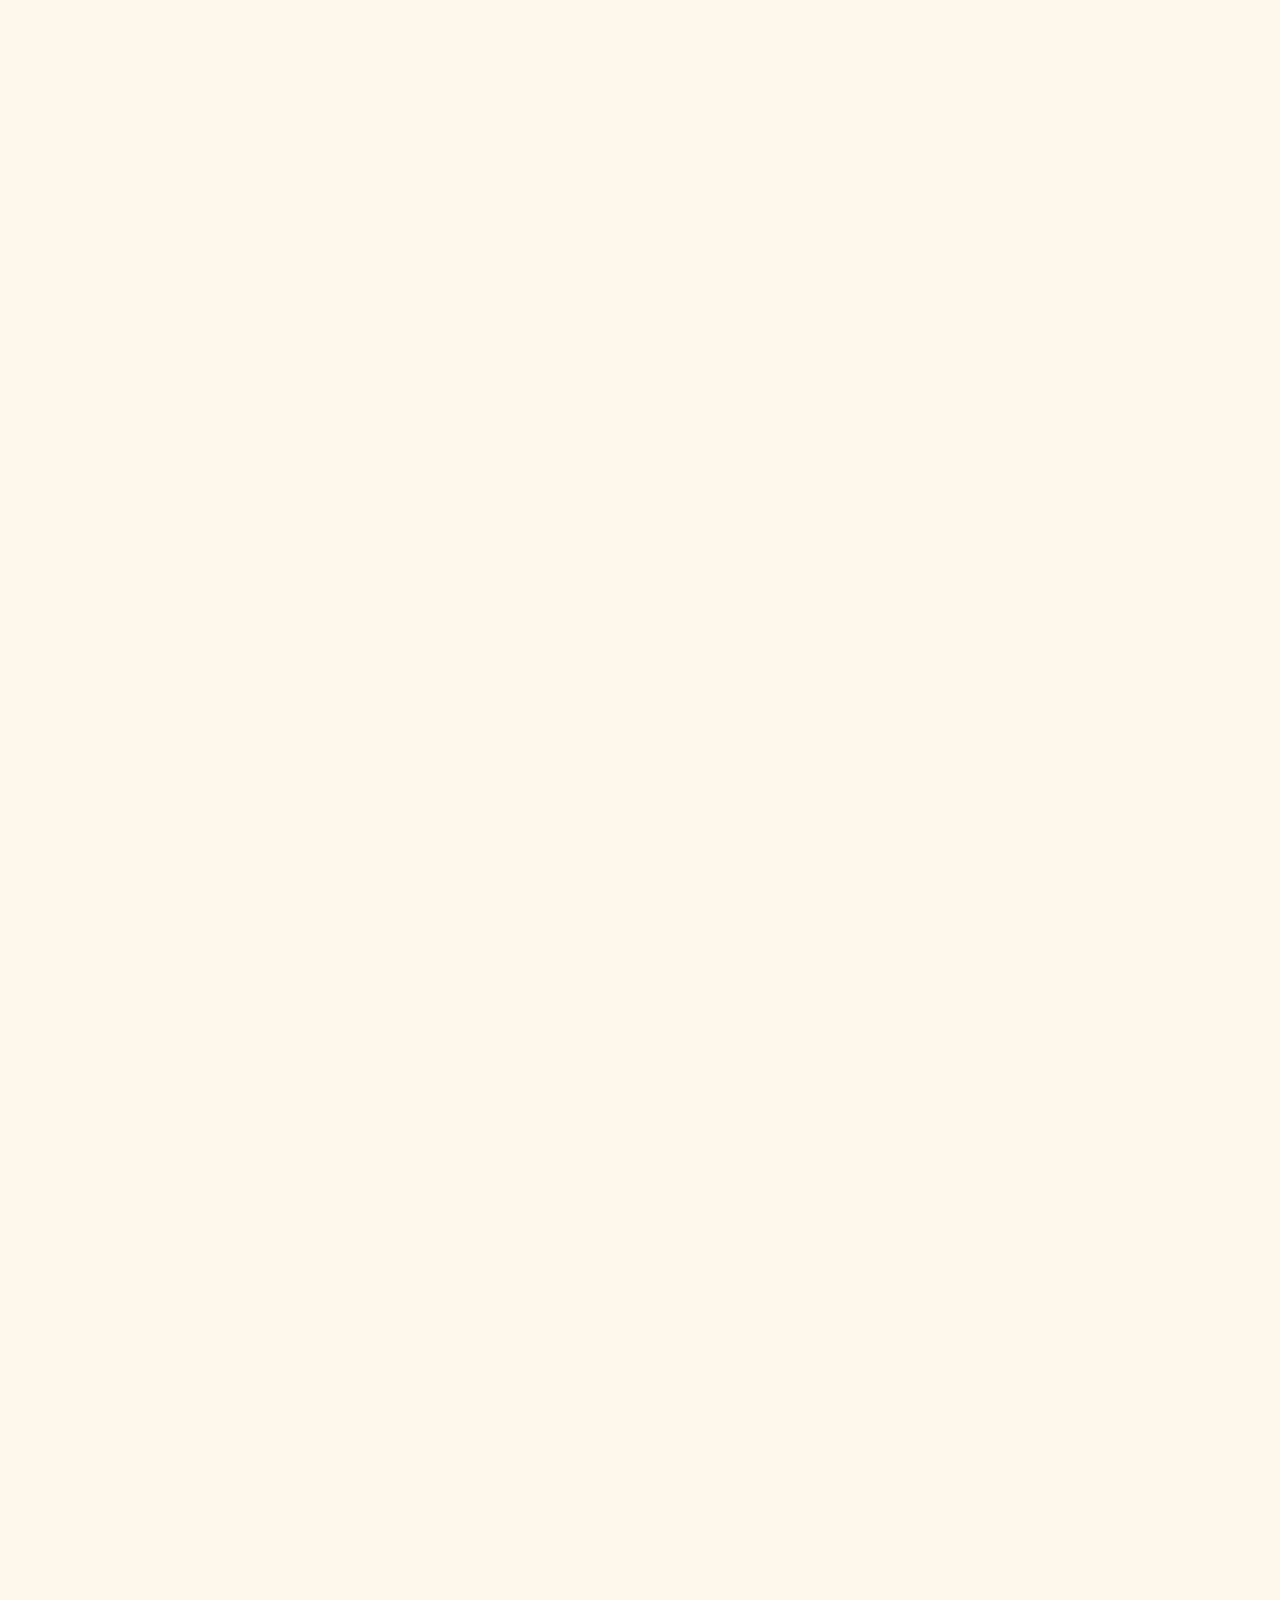
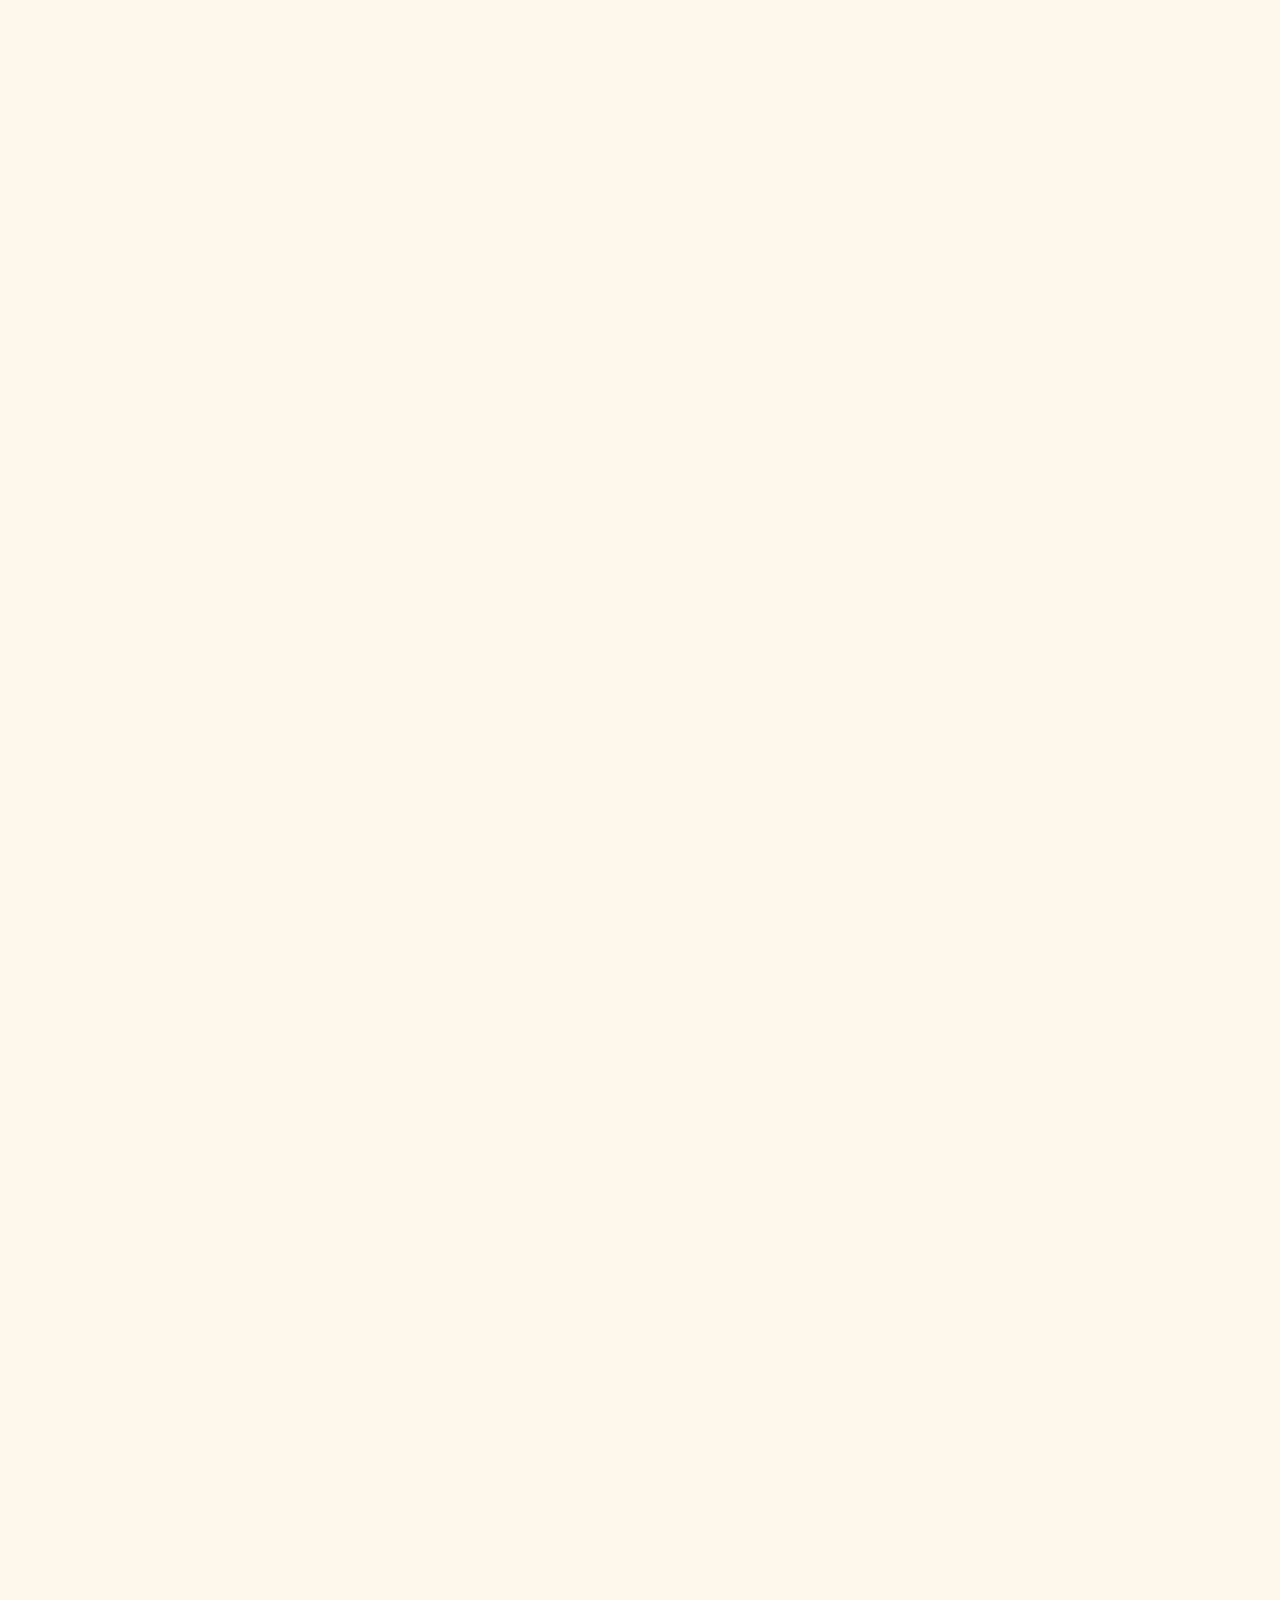
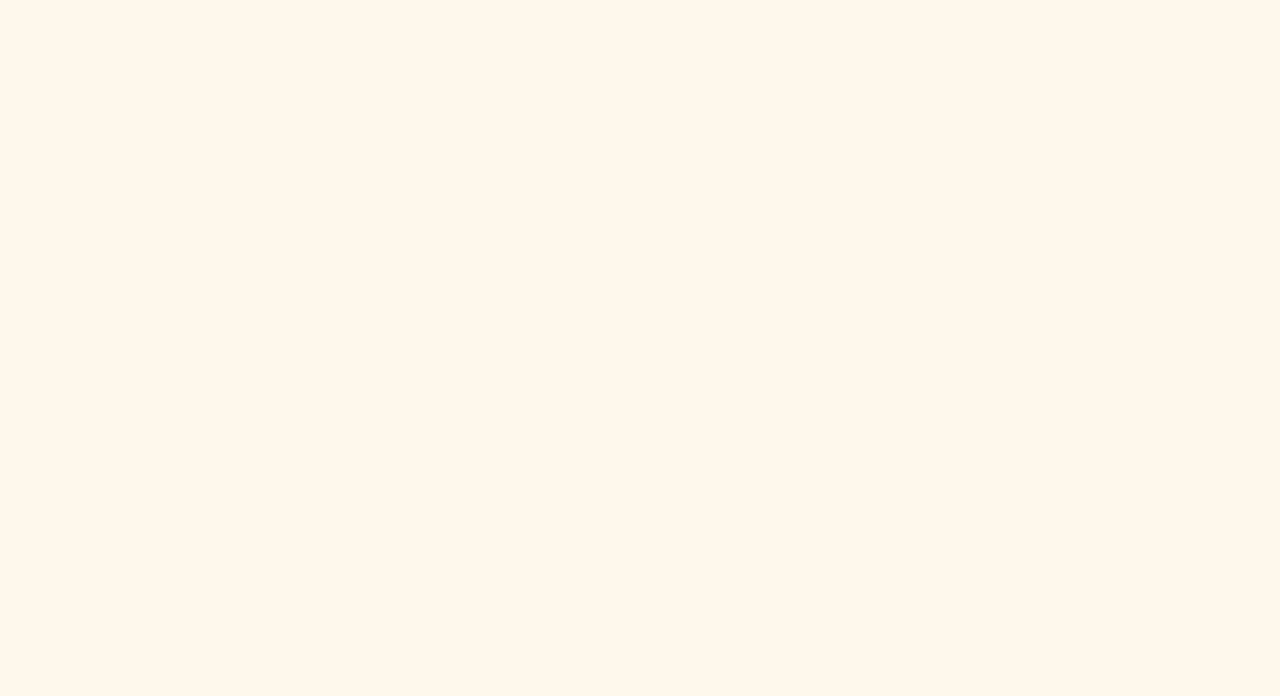
==== commit a5d0f016: "update" ====
--- a/index.html
+++ b/index.html
@@ -1337,7 +1337,7 @@
                 </form>
               </div>
               <ul class="contact_info">
-                <li><a href="mailto:info@vinaapp.uk">info@vinaapp.uk</a></li>
+                <li><a href="mailto:info@vina.us.kg">info@vina.us.kg</a></li>
                 <li><a href="tel:+84914336884">+84-914-336 884</a></li>
               </ul>
               <ul class="social_media">
